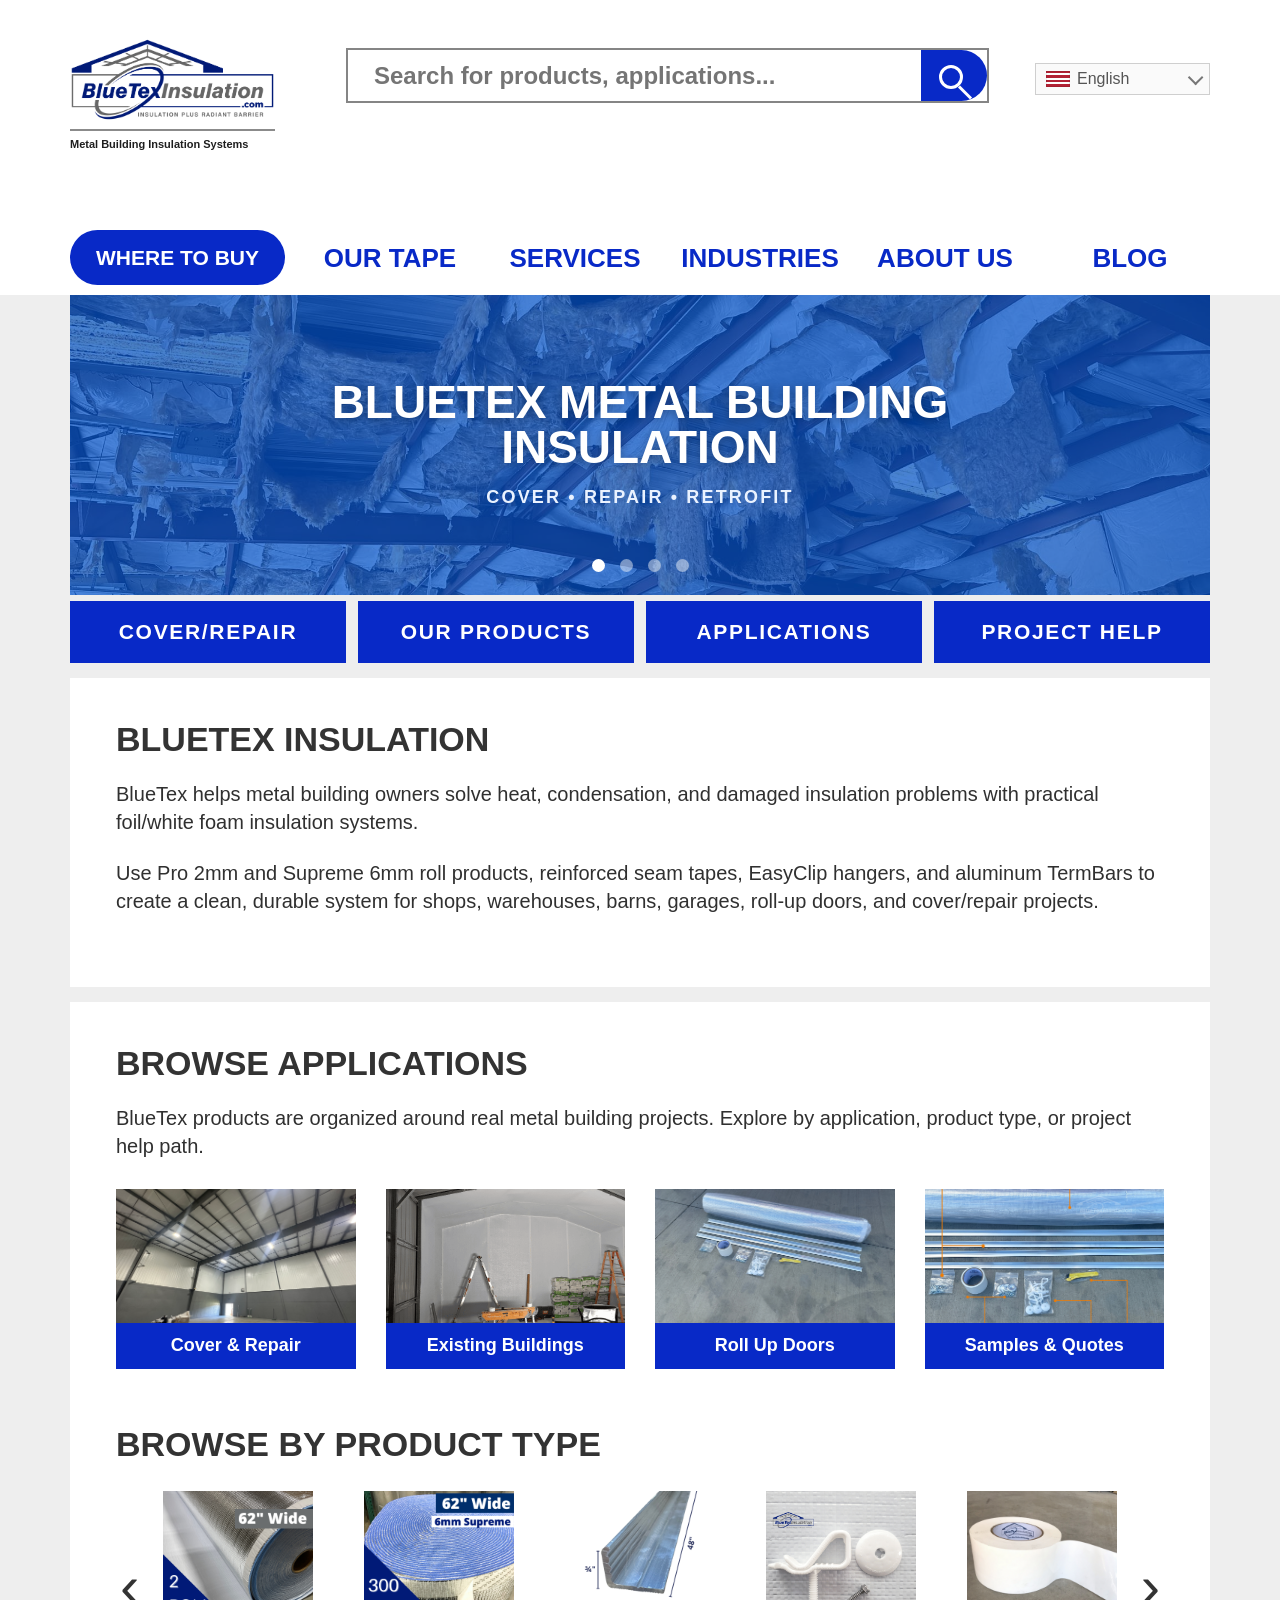
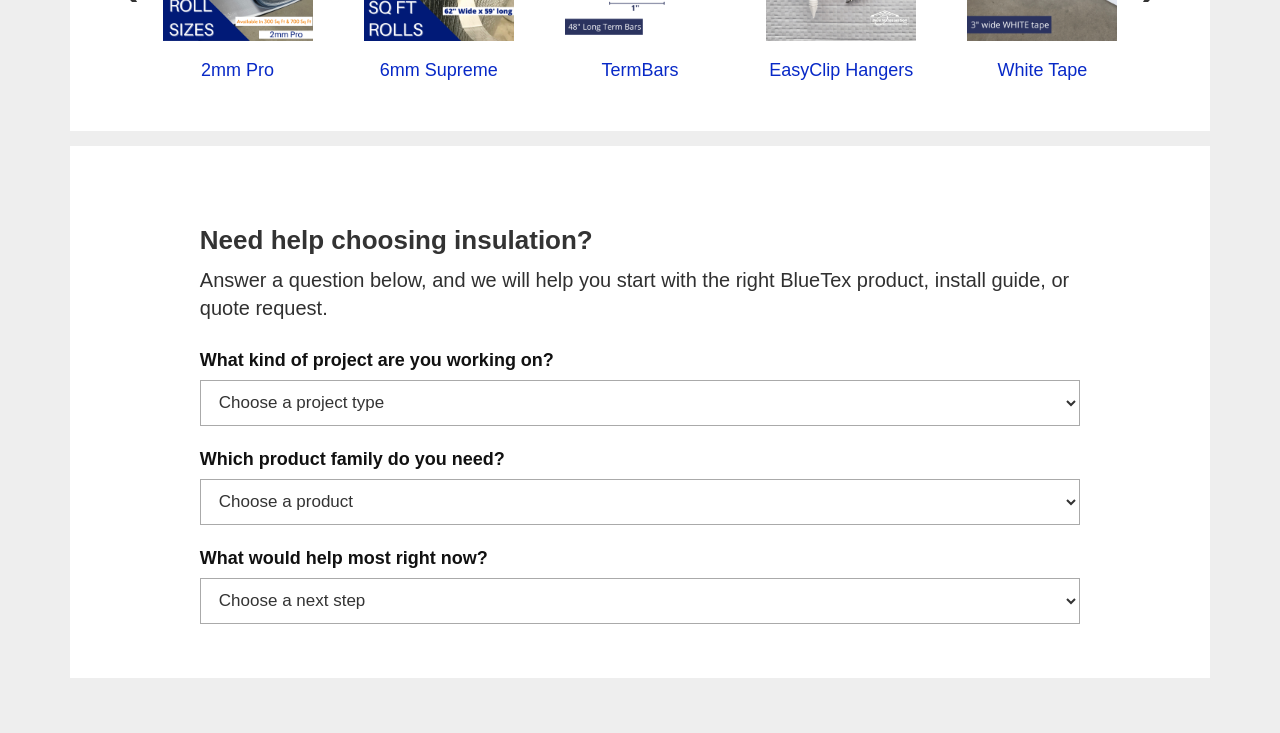
==== bluetex-homepage-protapes-style-mockup.html @ cf782f69 "Add local image assets for mockup" ====
<!doctype html>
<html lang="en">
<head>
  <meta charset="utf-8">
  <meta name="viewport" content="width=device-width, initial-scale=1">
  <title>BlueTex Insulation | ProTapes-Style Homepage Sandbox</title>
  <style>
    :root {
      --blue: #0829c7;
      --blue-dark: #001c86;
      --navy: #111044;
      --orange: #d58a13;
      --text: #2f3033;
      --page: #eeeeee;
      --gutter: #bfbfbf;
      --rail: 1140px;
    }

    * { box-sizing: border-box; }

    body {
      margin: 0;
      background: var(--page);
      color: var(--text);
      font-family: Arial, Helvetica, sans-serif;
      font-size: 18px;
      line-height: 1.45;
    }

    a { color: inherit; text-decoration: none; }
    img { display: block; max-width: 100%; }

    .page {
      min-width: 1180px;
      background:
        linear-gradient(90deg, var(--gutter) 0, var(--gutter) calc((100vw - var(--rail)) / 2), transparent calc((100vw - var(--rail)) / 2), transparent calc(100vw - (100vw - var(--rail)) / 2), var(--gutter) calc(100vw - (100vw - var(--rail)) / 2));
    }

    .rail {
      width: var(--rail);
      margin: 0 auto;
    }

    /* Header closely follows the ProTapes reference proportions */
    .site-header {
      position: relative;
      z-index: 20;
      background: #fff;
      padding: 38px 0 0;
    }

    .header-top {
      display: grid;
      grid-template-columns: 230px 1fr 175px;
      gap: 46px;
      align-items: start;
      width: var(--rail);
      margin: 0 auto;
    }

    .logo {
      width: 205px;
      min-height: 138px;
    }

    .logo img {
      width: 205px;
      height: auto;
      object-fit: contain;
    }

    .tagline {
      margin-top: 8px;
      padding-top: 7px;
      border-top: 2px solid #8b8b8b;
      color: #1e1e1e;
      font-size: 11px;
      font-weight: 800;
      line-height: 1.2;
      white-space: nowrap;
    }

    .search {
      display: grid;
      grid-template-columns: 1fr 66px;
      height: 55px;
      margin-top: 10px;
      border: 2px solid #858585;
      background: #fff;
    }

    .search input {
      min-width: 0;
      border: 0;
      padding: 0 26px;
      color: #737373;
      font-size: 24px;
      font-weight: 700;
      outline: 0;
    }

    .search button {
      position: relative;
      border: 0;
      border-radius: 0 28px 28px 0;
      background: var(--blue);
      cursor: pointer;
    }

    .search button::before {
      content: "";
      position: absolute;
      top: 15px;
      left: 18px;
      width: 18px;
      height: 18px;
      border: 3px solid #fff;
      border-radius: 50%;
    }

    .search button::after {
      content: "";
      position: absolute;
      top: 35px;
      left: 38px;
      width: 17px;
      height: 3px;
      background: #fff;
      transform: rotate(45deg);
      transform-origin: left center;
    }

    .language {
      display: flex;
      align-items: center;
      height: 32px;
      margin-top: 25px;
      border: 1px solid #cfcfcf;
      background: #fafafa;
      color: #555;
      font-size: 16px;
      font-weight: 500;
      padding: 0 10px;
    }

    .language span {
      display: inline-block;
      width: 24px;
      height: 16px;
      margin-right: 7px;
      background:
        linear-gradient(#b22234 0 14%, #fff 14% 28%, #b22234 28% 42%, #fff 42% 56%, #b22234 56% 70%, #fff 70% 84%, #b22234 84% 100%);
      box-shadow: inset 0 0 0 1px rgba(0,0,0,.08);
    }

    .language::after {
      content: "";
      margin-left: auto;
      width: 9px;
      height: 9px;
      border-right: 2px solid #777;
      border-bottom: 2px solid #777;
      transform: rotate(45deg) translateY(-3px);
    }

    .nav-wrap {
      position: relative;
      width: var(--rail);
      margin: 44px auto 0;
      min-height: 75px;
    }

    .main-nav {
      display: grid;
      grid-template-columns: 215px repeat(5, 1fr);
      gap: 25px;
      align-items: center;
    }

    .nav-item {
      position: static;
      display: flex;
      align-items: center;
      justify-content: center;
      min-height: 75px;
      color: var(--blue);
      font-size: 26px;
      line-height: 1;
      font-weight: 900;
      text-transform: uppercase;
      white-space: nowrap;
    }

    .nav-item:first-child {
      justify-content: flex-start;
    }

    .nav-button {
      display: inline-flex;
      align-items: center;
      justify-content: center;
      width: 215px;
      height: 55px;
      border-radius: 30px;
      background: var(--blue);
      color: #fff;
      font-size: 21px;
    }

    .nav-label {
      display: inline-flex;
      align-items: center;
      height: 75px;
    }

    .mega-panel {
      position: absolute;
      z-index: 30;
      top: 75px;
      left: 0;
      display: none;
      width: var(--rail);
      min-height: 335px;
      padding: 26px 62px 42px;
      background: #fff;
      color: #000;
      border-left: 6px solid var(--gutter);
      box-shadow: 0 2px 0 rgba(0,0,0,.08);
    }

    .nav-item:hover .mega-panel,
    .nav-item:focus-within .mega-panel {
      display: block;
    }

    .mega-panel::before {
      content: "";
      position: absolute;
      right: 0;
      bottom: 100%;
      left: 0;
      height: 14px;
    }

    .mega-layout {
      display: grid;
      grid-template-columns: 292px 1fr;
      gap: 34px;
      align-items: start;
    }

    .mega-preview {
      width: 292px;
    }

    .mega-preview img {
      width: 292px;
      height: 202px;
      object-fit: cover;
      background: #e8e8e8;
    }

    .mega-preview h3 {
      margin: 12px 0 1px;
      color: #000;
      font-size: 22px;
      line-height: 1.05;
      font-weight: 900;
      text-transform: uppercase;
    }

    .mega-preview p {
      margin: 0;
      color: #000;
      font-size: 18px;
      line-height: 1.25;
      font-weight: 400;
    }

    .mega-list {
      display: grid;
      grid-template-columns: repeat(2, minmax(0, 1fr));
      column-gap: 54px;
      row-gap: 0;
      padding-top: 0;
    }

    .mega-link {
      display: block;
      min-height: 47px;
      padding: 2px 0;
      color: #000;
      font-size: 22px;
      line-height: 1.05;
      font-weight: 900;
      text-transform: uppercase;
      outline: 0;
    }

    .mega-link:hover,
    .mega-link:focus,
    .mega-link.is-active {
      color: var(--blue);
    }

    .industry-mega .mega-layout {
      grid-template-columns: 1fr;
    }

    .industry-grid-mega {
      display: grid;
      grid-template-columns: repeat(4, 1fr);
      gap: 52px;
      padding: 0 0 4px;
    }

    .industry-mega-card img {
      width: 213px;
      height: 146px;
      object-fit: cover;
      background: #e8e8e8;
    }

    .industry-mega-card h3 {
      margin: 28px 0 0;
      color: #000;
      font-size: 22px;
      line-height: 1.05;
      font-weight: 900;
      text-transform: uppercase;
    }

    /* Hero and homepage blocks mirror ProTapes rhythm */
    .hero-shell {
      background: var(--page);
    }

    .hero {
      position: relative;
      height: 300px;
      overflow: hidden;
      background: var(--blue-dark);
    }

    .hero img {
      width: 100%;
      height: 100%;
      object-fit: cover;
    }

    .hero::after {
      content: "";
      position: absolute;
      inset: 0;
      background: rgba(4, 84, 205, .72);
    }

    .hero-copy {
      position: absolute;
      z-index: 1;
      inset: 0;
      display: flex;
      align-items: center;
      justify-content: center;
      text-align: center;
      color: #fff;
    }

    .hero-copy h1 {
      max-width: 630px;
      margin: 0;
      color: #fff;
      font-size: 46px;
      line-height: .98;
      font-weight: 900;
      text-transform: uppercase;
      text-shadow: 0 2px 10px rgba(0,0,0,.28);
    }

    .hero-copy span {
      display: block;
      margin-top: 13px;
      color: #eaf2ff;
      font-size: 18px;
      font-weight: 900;
      letter-spacing: .12em;
    }

    .dots {
      position: absolute;
      z-index: 2;
      left: 0;
      right: 0;
      bottom: 23px;
      display: flex;
      justify-content: center;
      gap: 15px;
    }

    .dots i {
      width: 13px;
      height: 13px;
      border-radius: 50%;
      background: rgba(255,255,255,.45);
    }

    .dots i:first-child { background: #fff; }

    .quick {
      display: grid;
      grid-template-columns: repeat(4, 1fr);
      gap: 12px;
      margin-top: 6px;
      padding-bottom: 15px;
      background: var(--page);
    }

    .quick a {
      display: flex;
      align-items: center;
      justify-content: center;
      height: 62px;
      background: var(--blue);
      color: #fff;
      font-size: 21px;
      font-weight: 900;
      letter-spacing: .08em;
      text-transform: uppercase;
    }

    .content-zone {
      padding-bottom: 40px;
      background: var(--page);
    }

    .white-box {
      margin-bottom: 15px;
      padding: 44px 46px 48px;
      background: #fff;
    }

    .white-box h2 {
      margin: 0 0 25px;
      color: #333;
      font-size: 34px;
      line-height: 1;
      font-weight: 900;
      text-transform: uppercase;
    }

    .white-box p {
      max-width: 1045px;
      margin: 0 0 24px;
      color: #303030;
      font-size: 20px;
      line-height: 1.38;
    }

    .app-grid {
      display: grid;
      grid-template-columns: repeat(4, 1fr);
      gap: 30px;
      margin-top: 28px;
    }

    .app-card img {
      width: 240px;
      height: 134px;
      object-fit: cover;
      background: #eee;
    }

    .app-card b {
      display: flex;
      align-items: center;
      justify-content: center;
      min-height: 46px;
      padding: 8px;
      background: var(--blue);
      color: #fff;
      font-size: 18px;
      line-height: 1.1;
      font-weight: 900;
      text-align: center;
      text-transform: none;
    }

    .product-row {
      position: relative;
      display: grid;
      grid-template-columns: repeat(5, 1fr);
      gap: 34px;
      margin-top: 30px;
      padding: 0 38px;
      text-align: center;
    }

    .product-row::before,
    .product-row::after {
      position: absolute;
      top: 66px;
      color: #333;
      font-size: 58px;
      line-height: 1;
    }

    .product-row::before { content: "‹"; left: 4px; }
    .product-row::after { content: "›"; right: 4px; }

    .product-tile img {
      width: 150px;
      height: 150px;
      margin: 0 auto 16px;
      object-fit: contain;
    }

    .product-tile a {
      color: var(--blue);
      font-size: 18px;
      line-height: 1.2;
      text-decoration: none;
    }

    .finder {
      width: 84%;
      margin: 0 auto;
      padding: 32px 0 6px;
    }

    .finder h3 {
      margin: 0 0 8px;
      color: #333;
      font-size: 26px;
      font-weight: 900;
      text-transform: none;
    }

    .finder label {
      display: block;
      margin: 20px 0 7px;
      color: #111;
      font-size: 18px;
      font-weight: 900;
    }

    .finder select {
      width: 100%;
      height: 46px;
      border: 1px solid #aaa;
      padding: 0 14px;
      color: #333;
      font-size: 17px;
      background: #fff;
    }
  </style>
</head>
<body>
  <div class="page">
    <header class="site-header">
      <div class="header-top">
        <a class="logo" href="#">
          <img src="images/bluetex-logo-med.png" alt="BlueTex Insulation">
          <div class="tagline">Metal Building Insulation Systems</div>
        </a>

        <form class="search">
          <input type="search" placeholder="Search for products, applications...">
          <button type="button" aria-label="Search"></button>
        </form>

        <div class="language"><span></span>English</div>
      </div>

      <div class="nav-wrap">
        <nav class="main-nav" aria-label="Primary navigation">
          <div class="nav-item">
            <a class="nav-button" href="#">Where to Buy</a>
            <div class="mega-panel">
              <div class="mega-layout">
                <aside class="mega-preview">
                  <img src="images/BTCoverRepairSampleBoxComponents.png" alt="Request a quote preview" data-preview-img>
                  <h3 data-preview-title>Request a Quote</h3>
                  <p data-preview-text>Send photos and rough dimensions so BlueTex can help size the project.</p>
                </aside>
                <div class="mega-list">
                  <a class="mega-link" href="#" data-img="images/BTCoverRepairSampleBoxComponents.png" data-title="Request a Quote" data-text="Send photos and rough dimensions so BlueTex can help size the project.">Request a Quote</a>
                  <a class="mega-link" href="#" data-img="images/BlueTexcoverrepairsamplebox.png" data-title="Order Test Kit" data-text="Handle BlueTex, tape, TermBar, screws, and clips before a full order.">Order Test Kit</a>
                  <a class="mega-link" href="#" data-img="images/termbars-install-photo.jpg" data-title="Measurement Guide" data-text="Use photos and rough dimensions to make the quote faster.">Measurement Guide</a>
                  <a class="mega-link" href="#" data-img="images/final-roof-wall-look.jpg" data-title="Contractor Pricing" data-text="Project help for contractors and larger installs.">Contractor Pricing</a>
                </div>
              </div>
            </div>
          </div>

          <div class="nav-item">
            <a class="nav-label" href="#">Our Tape</a>
            <div class="mega-panel">
              <div class="mega-layout">
                <aside class="mega-preview">
                  <img src="images/CopyofBlueTex2mm62inch700ProductThumbnail.png" alt="2mm Pro preview" data-preview-img>
                  <h3 data-preview-title>2mm Pro</h3>
                  <p data-preview-text>The core BlueTex foil/white + foam product path.</p>
                </aside>
                <div class="mega-list">
                  <a class="mega-link" href="#" data-img="images/CopyofBlueTex2mm62inch700ProductThumbnail.png" data-title="2mm Pro" data-text="The core BlueTex foil/white + foam product path.">2mm Pro</a>
                  <a class="mega-link" href="#" data-img="images/Oct2024BlueTex6mm62inchMainThumbnail.png" data-title="6mm Supreme" data-text="Thicker BlueTex roll option for more foam thickness.">6mm Supreme</a>
                  <a class="mega-link" href="#" data-img="images/BlueTex4FootTermBarsMainImage_1.png" data-title="TermBar Cover System" data-text="Mechanical fastening bars for cover and repair installs.">TermBar Cover System</a>
                  <a class="mega-link" href="#" data-img="images/BTEasyClipSet_1.png" data-title="EasyClip Hangers" data-text="Purlin clip hangers for selected roofline installs.">EasyClip Hangers</a>
                  <a class="mega-link" href="#" data-img="images/3wideBRIGHTWHITEtape.png" data-title="White Seam Tape" data-text="Bright white tape for seams and finished edges.">White Seam Tape</a>
                  <a class="mega-link" href="#" data-img="images/IMG_37763.jpg" data-title="Roll Up Door Kits" data-text="BlueTex kit path for hot metal roll-up doors.">Roll Up Door Kits</a>
                  <a class="mega-link" href="#" data-img="images/BlueTexcoverrepairsamplebox.png" data-title="Sample Box" data-text="Review material and system pieces before a large order.">Sample Box</a>
                  <a class="mega-link" href="#" data-img="images/BlueTexInsulation_Med.jpg" data-title="All BlueTex Products" data-text="Compare rolls, tapes, fasteners, radiant barrier, and kits.">All Products</a>
                </div>
              </div>
            </div>
          </div>

          <div class="nav-item">
            <a class="nav-label" href="#">Services</a>
            <div class="mega-panel">
              <div class="mega-layout">
                <aside class="mega-preview">
                  <img src="images/installing-termbars.jpg" alt="Install guide preview" data-preview-img>
                  <h3 data-preview-title>Install Guide</h3>
                  <p data-preview-text>Owner overview at top, contractor details below.</p>
                </aside>
                <div class="mega-list">
                  <a class="mega-link" href="#" data-img="images/installing-termbars.jpg" data-title="Install Guide" data-text="Owner overview at top, contractor details below.">Install Guide</a>
                  <a class="mega-link" href="#" data-img="images/final-roof-wall-look.jpg" data-title="Cover & Repair System" data-text="Cover old or torn insulation with a clean BlueTex finish.">Cover & Repair System</a>
                  <a class="mega-link" href="#" data-img="images/quiz-Existing_Building_Already_Built_Answer.png" data-title="Existing Buildings" data-text="Retrofit shops, warehouses, barns, and hangars.">Existing Buildings</a>
                  <a class="mega-link" href="#" data-img="images/quiz-Red_Iron_Style_PEMB_Answer.png" data-title="Red Iron Install" data-text="Routes for red iron walls, rooflines, and purlins.">Red Iron Install</a>
                  <a class="mega-link" href="#" data-img="images/termbars-install-photo.jpg" data-title="TermBar Install" data-text="Mechanically fasten BlueTex across purlins and girts.">TermBar Install</a>
                  <a class="mega-link" href="#" data-img="images/IMG_37653_c669f2aa-3dc2-4db2-b8b9-99d82b9bedd3.jpg" data-title="Door Install" data-text="Simple kit path for hot roll-up doors.">Door Install</a>
                  <a class="mega-link" href="#" data-img="images/BTCoverRepairSampleBoxComponents-1-.png" data-title="Supplies Checklist" data-text="Rolls, tape, TermBars, fasteners, clips, and tools.">Supplies Checklist</a>
                  <a class="mega-link" href="#" data-img="images/775b3c9bc32f4b92b8ac3aaf5ff733bd.thumbnail.0000000000_800x.jpg" data-title="Video Library" data-text="Watch product and install guidance.">Video Library</a>
                </div>
              </div>
            </div>
          </div>

          <div class="nav-item">
            <a class="nav-label" href="#">Industries</a>
            <div class="mega-panel industry-mega">
              <div class="industry-grid-mega">
                <a class="industry-mega-card" href="#">
                  <img src="images/final-roof-wall-look.jpg" alt="Cover repair system">
                  <h3>Cover &<br>Repair</h3>
                </a>
                <a class="industry-mega-card" href="#">
                  <img src="images/quiz-Existing_Building_Already_Built_Answer.png" alt="Existing metal buildings">
                  <h3>Existing Metal<br>Buildings</h3>
                </a>
                <a class="industry-mega-card" href="#">
                  <img src="images/IMG_37653_c669f2aa-3dc2-4db2-b8b9-99d82b9bedd3.jpg" alt="Roll up door insulation">
                  <h3>Roll Up Door<br>Insulation</h3>
                </a>
                <a class="industry-mega-card" href="#">
                  <img src="images/BlueTexcoverrepairsamplebox.png" alt="Samples">
                  <h3>Samples &<br>Project Help</h3>
                </a>
              </div>
            </div>
          </div>

          <div class="nav-item">
            <a class="nav-label" href="#">About Us</a>
            <div class="mega-panel">
              <div class="mega-layout">
                <aside class="mega-preview">
                  <img src="images/complete-wall-finish.jpg" alt="BlueTex history preview" data-preview-img>
                  <h3 data-preview-title>BlueTex History</h3>
                  <p data-preview-text>Product-focused insulation help for real metal building projects.</p>
                </aside>
                <div class="mega-list">
                  <a class="mega-link" href="#" data-img="images/complete-wall-finish.jpg" data-title="BlueTex History" data-text="Product-focused insulation help for real metal building projects.">BlueTex History</a>
                  <a class="mega-link" href="#" data-img="images/BT_blog_case_study_cover_system_after.webp" data-title="What We Do" data-text="Help owners choose products, install paths, samples, and quotes.">What We Do</a>
                  <a class="mega-link" href="#" data-img="images/Gemini_Generated_Image_98d8sy98d8sy98d8.jpg" data-title="Project Values" data-text="Practical, direct, installer-friendly guidance.">Project Values</a>
                  <a class="mega-link" href="#" data-img="images/BTCoverRepairSampleBoxComponents.png" data-title="Contact Us" data-text="Ask a product or project question.">Contact Us</a>
                  <a class="mega-link" href="#" data-img="images/installing-termbars.jpg" data-title="Install Support" data-text="Guidance for owners, contractors, and larger projects.">Install Support</a>
                  <a class="mega-link" href="#" data-img="images/BlueTexInsulation_Med.jpg" data-title="Warranty" data-text="Product information and support resources.">Warranty</a>
                </div>
              </div>
            </div>
          </div>

          <div class="nav-item">
            <a class="nav-label" href="#">Blog</a>
          </div>
        </nav>
      </div>
    </header>

    <section class="hero-shell">
      <div class="rail">
        <div class="hero">
          <img src="images/before-sagging-insulation.jpg" alt="BlueTex metal building insulation">
          <div class="hero-copy">
            <div>
              <h1>BlueTex Metal Building Insulation</h1>
              <span>COVER • REPAIR • RETROFIT</span>
            </div>
          </div>
          <div class="dots"><i></i><i></i><i></i><i></i></div>
        </div>
        <div class="quick">
          <a href="#">Cover/Repair</a>
          <a href="#">Our Products</a>
          <a href="#">Applications</a>
          <a href="#">Project Help</a>
        </div>
      </div>
    </section>

    <main class="content-zone">
      <section class="rail white-box">
        <h2>BlueTex Insulation</h2>
        <p>BlueTex helps metal building owners solve heat, condensation, and damaged insulation problems with practical foil/white foam insulation systems.</p>
        <p>Use Pro 2mm and Supreme 6mm roll products, reinforced seam tapes, EasyClip hangers, and aluminum TermBars to create a clean, durable system for shops, warehouses, barns, garages, roll-up doors, and cover/repair projects.</p>
      </section>

      <section class="rail white-box">
        <h2>Browse Applications</h2>
        <p>BlueTex products are organized around real metal building projects. Explore by application, product type, or project help path.</p>
        <div class="app-grid">
          <a class="app-card" href="#">
            <img src="images/final-roof-wall-look.jpg" alt="Cover and repair">
            <b>Cover &amp; Repair</b>
          </a>
          <a class="app-card" href="#">
            <img src="images/quiz-Existing_Building_Already_Built_Answer.png" alt="Existing buildings">
            <b>Existing Buildings</b>
          </a>
          <a class="app-card" href="#">
            <img src="images/IMG_37653_c669f2aa-3dc2-4db2-b8b9-99d82b9bedd3.jpg" alt="Roll up doors">
            <b>Roll Up Doors</b>
          </a>
          <a class="app-card" href="#">
            <img src="images/BTCoverRepairSampleBoxComponents.png" alt="Samples">
            <b>Samples &amp; Quotes</b>
          </a>
        </div>

        <h2 style="margin-top:58px;">Browse by Product Type</h2>
        <div class="product-row">
          <div class="product-tile">
            <img src="images/CopyofBlueTex2mm62inch700ProductThumbnail.png" alt="2mm Pro">
            <a href="#">2mm Pro</a>
          </div>
          <div class="product-tile">
            <img src="images/Oct2024BlueTex6mm62inchMainThumbnail.png" alt="6mm Supreme">
            <a href="#">6mm Supreme</a>
          </div>
          <div class="product-tile">
            <img src="images/BlueTex4FootTermBarsMainImage_1.png" alt="TermBars">
            <a href="#">TermBars</a>
          </div>
          <div class="product-tile">
            <img src="images/BTEasyClipSet_1.png" alt="EasyClip">
            <a href="#">EasyClip Hangers</a>
          </div>
          <div class="product-tile">
            <img src="images/3wideBRIGHTWHITEtape.png" alt="White tape">
            <a href="#">White Tape</a>
          </div>
        </div>
      </section>

      <section class="rail white-box">
        <div class="finder">
          <h3>Need help choosing insulation?</h3>
          <p>Answer a question below, and we will help you start with the right BlueTex product, install guide, or quote request.</p>
          <label for="project">What kind of project are you working on?</label>
          <select id="project"><option>Choose a project type</option><option>Covering or repairing old insulation</option><option>Insulating an existing metal building</option><option>Insulating a roll-up door</option></select>
          <label for="product">Which product family do you need?</label>
          <select id="product"><option>Choose a product</option><option>2mm Pro rolls</option><option>6mm Supreme rolls</option><option>TermBar Cover System</option><option>Tapes and accessories</option></select>
          <label for="next">What would help most right now?</label>
          <select id="next"><option>Choose a next step</option><option>Request Free Samples</option><option>Order Test Kit</option><option>See Install Guide</option><option>Request a Quote</option></select>
        </div>
      </section>
    </main>
  </div>

  <script>
    (() => {
      document.querySelectorAll('.mega-panel').forEach((panel) => {
        const img = panel.querySelector('[data-preview-img]');
        const title = panel.querySelector('[data-preview-title]');
        const text = panel.querySelector('[data-preview-text]');
        const links = Array.from(panel.querySelectorAll('.mega-link'));

        const activate = (link) => {
          links.forEach((item) => item.classList.toggle('is-active', item === link));
          if (!link) return;
          if (img && link.dataset.img) img.src = link.dataset.img;
          if (title) title.textContent = link.dataset.title || link.textContent.trim();
          if (text) text.textContent = link.dataset.text || '';
        };

        if (links[0]) activate(links[0]);
        links.forEach((link) => {
          link.addEventListener('mouseenter', () => activate(link));
          link.addEventListener('focus', () => activate(link));
        });
      });
    })();
  </script>
</body>
</html>
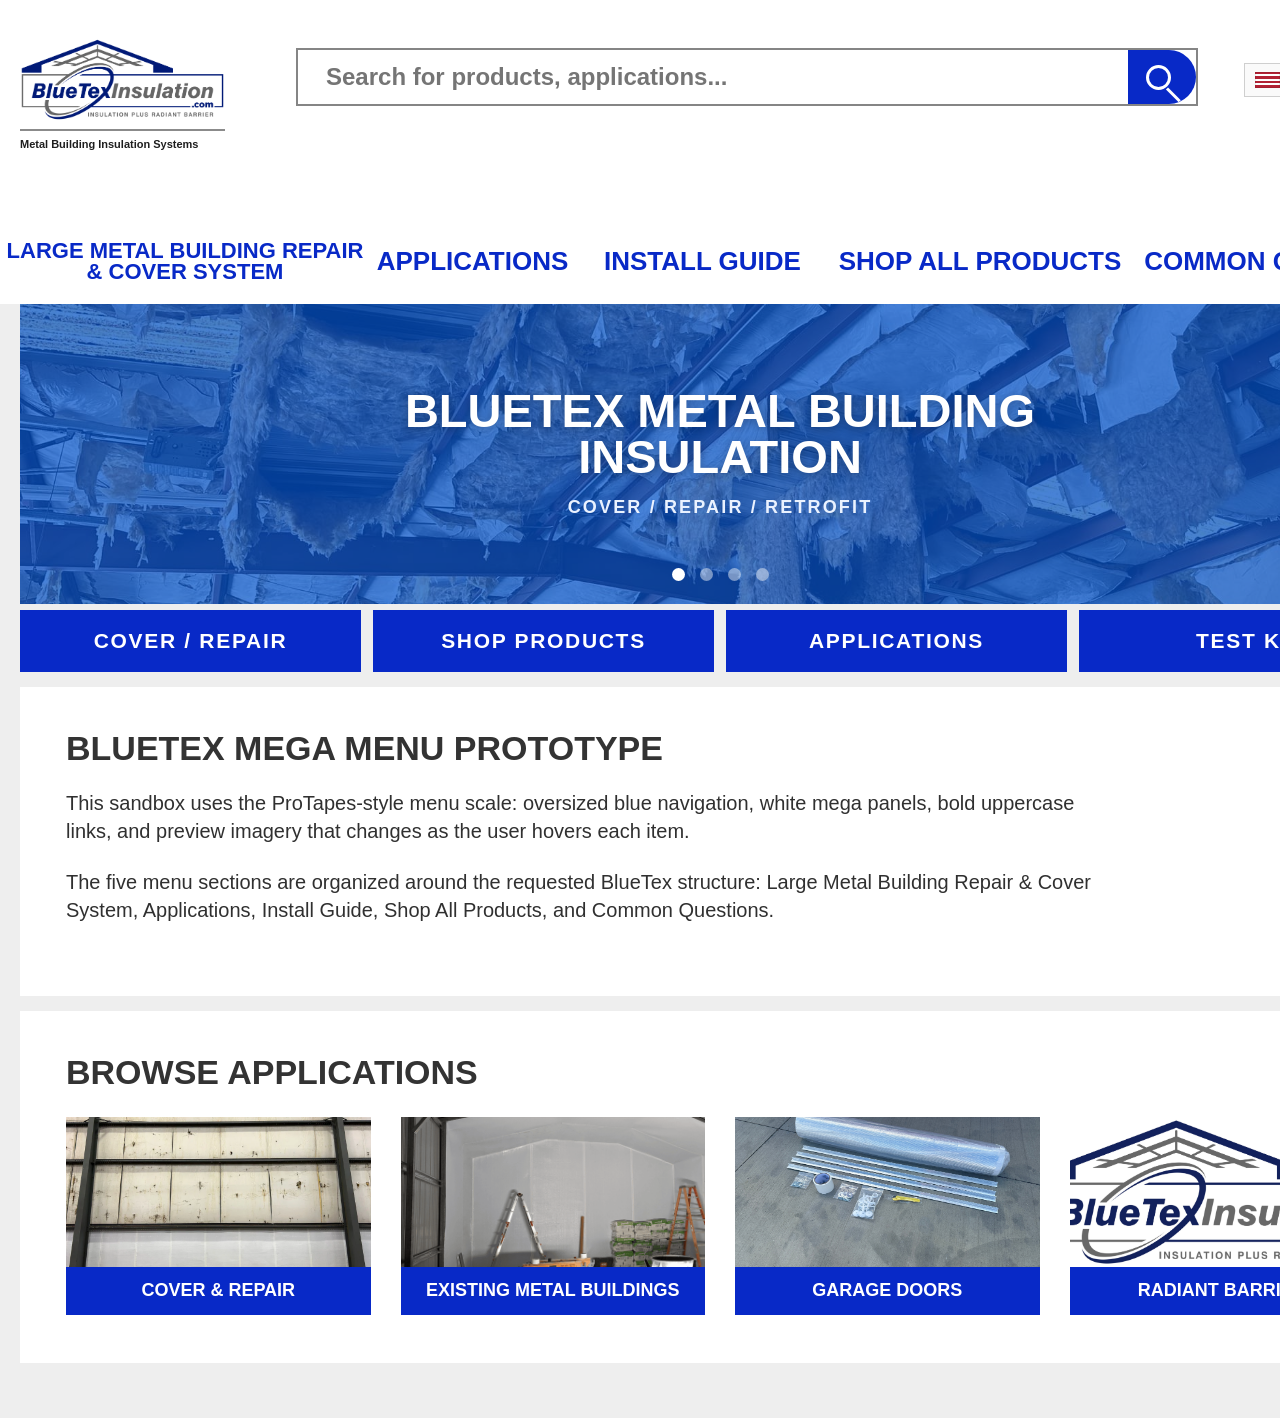
==== commit b41161a3: "Build BlueTex ProTapes-style mega menu" ====
--- a/bluetex-homepage-protapes-style-mockup.html
+++ b/bluetex-homepage-protapes-style-mockup.html
@@ -3,17 +3,17 @@
 <head>
   <meta charset="utf-8">
   <meta name="viewport" content="width=device-width, initial-scale=1">
-  <title>BlueTex Insulation | ProTapes-Style Homepage Sandbox</title>
+  <title>BlueTex Insulation | Mega Menu Sandbox</title>
   <style>
     :root {
       --blue: #0829c7;
-      --blue-dark: #001c86;
-      --navy: #111044;
+      --blue-dark: #071676;
       --orange: #d58a13;
-      --text: #2f3033;
+      --text: #24262a;
+      --muted: #5f6065;
       --page: #eeeeee;
       --gutter: #bfbfbf;
-      --rail: 1140px;
+      --rail: 1400px;
     }
 
     * { box-sizing: border-box; }
@@ -31,7 +31,7 @@
     img { display: block; max-width: 100%; }
 
     .page {
-      min-width: 1180px;
+      min-width: 1440px;
       background:
         linear-gradient(90deg, var(--gutter) 0, var(--gutter) calc((100vw - var(--rail)) / 2), transparent calc((100vw - var(--rail)) / 2), transparent calc(100vw - (100vw - var(--rail)) / 2), var(--gutter) calc(100vw - (100vw - var(--rail)) / 2));
     }
@@ -41,17 +41,16 @@
       margin: 0 auto;
     }
 
-    /* Header closely follows the ProTapes reference proportions */
     .site-header {
       position: relative;
-      z-index: 20;
+      z-index: 10;
       background: #fff;
       padding: 38px 0 0;
     }
 
     .header-top {
       display: grid;
-      grid-template-columns: 230px 1fr 175px;
+      grid-template-columns: 230px 1fr 176px;
       gap: 46px;
       align-items: start;
       width: var(--rail);
@@ -82,8 +81,8 @@
 
     .search {
       display: grid;
-      grid-template-columns: 1fr 66px;
-      height: 55px;
+      grid-template-columns: 1fr 68px;
+      height: 58px;
       margin-top: 10px;
       border: 2px solid #858585;
       background: #fff;
@@ -92,17 +91,17 @@
     .search input {
       min-width: 0;
       border: 0;
-      padding: 0 26px;
+      padding: 0 28px;
       color: #737373;
       font-size: 24px;
-      font-weight: 700;
+      font-weight: 800;
       outline: 0;
     }
 
     .search button {
       position: relative;
       border: 0;
-      border-radius: 0 28px 28px 0;
+      border-radius: 0 30px 30px 0;
       background: var(--blue);
       cursor: pointer;
     }
@@ -112,8 +111,8 @@
       position: absolute;
       top: 15px;
       left: 18px;
-      width: 18px;
-      height: 18px;
+      width: 19px;
+      height: 19px;
       border: 3px solid #fff;
       border-radius: 50%;
     }
@@ -121,9 +120,9 @@
     .search button::after {
       content: "";
       position: absolute;
-      top: 35px;
-      left: 38px;
-      width: 17px;
+      top: 37px;
+      left: 39px;
+      width: 18px;
       height: 3px;
       background: #fff;
       transform: rotate(45deg);
@@ -133,21 +132,21 @@
     .language {
       display: flex;
       align-items: center;
-      height: 32px;
+      height: 34px;
       margin-top: 25px;
       border: 1px solid #cfcfcf;
       background: #fafafa;
       color: #555;
       font-size: 16px;
-      font-weight: 500;
+      font-weight: 600;
       padding: 0 10px;
     }
 
     .language span {
       display: inline-block;
-      width: 24px;
+      width: 25px;
       height: 16px;
-      margin-right: 7px;
+      margin-right: 8px;
       background:
         linear-gradient(#b22234 0 14%, #fff 14% 28%, #b22234 28% 42%, #fff 42% 56%, #b22234 56% 70%, #fff 70% 84%, #b22234 84% 100%);
       box-shadow: inset 0 0 0 1px rgba(0,0,0,.08);
@@ -166,14 +165,14 @@
     .nav-wrap {
       position: relative;
       width: var(--rail);
-      margin: 44px auto 0;
-      min-height: 75px;
+      margin: 42px auto 0;
+      min-height: 86px;
     }
 
     .main-nav {
       display: grid;
-      grid-template-columns: 215px repeat(5, 1fr);
-      gap: 25px;
+      grid-template-columns: 330px 205px 215px 300px 270px;
+      gap: 20px;
       align-items: center;
     }
 
@@ -182,50 +181,45 @@
       display: flex;
       align-items: center;
       justify-content: center;
-      min-height: 75px;
+      min-height: 86px;
       color: var(--blue);
       font-size: 26px;
-      line-height: 1;
-      font-weight: 900;
+      line-height: .96;
+      font-weight: 900;
+      text-align: center;
       text-transform: uppercase;
       white-space: nowrap;
     }
 
-    .nav-item:first-child {
-      justify-content: flex-start;
-    }
-
-    .nav-button {
+    .nav-item--wide {
+      font-size: 22px;
+      white-space: nowrap;
+    }
+
+    .nav-label {
       display: inline-flex;
       align-items: center;
       justify-content: center;
-      width: 215px;
-      height: 55px;
-      border-radius: 30px;
-      background: var(--blue);
-      color: #fff;
-      font-size: 21px;
-    }
-
-    .nav-label {
-      display: inline-flex;
-      align-items: center;
-      height: 75px;
+      height: 86px;
+      width: 100%;
     }
 
     .mega-panel {
       position: absolute;
       z-index: 30;
-      top: 75px;
+      top: 86px;
       left: 0;
       display: none;
       width: var(--rail);
-      min-height: 335px;
-      padding: 26px 62px 42px;
+      min-height: 390px;
+      padding: 30px 62px 46px;
       background: #fff;
       color: #000;
       border-left: 6px solid var(--gutter);
       box-shadow: 0 2px 0 rgba(0,0,0,.08);
+      text-align: left;
+      text-transform: none;
+      white-space: normal;
     }
 
     .nav-item:hover .mega-panel,
@@ -239,31 +233,32 @@
       right: 0;
       bottom: 100%;
       left: 0;
-      height: 14px;
+      height: 16px;
     }
 
     .mega-layout {
       display: grid;
-      grid-template-columns: 292px 1fr;
-      gap: 34px;
+      grid-template-columns: 380px 1fr;
+      gap: 42px;
       align-items: start;
     }
 
     .mega-preview {
-      width: 292px;
+      display: block;
+      width: 380px;
     }
 
     .mega-preview img {
-      width: 292px;
-      height: 202px;
+      width: 380px;
+      height: 260px;
       object-fit: cover;
       background: #e8e8e8;
     }
 
     .mega-preview h3 {
-      margin: 12px 0 1px;
+      margin: 14px 0 2px;
       color: #000;
-      font-size: 22px;
+      font-size: 25px;
       line-height: 1.05;
       font-weight: 900;
       text-transform: uppercase;
@@ -271,26 +266,26 @@
 
     .mega-preview p {
       margin: 0;
-      color: #000;
-      font-size: 18px;
-      line-height: 1.25;
+      color: #111;
+      font-size: 19px;
+      line-height: 1.28;
       font-weight: 400;
     }
 
-    .mega-list {
+    .mega-link-grid {
       display: grid;
       grid-template-columns: repeat(2, minmax(0, 1fr));
-      column-gap: 54px;
+      column-gap: 60px;
       row-gap: 0;
-      padding-top: 0;
+      padding-top: 2px;
     }
 
     .mega-link {
       display: block;
-      min-height: 47px;
-      padding: 2px 0;
+      min-height: 54px;
+      padding: 4px 0;
       color: #000;
-      font-size: 22px;
+      font-size: 23px;
       line-height: 1.05;
       font-weight: 900;
       text-transform: uppercase;
@@ -303,34 +298,249 @@
       color: var(--blue);
     }
 
-    .industry-mega .mega-layout {
-      grid-template-columns: 1fr;
-    }
-
-    .industry-grid-mega {
-      display: grid;
-      grid-template-columns: repeat(4, 1fr);
-      gap: 52px;
-      padding: 0 0 4px;
-    }
-
-    .industry-mega-card img {
-      width: 213px;
-      height: 146px;
+    .applications-panel,
+    .products-panel {
+      padding-right: 54px;
+      padding-left: 54px;
+    }
+
+    .application-columns {
+      display: grid;
+      grid-template-columns: repeat(3, minmax(0, 1fr));
+      gap: 42px;
+    }
+
+    .mega-heading {
+      margin: 0 0 22px;
+      color: #000;
+      font-size: 27px;
+      line-height: 1;
+      font-weight: 900;
+      text-transform: uppercase;
+    }
+
+    .app-stack {
+      display: grid;
+      gap: 18px;
+    }
+
+    .app-card,
+    .product-card {
+      display: block;
+    }
+
+    .app-card img {
+      width: 100%;
+      height: 138px;
       object-fit: cover;
       background: #e8e8e8;
     }
 
-    .industry-mega-card h3 {
-      margin: 28px 0 0;
+    .app-card h4,
+    .product-card h4 {
+      margin: 14px 0 4px;
       color: #000;
-      font-size: 22px;
+      font-size: 20px;
+      line-height: 1.06;
+      font-weight: 900;
+      text-transform: uppercase;
+    }
+
+    .app-card p,
+    .product-card p {
+      margin: 0;
+      color: var(--muted);
+      font-size: 15px;
+      line-height: 1.24;
+      font-weight: 600;
+    }
+
+    .guide-panel {
+      min-height: 426px;
+      padding: 0;
+      overflow: hidden;
+    }
+
+    .guide-shell {
+      display: grid;
+      grid-template-columns: 390px 1fr;
+      min-height: 426px;
+    }
+
+    .guide-menu {
+      padding: 32px 36px 36px 56px;
+      background: #fff;
+    }
+
+    .guide-item {
+      position: static;
+      display: block;
+      color: #000;
+    }
+
+    .guide-main {
+      display: flex;
+      align-items: center;
+      min-height: 58px;
+      color: #000;
+      font-size: 23px;
       line-height: 1.05;
       font-weight: 900;
       text-transform: uppercase;
     }
 
-    /* Hero and homepage blocks mirror ProTapes rhythm */
+    .guide-main::after {
+      content: "";
+      width: 12px;
+      height: 12px;
+      margin-left: auto;
+      border-top: 3px solid currentColor;
+      border-right: 3px solid currentColor;
+      transform: rotate(45deg);
+    }
+
+    .guide-item:hover .guide-main,
+    .guide-item:focus-within .guide-main {
+      color: var(--blue);
+    }
+
+    .guide-flyout {
+      position: absolute;
+      top: 0;
+      right: 0;
+      bottom: 0;
+      display: none;
+      width: calc(var(--rail) - 390px);
+      padding: 32px 54px 42px;
+      background: #f8f8f8;
+      border-left: 1px solid #d8d8d8;
+    }
+
+    .guide-item:first-child .guide-flyout,
+    .guide-item:hover .guide-flyout,
+    .guide-item:focus-within .guide-flyout {
+      display: block;
+    }
+
+    .flyout-title {
+      margin: 0 0 21px;
+      color: #000;
+      font-size: 28px;
+      line-height: 1;
+      font-weight: 900;
+      text-transform: uppercase;
+    }
+
+    .flyout-grid {
+      display: grid;
+      grid-template-columns: 260px 1fr;
+      gap: 34px;
+      align-items: start;
+    }
+
+    .flyout-grid img {
+      width: 260px;
+      height: 180px;
+      object-fit: cover;
+      background: #e8e8e8;
+    }
+
+    .flyout-links {
+      display: grid;
+      gap: 14px;
+    }
+
+    .section-label {
+      display: block;
+      margin: 6px 0 3px;
+      color: var(--orange);
+      font-size: 16px;
+      line-height: 1;
+      font-weight: 900;
+      text-transform: uppercase;
+    }
+
+    .flyout-links a {
+      display: block;
+      color: #000;
+      font-size: 21px;
+      line-height: 1.08;
+      font-weight: 900;
+      text-transform: uppercase;
+    }
+
+    .flyout-links a:hover,
+    .flyout-links a:focus {
+      color: var(--blue);
+    }
+
+    .product-grid {
+      display: grid;
+      grid-template-columns: repeat(4, minmax(0, 1fr));
+      gap: 32px 36px;
+    }
+
+    .product-card img {
+      width: 100%;
+      height: 128px;
+      object-fit: cover;
+      background: #e8e8e8;
+    }
+
+    .product-card--popular {
+      position: relative;
+    }
+
+    .product-card--popular::before {
+      content: "Most Popular";
+      position: absolute;
+      top: 10px;
+      left: 10px;
+      display: inline-flex;
+      align-items: center;
+      height: 25px;
+      padding: 0 10px;
+      background: var(--orange);
+      color: #fff;
+      font-size: 12px;
+      font-weight: 900;
+      text-transform: uppercase;
+    }
+
+    .product-actions {
+      display: flex;
+      gap: 8px;
+      margin-top: 12px;
+    }
+
+    .product-actions a {
+      display: inline-flex;
+      align-items: center;
+      justify-content: center;
+      min-width: 58px;
+      height: 34px;
+      padding: 0 12px;
+      background: var(--blue);
+      color: #fff;
+      font-size: 14px;
+      font-weight: 900;
+      text-transform: uppercase;
+    }
+
+    .faq-panel .mega-layout {
+      grid-template-columns: 380px 1fr;
+    }
+
+    .faq-panel .mega-link-grid {
+      grid-template-columns: 1fr;
+      column-gap: 0;
+    }
+
+    .faq-panel .mega-link {
+      min-height: 38px;
+      font-size: 21px;
+    }
+
     .hero-shell {
       background: var(--page);
     }
@@ -367,10 +577,10 @@
     }
 
     .hero-copy h1 {
-      max-width: 630px;
+      max-width: 690px;
       margin: 0;
       color: #fff;
-      font-size: 46px;
+      font-size: 47px;
       line-height: .98;
       font-weight: 900;
       text-transform: uppercase;
@@ -384,6 +594,7 @@
       font-size: 18px;
       font-weight: 900;
       letter-spacing: .12em;
+      text-transform: uppercase;
     }
 
     .dots {
@@ -463,18 +674,18 @@
       margin-top: 28px;
     }
 
-    .app-card img {
-      width: 240px;
-      height: 134px;
+    .app-card-home img {
+      width: 100%;
+      height: 150px;
       object-fit: cover;
       background: #eee;
     }
 
-    .app-card b {
+    .app-card-home b {
       display: flex;
       align-items: center;
       justify-content: center;
-      min-height: 46px;
+      min-height: 48px;
       padding: 8px;
       background: var(--blue);
       color: #fff;
@@ -482,75 +693,7 @@
       line-height: 1.1;
       font-weight: 900;
       text-align: center;
-      text-transform: none;
-    }
-
-    .product-row {
-      position: relative;
-      display: grid;
-      grid-template-columns: repeat(5, 1fr);
-      gap: 34px;
-      margin-top: 30px;
-      padding: 0 38px;
-      text-align: center;
-    }
-
-    .product-row::before,
-    .product-row::after {
-      position: absolute;
-      top: 66px;
-      color: #333;
-      font-size: 58px;
-      line-height: 1;
-    }
-
-    .product-row::before { content: "‹"; left: 4px; }
-    .product-row::after { content: "›"; right: 4px; }
-
-    .product-tile img {
-      width: 150px;
-      height: 150px;
-      margin: 0 auto 16px;
-      object-fit: contain;
-    }
-
-    .product-tile a {
-      color: var(--blue);
-      font-size: 18px;
-      line-height: 1.2;
-      text-decoration: none;
-    }
-
-    .finder {
-      width: 84%;
-      margin: 0 auto;
-      padding: 32px 0 6px;
-    }
-
-    .finder h3 {
-      margin: 0 0 8px;
-      color: #333;
-      font-size: 26px;
-      font-weight: 900;
-      text-transform: none;
-    }
-
-    .finder label {
-      display: block;
-      margin: 20px 0 7px;
-      color: #111;
-      font-size: 18px;
-      font-weight: 900;
-    }
-
-    .finder select {
-      width: 100%;
-      height: 46px;
-      border: 1px solid #aaa;
-      padding: 0 14px;
-      color: #333;
-      font-size: 17px;
-      background: #fff;
+      text-transform: uppercase;
     }
   </style>
 </head>
@@ -558,12 +701,12 @@
   <div class="page">
     <header class="site-header">
       <div class="header-top">
-        <a class="logo" href="#">
+        <a class="logo" href="https://bluetexinsulation.com/">
           <img src="images/bluetex-logo-med.png" alt="BlueTex Insulation">
           <div class="tagline">Metal Building Insulation Systems</div>
         </a>
 
-        <form class="search">
+        <form class="search" role="search">
           <input type="search" placeholder="Search for products, applications...">
           <button type="button" aria-label="Search"></button>
         </form>
@@ -573,118 +716,241 @@
 
       <div class="nav-wrap">
         <nav class="main-nav" aria-label="Primary navigation">
-          <div class="nav-item">
-            <a class="nav-button" href="#">Where to Buy</a>
+          <div class="nav-item nav-item--wide">
+            <a class="nav-label" href="large-metal-building-repair-cover-system.html">Large Metal Building Repair<br>&amp; Cover System</a>
             <div class="mega-panel">
               <div class="mega-layout">
-                <aside class="mega-preview">
-                  <img src="images/BTCoverRepairSampleBoxComponents.png" alt="Request a quote preview" data-preview-img>
-                  <h3 data-preview-title>Request a Quote</h3>
-                  <p data-preview-text>Send photos and rough dimensions so BlueTex can help size the project.</p>
-                </aside>
-                <div class="mega-list">
-                  <a class="mega-link" href="#" data-img="images/BTCoverRepairSampleBoxComponents.png" data-title="Request a Quote" data-text="Send photos and rough dimensions so BlueTex can help size the project.">Request a Quote</a>
-                  <a class="mega-link" href="#" data-img="images/BlueTexcoverrepairsamplebox.png" data-title="Order Test Kit" data-text="Handle BlueTex, tape, TermBar, screws, and clips before a full order.">Order Test Kit</a>
-                  <a class="mega-link" href="#" data-img="images/termbars-install-photo.jpg" data-title="Measurement Guide" data-text="Use photos and rough dimensions to make the quote faster.">Measurement Guide</a>
-                  <a class="mega-link" href="#" data-img="images/final-roof-wall-look.jpg" data-title="Contractor Pricing" data-text="Project help for contractors and larger installs.">Contractor Pricing</a>
+                <a class="mega-preview" href="large-metal-building-repair-cover-system.html" data-preview-link>
+                  <img src="images/final-roof-wall-look.jpg" alt="System overview" data-preview-img>
+                  <h3 data-preview-title>System Overview</h3>
+                  <p data-preview-text>See the clean BlueTex cover system for large metal building walls and rooflines.</p>
+                </a>
+                <div class="mega-link-grid">
+                  <a class="mega-link" href="large-metal-building-repair-cover-system.html" data-img="images/final-roof-wall-look.jpg" data-title="System Overview" data-text="See the clean BlueTex cover system for large metal building walls and rooflines.">System Overview</a>
+                  <a class="mega-link" href="https://bluetexinsulation.com/pages/red-iron-building-insulation-how-to-retrofit-roof-in-existing-red-iron-buildings" data-img="images/installing-termbars.jpg" data-title="Install Guide" data-text="TermBar and retrofit install details for covering old insulation.">Install Guide</a>
+                  <a class="mega-link" href="https://bluetexinsulation.com/products/bluetex-cover-repair-system-sample-box" data-img="images/BTCoverRepairSampleBoxComponents.png" data-title="Order Test Kit" data-text="Fully redeemable sample box for previewing the cover and repair system.">Order Test Kit<br>(Fully Refundable)</a>
+                  <a class="mega-link" href="https://bluetexinsulation.com/pages/bluetex-metal-building-contractors-and-insulation-installers" data-img="images/BTCoverRepairSampleBoxComponents-1-.png" data-title="Request A Quote" data-text="Send project dimensions and photos for help sizing a large building job.">Request A Quote</a>
+                  <a class="mega-link" href="https://bluetexinsulation.com/blogs/case-studies" data-img="images/BT_blog_case_study_cover_system_after.webp" data-title="Case Studies" data-text="Real projects showing old insulation covered with a cleaner finished surface.">Case Studies</a>
+                  <a class="mega-link" href="https://bluetexinsulation.com/blogs/case-studies/case-study-covering-up-damaged-warehouse-insulation-with-bluetex" data-img="images/before-sagging-insulation.jpg" data-title="Before/After Pictures" data-text="Before and after examples for damaged warehouse and metal building insulation.">Before/After Pictures</a>
+                  <a class="mega-link" href="https://bluetexinsulation.com/pages/existing-retrofit-construction-how-to-install-choose-your-buidling" data-img="images/quiz-Red_Iron_Style_PEMB_Answer.png" data-title="Other Install Methods" data-text="Compare retrofit choices for red iron, tubular steel, wood frame, roof, and wall projects.">Other Install Methods</a>
                 </div>
               </div>
             </div>
           </div>
 
           <div class="nav-item">
-            <a class="nav-label" href="#">Our Tape</a>
-            <div class="mega-panel">
-              <div class="mega-layout">
-                <aside class="mega-preview">
-                  <img src="images/CopyofBlueTex2mm62inch700ProductThumbnail.png" alt="2mm Pro preview" data-preview-img>
-                  <h3 data-preview-title>2mm Pro</h3>
-                  <p data-preview-text>The core BlueTex foil/white + foam product path.</p>
-                </aside>
-                <div class="mega-list">
-                  <a class="mega-link" href="#" data-img="images/CopyofBlueTex2mm62inch700ProductThumbnail.png" data-title="2mm Pro" data-text="The core BlueTex foil/white + foam product path.">2mm Pro</a>
-                  <a class="mega-link" href="#" data-img="images/Oct2024BlueTex6mm62inchMainThumbnail.png" data-title="6mm Supreme" data-text="Thicker BlueTex roll option for more foam thickness.">6mm Supreme</a>
-                  <a class="mega-link" href="#" data-img="images/BlueTex4FootTermBarsMainImage_1.png" data-title="TermBar Cover System" data-text="Mechanical fastening bars for cover and repair installs.">TermBar Cover System</a>
-                  <a class="mega-link" href="#" data-img="images/BTEasyClipSet_1.png" data-title="EasyClip Hangers" data-text="Purlin clip hangers for selected roofline installs.">EasyClip Hangers</a>
-                  <a class="mega-link" href="#" data-img="images/3wideBRIGHTWHITEtape.png" data-title="White Seam Tape" data-text="Bright white tape for seams and finished edges.">White Seam Tape</a>
-                  <a class="mega-link" href="#" data-img="images/IMG_37763.jpg" data-title="Roll Up Door Kits" data-text="BlueTex kit path for hot metal roll-up doors.">Roll Up Door Kits</a>
-                  <a class="mega-link" href="#" data-img="images/BlueTexcoverrepairsamplebox.png" data-title="Sample Box" data-text="Review material and system pieces before a large order.">Sample Box</a>
-                  <a class="mega-link" href="#" data-img="images/BlueTexInsulation_Med.jpg" data-title="All BlueTex Products" data-text="Compare rolls, tapes, fasteners, radiant barrier, and kits.">All Products</a>
+            <a class="nav-label" href="https://bluetexinsulation.com/pages/help-me-choose-the-right-building-insulation">Applications</a>
+            <div class="mega-panel applications-panel">
+              <div class="application-columns">
+                <section>
+                  <h3 class="mega-heading">Metal Buildings</h3>
+                  <div class="app-stack">
+                    <a class="app-card" href="https://bluetexinsulation.com/pages/existing-construction-metal-framed-buildings-installation">
+                      <img src="images/quiz-Existing_Building_Already_Built_Answer.png" alt="Existing metal building retrofit">
+                      <h4>Existing Metal Building Retrofit</h4>
+                      <p>Tubular steel and metal-frame buildings with BlueTex installed over framing.</p>
+                    </a>
+                    <a class="app-card" href="large-metal-building-repair-cover-system.html">
+                      <img src="images/BT_blog_case_study_cover_system_after.webp" alt="Large building wall and roof repair">
+                      <h4>Large Building Wall And Roof Repair</h4>
+                      <p>TermBar cover system overview for old, stained, or torn insulation.</p>
+                    </a>
+                  </div>
+                </section>
+
+                <section>
+                  <h3 class="mega-heading">Doors</h3>
+                  <div class="app-stack">
+                    <a class="app-card" href="https://bluetexinsulation.com/blogs/installations/commercial-roll-up-garage-door-installation">
+                      <img src="images/IMG_37653_c669f2aa-3dc2-4db2-b8b9-99d82b9bedd3.jpg" alt="Roll up doors">
+                      <h4>Roll Up Doors</h4>
+                      <p>Commercial roll-up door guide with future calculator/product layout space.</p>
+                    </a>
+                    <a class="app-card" href="https://bluetexinsulation.com/products/bluetex-22-wide-pro-residential-garage-door-kit">
+                      <img src="images/IMG_37763.jpg" alt="Residential garage doors">
+                      <h4>Residential Doors</h4>
+                      <p>Panel-style garage door kit path for residential doors.</p>
+                    </a>
+                  </div>
+                </section>
+
+                <section>
+                  <h3 class="mega-heading">Other Applications</h3>
+                  <div class="app-stack">
+                    <a class="app-card" href="https://bluetexinsulation.com/pages/existing-retrofit-construction-how-to-install-choose-your-buidling">
+                      <img src="images/complete-wall-finish.jpg" alt="Existing buildings">
+                      <h4>Existing Buildings</h4>
+                      <p>Retrofit choice page with metal building path intended to move to the top.</p>
+                    </a>
+                    <a class="app-card" href="https://bluetexinsulation.com/pages/new-construction-how-to-install-choose-your-building-type">
+                      <img src="images/quiz-Red_Iron_Style_PEMB_Answer.png" alt="New construction">
+                      <h4>New Construction</h4>
+                      <p>Choose the right install path before metal panels go on.</p>
+                    </a>
+                    <a class="app-card" href="https://bluetexinsulation.com/blogs/case-studies">
+                      <img src="images/BT_blog_case_study_cover_system_after.webp" alt="Case studies">
+                      <h4>Case Studies</h4>
+                      <p>Real BlueTex applications and finished project examples.</p>
+                    </a>
+                  </div>
+                </section>
+              </div>
+            </div>
+          </div>
+
+          <div class="nav-item">
+            <a class="nav-label" href="https://bluetexinsulation.com/pages/install-guide">Install Guide</a>
+            <div class="mega-panel guide-panel">
+              <div class="guide-shell">
+                <div class="guide-menu">
+                  <div class="guide-item">
+                    <a class="guide-main" href="https://bluetexinsulation.com/blogs/installations/commercial-roll-up-garage-door-installation">Garage Door Insulation</a>
+                    <div class="guide-flyout">
+                      <h3 class="flyout-title">Garage Door Insulation</h3>
+                      <div class="flyout-grid">
+                        <img src="images/IMG_37653_c669f2aa-3dc2-4db2-b8b9-99d82b9bedd3.jpg" alt="Garage door insulation">
+                        <div class="flyout-links">
+                          <a href="https://bluetexinsulation.com/blogs/installations/commercial-roll-up-garage-door-installation">Commercial Roll Up Door Install</a>
+                          <a href="https://bluetexinsulation.com/products/bluetex-2mm-pro-roll-up-garage-door-kit">Roll Up Door Kits</a>
+                          <a href="garage-door-insulation.html">New Garage Door Overview Page</a>
+                          <a href="https://bluetexinsulation.com/products/bluetex-22-wide-pro-residential-garage-door-kit">Residential Door Kits</a>
+                        </div>
+                      </div>
+                    </div>
+                  </div>
+
+                  <div class="guide-item">
+                    <a class="guide-main" href="https://bluetexinsulation.com/pages/existing-retrofit-construction-how-to-install-choose-your-buidling">Existing / Retrofit</a>
+                    <div class="guide-flyout">
+                      <h3 class="flyout-title">Existing / Retrofit</h3>
+                      <div class="flyout-grid">
+                        <img src="images/quiz-Existing_Building_Already_Built_Answer.png" alt="Existing retrofit">
+                        <div class="flyout-links">
+                          <a href="https://bluetexinsulation.com/pages/existing-retrofit-construction-how-to-install-choose-your-buidling">Choose Existing Building Type</a>
+                          <a href="https://bluetexinsulation.com/pages/existing-construction-metal-framed-buildings-installation">Existing Metal Building Retrofit</a>
+                          <a href="https://bluetexinsulation.com/pages/existing-construction-wood-framed-buildings-installation">Existing Wood Frame / Pole Barn</a>
+                          <a href="https://bluetexinsulation.com/pages/insulating-non-conditioned-buildings-vs-conditioned-buildings">Conditioned Vs. Non-Conditioned</a>
+                        </div>
+                      </div>
+                    </div>
+                  </div>
+
+                  <div class="guide-item">
+                    <a class="guide-main" href="https://bluetexinsulation.com/pages/red-iron-building-insulation-how-to-retrofit-roof-in-existing-red-iron-buildings">Covering / Repairing Old Insulation</a>
+                    <div class="guide-flyout">
+                      <h3 class="flyout-title">Covering / Repairing Old Insulation</h3>
+                      <div class="flyout-grid">
+                        <img src="images/installing-termbars.jpg" alt="TermBar system">
+                        <div class="flyout-links">
+                          <span class="section-label">TermBar System</span>
+                          <a href="https://bluetexinsulation.com/pages/red-iron-building-insulation-how-to-retrofit-roof-in-existing-red-iron-buildings">Covering Old Wall Insulation - Girts Visible</a>
+                          <a href="https://bluetexinsulation.com/pages/repair-old-torn-ceiling-insulation-in-red-iron-metal-buildings">Covering Old Roof Insulation - Girts Visible</a>
+                          <span class="section-label">Girts Hidden</span>
+                          <a href="https://bluetexinsulation.com/pages/easyclip-roof-system-covers-hides-purlins">EasyClip Roof System - Covers/Hides Purlins</a>
+                          <a href="https://bluetexinsulation.com/pages/covering-wall-insulation-girts-hidden">Covering Wall Insulation - Girts Hidden</a>
+                        </div>
+                      </div>
+                    </div>
+                  </div>
+
+                  <div class="guide-item">
+                    <a class="guide-main" href="https://bluetexinsulation.com/pages/new-construction-how-to-install-choose-your-building-type">New Construction</a>
+                    <div class="guide-flyout">
+                      <h3 class="flyout-title">New Construction</h3>
+                      <div class="flyout-grid">
+                        <img src="images/quiz-Red_Iron_Style_PEMB_Answer.png" alt="New construction guide">
+                        <div class="flyout-links">
+                          <a href="https://bluetexinsulation.com/pages/new-construction-how-to-install-choose-your-building-type">Choose Building Type</a>
+                          <a href="https://bluetexinsulation.com/pages/new-construction-metal-framed-buildings-installation">Metal Framed Buildings</a>
+                          <a href="https://bluetexinsulation.com/pages/new-construction-wood-framed-buildings-installation">Wood Framed Buildings</a>
+                          <a href="https://bluetexinsulation.com/pages/resource-page-installation-supplies">Installation Supplies</a>
+                        </div>
+                      </div>
+                    </div>
+                  </div>
                 </div>
               </div>
             </div>
           </div>
 
           <div class="nav-item">
-            <a class="nav-label" href="#">Services</a>
-            <div class="mega-panel">
-              <div class="mega-layout">
-                <aside class="mega-preview">
-                  <img src="images/installing-termbars.jpg" alt="Install guide preview" data-preview-img>
-                  <h3 data-preview-title>Install Guide</h3>
-                  <p data-preview-text>Owner overview at top, contractor details below.</p>
-                </aside>
-                <div class="mega-list">
-                  <a class="mega-link" href="#" data-img="images/installing-termbars.jpg" data-title="Install Guide" data-text="Owner overview at top, contractor details below.">Install Guide</a>
-                  <a class="mega-link" href="#" data-img="images/final-roof-wall-look.jpg" data-title="Cover & Repair System" data-text="Cover old or torn insulation with a clean BlueTex finish.">Cover & Repair System</a>
-                  <a class="mega-link" href="#" data-img="images/quiz-Existing_Building_Already_Built_Answer.png" data-title="Existing Buildings" data-text="Retrofit shops, warehouses, barns, and hangars.">Existing Buildings</a>
-                  <a class="mega-link" href="#" data-img="images/quiz-Red_Iron_Style_PEMB_Answer.png" data-title="Red Iron Install" data-text="Routes for red iron walls, rooflines, and purlins.">Red Iron Install</a>
-                  <a class="mega-link" href="#" data-img="images/termbars-install-photo.jpg" data-title="TermBar Install" data-text="Mechanically fasten BlueTex across purlins and girts.">TermBar Install</a>
-                  <a class="mega-link" href="#" data-img="images/IMG_37653_c669f2aa-3dc2-4db2-b8b9-99d82b9bedd3.jpg" data-title="Door Install" data-text="Simple kit path for hot roll-up doors.">Door Install</a>
-                  <a class="mega-link" href="#" data-img="images/BTCoverRepairSampleBoxComponents-1-.png" data-title="Supplies Checklist" data-text="Rolls, tape, TermBars, fasteners, clips, and tools.">Supplies Checklist</a>
-                  <a class="mega-link" href="#" data-img="images/775b3c9bc32f4b92b8ac3aaf5ff733bd.thumbnail.0000000000_800x.jpg" data-title="Video Library" data-text="Watch product and install guidance.">Video Library</a>
+            <a class="nav-label" href="https://bluetexinsulation.com/collections/all">Shop All Products</a>
+            <div class="mega-panel products-panel">
+              <div class="product-grid">
+                <a class="product-card" href="https://bluetexinsulation.com/pages/help-me-choose-the-right-building-insulation">
+                  <img src="images/BTCoverRepairSampleBoxComponents.png" alt="Help me decide">
+                  <h4>Help Me Decide</h4>
+                  <p>Start with the right product or system path.</p>
+                </a>
+                <a class="product-card" href="garage-door-insulation.html">
+                  <img src="images/IMG_37653_c669f2aa-3dc2-4db2-b8b9-99d82b9bedd3.jpg" alt="Garage door insulation">
+                  <h4>Garage Door Insulation</h4>
+                  <p>New chooser page for roll up and residential doors.</p>
+                </a>
+                <div class="product-card product-card--popular">
+                  <img src="images/CopyofBlueTex2mm62inch700ProductThumbnail.png" alt="Pro 2mm foil white">
+                  <h4>Pro 2mm Foil/White</h4>
+                  <p>Core foil/white foam insulation roll.</p>
+                  <div class="product-actions">
+                    <a href="https://bluetexinsulation.com/collections/frontpage/products/bluetex-pro-2mm-50-wide-foil-white-foam-insulation">50 inch</a>
+                    <a href="https://bluetexinsulation.com/products/bluetex-pro-2mm-super-wide-62-inch">62 inch</a>
+                  </div>
                 </div>
-              </div>
-            </div>
-          </div>
-
-          <div class="nav-item">
-            <a class="nav-label" href="#">Industries</a>
-            <div class="mega-panel industry-mega">
-              <div class="industry-grid-mega">
-                <a class="industry-mega-card" href="#">
-                  <img src="images/final-roof-wall-look.jpg" alt="Cover repair system">
-                  <h3>Cover &<br>Repair</h3>
+                <div class="product-card">
+                  <img src="images/Oct2024BlueTex6mm62inchMainThumbnail.png" alt="Supreme 6mm foil white">
+                  <h4>Supreme 6mm Foil/White</h4>
+                  <p>Thicker foam option for stronger moisture control.</p>
+                  <div class="product-actions">
+                    <a href="https://bluetexinsulation.com/products/bluetex-6mm-supreme-50-wide">50 inch</a>
+                    <a href="https://bluetexinsulation.com/products/bluetex%E2%84%A2-supreme-6mm-62-wide-foil-white-foam-insulation-300-sq-ft">62 inch</a>
+                  </div>
+                </div>
+                <a class="product-card" href="https://bluetexinsulation.com/pages/bluetex-vapor-barrier-white-tapes">
+                  <img src="images/3wideBRIGHTWHITEtape.png" alt="Tapes">
+                  <h4>Tapes</h4>
+                  <p>White vapor barrier seam and repair tapes.</p>
                 </a>
-                <a class="industry-mega-card" href="#">
-                  <img src="images/quiz-Existing_Building_Already_Built_Answer.png" alt="Existing metal buildings">
-                  <h3>Existing Metal<br>Buildings</h3>
+                <a class="product-card" href="https://bluetexinsulation.com/collections/fasteners?&view=ls">
+                  <img src="images/BlueTex4FootTermBarsMainImage_1.png" alt="Fasteners">
+                  <h4>Fasteners</h4>
+                  <p>Screws, washers, TermBars, and install hardware.</p>
                 </a>
-                <a class="industry-mega-card" href="#">
-                  <img src="images/IMG_37653_c669f2aa-3dc2-4db2-b8b9-99d82b9bedd3.jpg" alt="Roll up door insulation">
-                  <h3>Roll Up Door<br>Insulation</h3>
+                <a class="product-card" href="https://bluetexinsulation.com/products/double-sided-tape">
+                  <img src="images/BTEasyClipSet_1.png" alt="Double sided tape">
+                  <h4>Double Sided Tape</h4>
+                  <p>Future 4, 8, and 16 count pack support.</p>
                 </a>
-                <a class="industry-mega-card" href="#">
-                  <img src="images/BlueTexcoverrepairsamplebox.png" alt="Samples">
-                  <h3>Samples &<br>Project Help</h3>
+                <a class="product-card" href="radiant-barrier-products.html">
+                  <img src="images/BlueTexInsulation_Med.jpg" alt="Radiant barrier products">
+                  <h4>Radiant Barrier Products</h4>
+                  <p>New page for foil/foil, foil/white, and Thermal Wrap.</p>
                 </a>
               </div>
             </div>
           </div>
 
           <div class="nav-item">
-            <a class="nav-label" href="#">About Us</a>
-            <div class="mega-panel">
+            <a class="nav-label" href="https://bluetexinsulation.com/a/detective-faq">Common Questions</a>
+            <div class="mega-panel faq-panel">
               <div class="mega-layout">
-                <aside class="mega-preview">
-                  <img src="images/complete-wall-finish.jpg" alt="BlueTex history preview" data-preview-img>
-                  <h3 data-preview-title>BlueTex History</h3>
-                  <p data-preview-text>Product-focused insulation help for real metal building projects.</p>
-                </aside>
-                <div class="mega-list">
-                  <a class="mega-link" href="#" data-img="images/complete-wall-finish.jpg" data-title="BlueTex History" data-text="Product-focused insulation help for real metal building projects.">BlueTex History</a>
-                  <a class="mega-link" href="#" data-img="images/BT_blog_case_study_cover_system_after.webp" data-title="What We Do" data-text="Help owners choose products, install paths, samples, and quotes.">What We Do</a>
-                  <a class="mega-link" href="#" data-img="images/Gemini_Generated_Image_98d8sy98d8sy98d8.jpg" data-title="Project Values" data-text="Practical, direct, installer-friendly guidance.">Project Values</a>
-                  <a class="mega-link" href="#" data-img="images/BTCoverRepairSampleBoxComponents.png" data-title="Contact Us" data-text="Ask a product or project question.">Contact Us</a>
-                  <a class="mega-link" href="#" data-img="images/installing-termbars.jpg" data-title="Install Support" data-text="Guidance for owners, contractors, and larger projects.">Install Support</a>
-                  <a class="mega-link" href="#" data-img="images/BlueTexInsulation_Med.jpg" data-title="Warranty" data-text="Product information and support resources.">Warranty</a>
+                <a class="mega-preview" href="https://bluetexinsulation.com/pages/r-value-of-bluetex-insulation" data-preview-link>
+                  <img src="images/BlueTexInsulation_Med.jpg" alt="R-value FAQ" data-preview-img>
+                  <h3 data-preview-title>R-Value - All About It</h3>
+                  <p data-preview-text>Plain-English explanation of what BlueTex does and does not claim for R-value.</p>
+                </a>
+                <div class="mega-link-grid">
+                  <a class="mega-link" href="https://bluetexinsulation.com/pages/r-value-of-bluetex-insulation" data-img="images/BlueTexInsulation_Med.jpg" data-title="R-Value - All About It" data-text="Plain-English explanation of what BlueTex does and does not claim for R-value.">R-Value - All About It</a>
+                  <a class="mega-link" href="https://bluetexinsulation.com/pages/moisture-in-metal-buildings-causes/1000" data-img="images/before-sagging-insulation.jpg" data-title="Moisture/Condensation Causes - Part 1" data-text="Why metal buildings sweat and what conditions create moisture problems.">Moisture/Condensation Causes - Part 1</a>
+                  <a class="mega-link" href="https://bluetexinsulation.com/pages/moisture-in-metal-buildings-prevention/1000" data-img="images/final-roof-wall-look.jpg" data-title="Moisture/Condensation Prevention - Part 2" data-text="How to prevent or eliminate condensation with the right system.">Moisture/Condensation Prevention - Part 2</a>
+                  <a class="mega-link" href="https://bluetexinsulation.com/pages/insulating-non-conditioned-buildings-vs-conditioned-buildings" data-img="images/quiz-Red_Iron_Style_PEMB_Answer.png" data-title="Conditioned Vs. Non-Conditioned Buildings" data-text="Match the install method to how the building is actually used.">Conditioned Vs. Non-Conditioned Buildings</a>
+                  <a class="mega-link" href="https://bluetexinsulation.com/pages/bubble-foil-fails" data-img="images/Gemini_Generated_Image_98d8sy98d8sy98d8.jpg" data-title="Bubble Foil vs. BlueTex" data-text="Durability and material differences between BlueTex and bubble foil.">Bubble Foil vs. BlueTex</a>
+                  <a class="mega-link" href="https://bluetexinsulation.com/pages/existing-construction-wood-framed-buildings-installation" data-img="images/complete-wall-finish.jpg" data-title="Can I Paint Or Cover BlueTex?" data-text="See finish options, exposed interiors, and ways to cover fasteners.">Can I Paint Or Cover BlueTex?</a>
+                  <a class="mega-link" href="https://bluetexinsulation.com/pages/bluetex-metal-building-contractors-and-insulation-installers" data-img="images/BTCoverRepairSampleBoxComponents-1-.png" data-title="Contractor/Installer Pricing" data-text="Contractor tiers, larger projects, local pickup, and bulk-order support.">Contractor/Installer Pricing</a>
+                  <a class="mega-link" href="https://bluetexinsulation.com/pages/warranty" data-img="images/BlueTex4FootTermBarsMainImage_1.png" data-title="Lifetime Warranty" data-text="BlueTex roll warranty information for metal building applications.">Lifetime Warranty</a>
+                  <a class="mega-link" href="https://bluetexinsulation.com/a/detective-faq" data-img="images/BTCoverRepairSampleBoxComponents.png" data-title="Other FAQ - Searchable" data-text="Search across the full FAQ library for product, install, and ordering questions.">Other FAQ - Searchable</a>
                 </div>
               </div>
             </div>
-          </div>
-
-          <div class="nav-item">
-            <a class="nav-label" href="#">Blog</a>
           </div>
         </nav>
       </div>
@@ -697,84 +963,46 @@
           <div class="hero-copy">
             <div>
               <h1>BlueTex Metal Building Insulation</h1>
-              <span>COVER • REPAIR • RETROFIT</span>
+              <span>Cover / Repair / Retrofit</span>
             </div>
           </div>
           <div class="dots"><i></i><i></i><i></i><i></i></div>
         </div>
         <div class="quick">
-          <a href="#">Cover/Repair</a>
-          <a href="#">Our Products</a>
-          <a href="#">Applications</a>
-          <a href="#">Project Help</a>
+          <a href="large-metal-building-repair-cover-system.html">Cover / Repair</a>
+          <a href="https://bluetexinsulation.com/collections/all">Shop Products</a>
+          <a href="https://bluetexinsulation.com/pages/help-me-choose-the-right-building-insulation">Applications</a>
+          <a href="https://bluetexinsulation.com/products/bluetex-cover-repair-system-sample-box">Test Kit</a>
         </div>
       </div>
     </section>
 
     <main class="content-zone">
       <section class="rail white-box">
-        <h2>BlueTex Insulation</h2>
-        <p>BlueTex helps metal building owners solve heat, condensation, and damaged insulation problems with practical foil/white foam insulation systems.</p>
-        <p>Use Pro 2mm and Supreme 6mm roll products, reinforced seam tapes, EasyClip hangers, and aluminum TermBars to create a clean, durable system for shops, warehouses, barns, garages, roll-up doors, and cover/repair projects.</p>
+        <h2>BlueTex Mega Menu Prototype</h2>
+        <p>This sandbox uses the ProTapes-style menu scale: oversized blue navigation, white mega panels, bold uppercase links, and preview imagery that changes as the user hovers each item.</p>
+        <p>The five menu sections are organized around the requested BlueTex structure: Large Metal Building Repair &amp; Cover System, Applications, Install Guide, Shop All Products, and Common Questions.</p>
       </section>
 
       <section class="rail white-box">
         <h2>Browse Applications</h2>
-        <p>BlueTex products are organized around real metal building projects. Explore by application, product type, or project help path.</p>
         <div class="app-grid">
-          <a class="app-card" href="#">
-            <img src="images/final-roof-wall-look.jpg" alt="Cover and repair">
+          <a class="app-card-home" href="large-metal-building-repair-cover-system.html">
+            <img src="images/BT_blog_case_study_cover_system_after.webp" alt="Cover and repair">
             <b>Cover &amp; Repair</b>
           </a>
-          <a class="app-card" href="#">
-            <img src="images/quiz-Existing_Building_Already_Built_Answer.png" alt="Existing buildings">
-            <b>Existing Buildings</b>
+          <a class="app-card-home" href="https://bluetexinsulation.com/pages/existing-construction-metal-framed-buildings-installation">
+            <img src="images/quiz-Existing_Building_Already_Built_Answer.png" alt="Existing metal buildings">
+            <b>Existing Metal Buildings</b>
           </a>
-          <a class="app-card" href="#">
-            <img src="images/IMG_37653_c669f2aa-3dc2-4db2-b8b9-99d82b9bedd3.jpg" alt="Roll up doors">
-            <b>Roll Up Doors</b>
+          <a class="app-card-home" href="garage-door-insulation.html">
+            <img src="images/IMG_37653_c669f2aa-3dc2-4db2-b8b9-99d82b9bedd3.jpg" alt="Garage door insulation">
+            <b>Garage Doors</b>
           </a>
-          <a class="app-card" href="#">
-            <img src="images/BTCoverRepairSampleBoxComponents.png" alt="Samples">
-            <b>Samples &amp; Quotes</b>
+          <a class="app-card-home" href="radiant-barrier-products.html">
+            <img src="images/BlueTexInsulation_Med.jpg" alt="Radiant barrier products">
+            <b>Radiant Barrier</b>
           </a>
-        </div>
-
-        <h2 style="margin-top:58px;">Browse by Product Type</h2>
-        <div class="product-row">
-          <div class="product-tile">
-            <img src="images/CopyofBlueTex2mm62inch700ProductThumbnail.png" alt="2mm Pro">
-            <a href="#">2mm Pro</a>
-          </div>
-          <div class="product-tile">
-            <img src="images/Oct2024BlueTex6mm62inchMainThumbnail.png" alt="6mm Supreme">
-            <a href="#">6mm Supreme</a>
-          </div>
-          <div class="product-tile">
-            <img src="images/BlueTex4FootTermBarsMainImage_1.png" alt="TermBars">
-            <a href="#">TermBars</a>
-          </div>
-          <div class="product-tile">
-            <img src="images/BTEasyClipSet_1.png" alt="EasyClip">
-            <a href="#">EasyClip Hangers</a>
-          </div>
-          <div class="product-tile">
-            <img src="images/3wideBRIGHTWHITEtape.png" alt="White tape">
-            <a href="#">White Tape</a>
-          </div>
-        </div>
-      </section>
-
-      <section class="rail white-box">
-        <div class="finder">
-          <h3>Need help choosing insulation?</h3>
-          <p>Answer a question below, and we will help you start with the right BlueTex product, install guide, or quote request.</p>
-          <label for="project">What kind of project are you working on?</label>
-          <select id="project"><option>Choose a project type</option><option>Covering or repairing old insulation</option><option>Insulating an existing metal building</option><option>Insulating a roll-up door</option></select>
-          <label for="product">Which product family do you need?</label>
-          <select id="product"><option>Choose a product</option><option>2mm Pro rolls</option><option>6mm Supreme rolls</option><option>TermBar Cover System</option><option>Tapes and accessories</option></select>
-          <label for="next">What would help most right now?</label>
-          <select id="next"><option>Choose a next step</option><option>Request Free Samples</option><option>Order Test Kit</option><option>See Install Guide</option><option>Request a Quote</option></select>
         </div>
       </section>
     </main>
@@ -783,6 +1011,7 @@
   <script>
     (() => {
       document.querySelectorAll('.mega-panel').forEach((panel) => {
+        const previewLink = panel.querySelector('[data-preview-link]');
         const img = panel.querySelector('[data-preview-img]');
         const title = panel.querySelector('[data-preview-title]');
         const text = panel.querySelector('[data-preview-text]');
@@ -791,6 +1020,7 @@
         const activate = (link) => {
           links.forEach((item) => item.classList.toggle('is-active', item === link));
           if (!link) return;
+          if (previewLink && link.href) previewLink.href = link.href;
           if (img && link.dataset.img) img.src = link.dataset.img;
           if (title) title.textContent = link.dataset.title || link.textContent.trim();
           if (text) text.textContent = link.dataset.text || '';
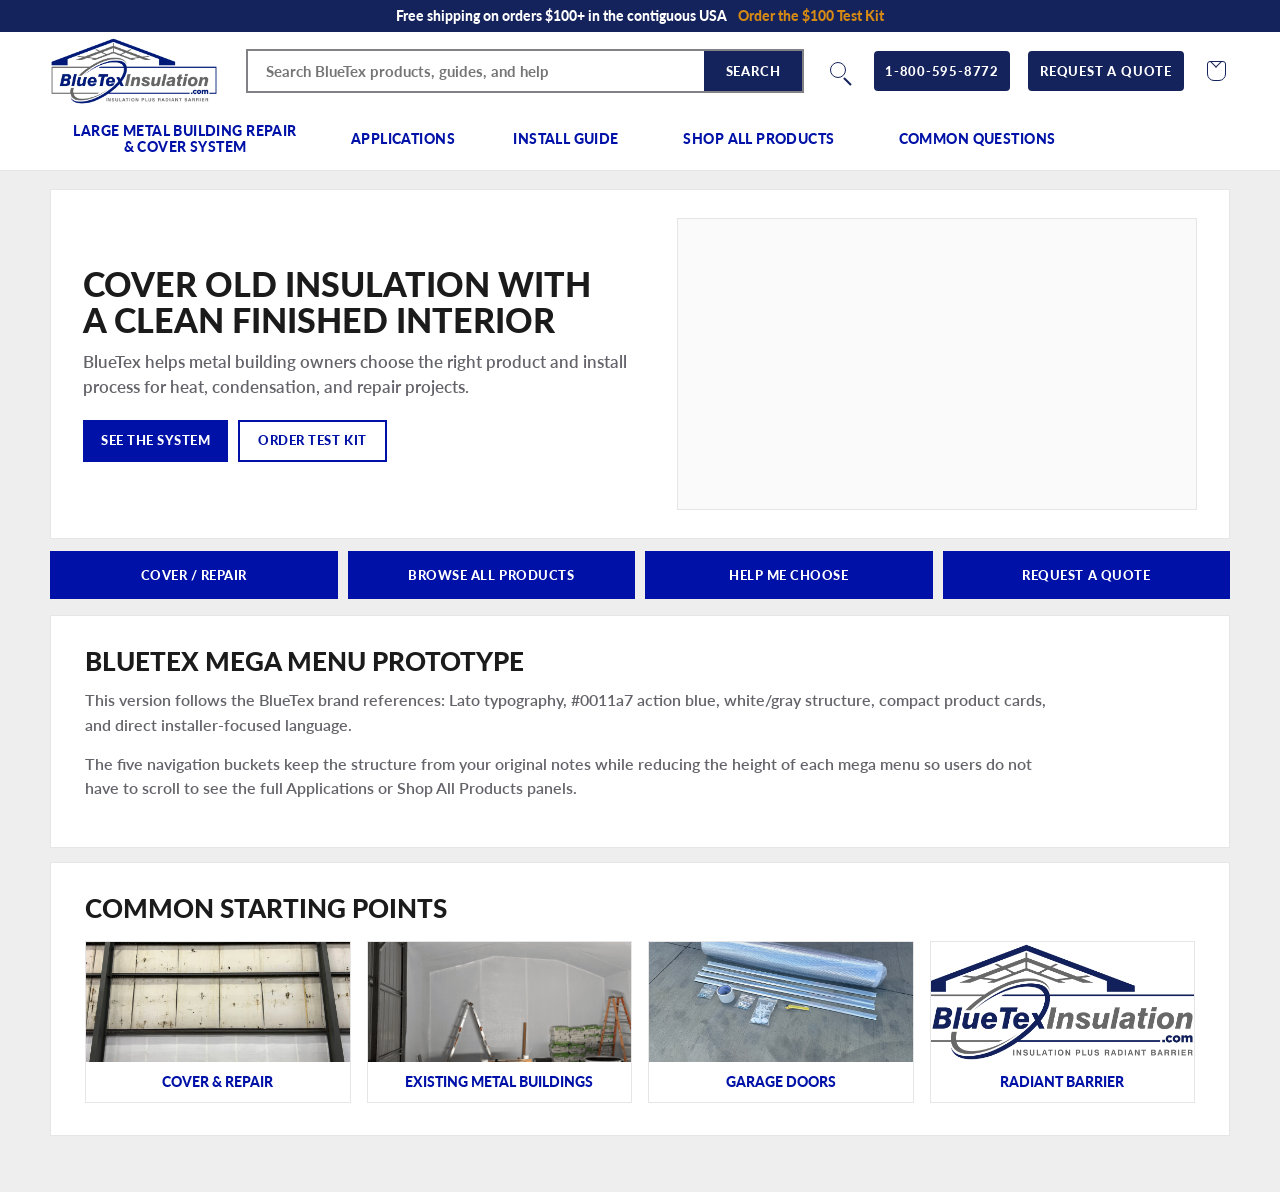
==== commit feae52f5: "Refine mega menu with BlueTex branding" ====
--- a/bluetex-homepage-protapes-style-mockup.html
+++ b/bluetex-homepage-protapes-style-mockup.html
@@ -4,16 +4,22 @@
   <meta charset="utf-8">
   <meta name="viewport" content="width=device-width, initial-scale=1">
   <title>BlueTex Insulation | Mega Menu Sandbox</title>
+  <link rel="preconnect" href="https://fonts.googleapis.com">
+  <link rel="preconnect" href="https://fonts.gstatic.com" crossorigin>
+  <link href="https://fonts.googleapis.com/css2?family=Lato:wght@400;600;700;800;900&display=swap" rel="stylesheet">
   <style>
     :root {
-      --blue: #0829c7;
-      --blue-dark: #071676;
+      --blue: #0011a7;
+      --blue-2: #3f62c5;
+      --navy: #15235c;
       --orange: #d58a13;
-      --text: #24262a;
-      --muted: #5f6065;
+      --text: #1b1b1b;
+      --muted: #65636a;
+      --line: #e6e6e7;
+      --panel: #ffffff;
+      --soft: #fafafa;
       --page: #eeeeee;
-      --gutter: #bfbfbf;
-      --rail: 1400px;
+      --rail: 1180px;
     }
 
     * { box-sizing: border-box; }
@@ -22,210 +28,231 @@
       margin: 0;
       background: var(--page);
       color: var(--text);
-      font-family: Arial, Helvetica, sans-serif;
-      font-size: 18px;
+      font-family: Lato, Arial, Helvetica, sans-serif;
+      font-size: 16px;
       line-height: 1.45;
     }
 
     a { color: inherit; text-decoration: none; }
-    img { display: block; max-width: 100%; }
-
-    .page {
-      min-width: 1440px;
-      background:
-        linear-gradient(90deg, var(--gutter) 0, var(--gutter) calc((100vw - var(--rail)) / 2), transparent calc((100vw - var(--rail)) / 2), transparent calc(100vw - (100vw - var(--rail)) / 2), var(--gutter) calc(100vw - (100vw - var(--rail)) / 2));
-    }
-
-    .rail {
-      width: var(--rail);
-      margin: 0 auto;
-    }
+    img, video { display: block; max-width: 100%; }
+    [hidden] { display: none !important; }
+
+    .page { min-width: 1180px; }
+    .rail { width: var(--rail); margin: 0 auto; }
 
     .site-header {
       position: relative;
-      z-index: 10;
+      z-index: 20;
       background: #fff;
-      padding: 38px 0 0;
-    }
-
-    .header-top {
-      display: grid;
-      grid-template-columns: 230px 1fr 176px;
-      gap: 46px;
-      align-items: start;
-      width: var(--rail);
-      margin: 0 auto;
-    }
-
-    .logo {
-      width: 205px;
-      min-height: 138px;
-    }
-
-    .logo img {
-      width: 205px;
-      height: auto;
-      object-fit: contain;
-    }
-
-    .tagline {
-      margin-top: 8px;
-      padding-top: 7px;
-      border-top: 2px solid #8b8b8b;
-      color: #1e1e1e;
-      font-size: 11px;
-      font-weight: 800;
-      line-height: 1.2;
+      border-bottom: 1px solid var(--line);
+    }
+
+    .announce {
+      height: 32px;
+      background: var(--navy);
+      color: #fff;
+      font-size: 14px;
+      font-weight: 900;
+      line-height: 32px;
+      text-align: center;
+    }
+
+    .announce a {
+      color: var(--orange);
+      margin-left: 8px;
       white-space: nowrap;
     }
 
+    .utility {
+      display: grid;
+      grid-template-columns: 178px 1fr 34px 136px 156px 28px;
+      gap: 18px;
+      align-items: center;
+      min-height: 78px;
+    }
+
+    .logo img { width: 168px; height: auto; }
+
     .search {
       display: grid;
-      grid-template-columns: 1fr 68px;
-      height: 58px;
-      margin-top: 10px;
-      border: 2px solid #858585;
+      grid-template-columns: 1fr 98px;
+      height: 44px;
+      border: 2px solid #828186;
       background: #fff;
     }
 
     .search input {
       min-width: 0;
       border: 0;
-      padding: 0 28px;
-      color: #737373;
-      font-size: 24px;
-      font-weight: 800;
+      padding: 0 18px;
+      color: var(--text);
+      font: 700 15px/1 Lato, Arial, sans-serif;
       outline: 0;
     }
 
-    .search button {
+    .search button,
+    .phone,
+    .quote {
+      border: 0;
+      background: var(--navy);
+      color: #fff;
+      font: 900 13px/1 Lato, Arial, sans-serif;
+      letter-spacing: .06em;
+      text-transform: uppercase;
+    }
+
+    .search button { cursor: pointer; }
+
+    .icon-btn {
       position: relative;
-      border: 0;
-      border-radius: 0 30px 30px 0;
-      background: var(--blue);
-      cursor: pointer;
-    }
-
-    .search button::before {
+      width: 34px;
+      height: 44px;
+      color: var(--navy);
+    }
+
+    .icon-btn--search::before {
       content: "";
       position: absolute;
-      top: 15px;
-      left: 18px;
-      width: 19px;
-      height: 19px;
-      border: 3px solid #fff;
+      top: 13px;
+      left: 8px;
+      width: 14px;
+      height: 14px;
+      border: 1.8px solid currentColor;
       border-radius: 50%;
     }
 
-    .search button::after {
+    .icon-btn--search::after {
       content: "";
       position: absolute;
-      top: 37px;
-      left: 39px;
-      width: 18px;
-      height: 3px;
-      background: #fff;
+      top: 28px;
+      left: 22px;
+      width: 10px;
+      height: 1.8px;
+      background: currentColor;
       transform: rotate(45deg);
       transform-origin: left center;
     }
 
-    .language {
-      display: flex;
-      align-items: center;
-      height: 34px;
-      margin-top: 25px;
-      border: 1px solid #cfcfcf;
-      background: #fafafa;
-      color: #555;
-      font-size: 16px;
-      font-weight: 600;
-      padding: 0 10px;
-    }
-
-    .language span {
-      display: inline-block;
-      width: 25px;
-      height: 16px;
-      margin-right: 8px;
-      background:
-        linear-gradient(#b22234 0 14%, #fff 14% 28%, #b22234 28% 42%, #fff 42% 56%, #b22234 56% 70%, #fff 70% 84%, #b22234 84% 100%);
-      box-shadow: inset 0 0 0 1px rgba(0,0,0,.08);
-    }
-
-    .language::after {
+    .icon-btn--account::before {
       content: "";
-      margin-left: auto;
-      width: 9px;
-      height: 9px;
-      border-right: 2px solid #777;
-      border-bottom: 2px solid #777;
-      transform: rotate(45deg) translateY(-3px);
+      position: absolute;
+      top: 10px;
+      left: 13px;
+      width: 8px;
+      height: 8px;
+      border: 1.5px solid currentColor;
+      border-radius: 50%;
+    }
+
+    .icon-btn--account::after {
+      content: "";
+      position: absolute;
+      right: 8px;
+      bottom: 10px;
+      left: 8px;
+      height: 11px;
+      border: 1.5px solid currentColor;
+      border-radius: 10px 10px 3px 3px;
+    }
+
+    .cart {
+      position: relative;
+      width: 28px;
+      height: 44px;
+      color: var(--navy);
+    }
+
+    .cart::before {
+      content: "";
+      position: absolute;
+      top: 12px;
+      left: 5px;
+      width: 17px;
+      height: 18px;
+      border: 1.6px solid currentColor;
+      border-radius: 3px 3px 7px 7px;
+    }
+
+    .cart::after {
+      content: "";
+      position: absolute;
+      top: 9px;
+      left: 10px;
+      width: 7px;
+      height: 7px;
+      border-right: 1.5px solid currentColor;
+      border-bottom: 1.5px solid currentColor;
+      transform: rotate(45deg);
+    }
+
+    .phone,
+    .quote {
+      display: inline-flex;
+      align-items: center;
+      justify-content: center;
+      height: 40px;
+      border-radius: 4px;
     }
 
     .nav-wrap {
       position: relative;
       width: var(--rail);
-      margin: 42px auto 0;
-      min-height: 86px;
+      margin: 0 auto;
     }
 
     .main-nav {
       display: grid;
-      grid-template-columns: 330px 205px 215px 300px 270px;
-      gap: 20px;
-      align-items: center;
+      grid-template-columns: 270px 150px 160px 210px 210px;
+      gap: 8px;
+      align-items: stretch;
+      height: 60px;
     }
 
     .nav-item {
       position: static;
+      min-width: 0;
+    }
+
+    .nav-label {
       display: flex;
       align-items: center;
       justify-content: center;
-      min-height: 86px;
+      height: 60px;
+      padding: 0 10px;
       color: var(--blue);
-      font-size: 26px;
-      line-height: .96;
-      font-weight: 900;
+      border-bottom: 3px solid transparent;
+      font-size: 14px;
+      line-height: 1.12;
+      font-weight: 900;
+      letter-spacing: .03em;
       text-align: center;
       text-transform: uppercase;
-      white-space: nowrap;
-    }
-
-    .nav-item--wide {
-      font-size: 22px;
-      white-space: nowrap;
-    }
-
-    .nav-label {
-      display: inline-flex;
-      align-items: center;
-      justify-content: center;
-      height: 86px;
-      width: 100%;
+    }
+
+    .nav-item:hover .nav-label,
+    .nav-item:focus-within .nav-label {
+      background: #fafafa;
+      border-color: var(--orange);
     }
 
     .mega-panel {
       position: absolute;
       z-index: 30;
-      top: 86px;
+      top: 60px;
       left: 0;
       display: none;
       width: var(--rail);
-      min-height: 390px;
-      padding: 30px 62px 46px;
-      background: #fff;
-      color: #000;
-      border-left: 6px solid var(--gutter);
-      box-shadow: 0 2px 0 rgba(0,0,0,.08);
+      min-height: 326px;
+      padding: 24px 30px 28px;
+      background: var(--panel);
+      border: 1px solid var(--line);
+      box-shadow: 0 18px 38px rgba(0,0,0,.12);
+      color: var(--text);
       text-align: left;
-      text-transform: none;
-      white-space: normal;
     }
 
     .nav-item:hover .mega-panel,
-    .nav-item:focus-within .mega-panel {
-      display: block;
-    }
+    .nav-item:focus-within .mega-panel { display: block; }
 
     .mega-panel::before {
       content: "";
@@ -233,32 +260,34 @@
       right: 0;
       bottom: 100%;
       left: 0;
-      height: 16px;
-    }
-
-    .mega-layout {
-      display: grid;
-      grid-template-columns: 380px 1fr;
-      gap: 42px;
+      height: 10px;
+    }
+
+    .system-layout,
+    .faq-layout {
+      display: grid;
+      grid-template-columns: 360px 1fr;
+      gap: 32px;
       align-items: start;
     }
 
     .mega-preview {
       display: block;
-      width: 380px;
-    }
-
-    .mega-preview img {
-      width: 380px;
-      height: 260px;
+      min-width: 0;
+    }
+
+    .preview-media {
+      width: 360px;
+      height: 203px;
       object-fit: cover;
-      background: #e8e8e8;
+      background: var(--soft);
+      border: 1px solid var(--line);
     }
 
     .mega-preview h3 {
-      margin: 14px 0 2px;
-      color: #000;
-      font-size: 25px;
+      margin: 12px 0 3px;
+      color: var(--text);
+      font-size: 18px;
       line-height: 1.05;
       font-weight: 900;
       text-transform: uppercase;
@@ -266,27 +295,27 @@
 
     .mega-preview p {
       margin: 0;
-      color: #111;
-      font-size: 19px;
-      line-height: 1.28;
-      font-weight: 400;
-    }
-
-    .mega-link-grid {
+      color: var(--muted);
+      font-size: 14px;
+      line-height: 1.35;
+      font-weight: 600;
+    }
+
+    .link-grid {
       display: grid;
       grid-template-columns: repeat(2, minmax(0, 1fr));
-      column-gap: 60px;
-      row-gap: 0;
+      column-gap: 34px;
+      row-gap: 8px;
       padding-top: 2px;
     }
 
     .mega-link {
       display: block;
-      min-height: 54px;
-      padding: 4px 0;
-      color: #000;
-      font-size: 23px;
-      line-height: 1.05;
+      padding: 8px 0;
+      color: var(--text);
+      border-bottom: 1px solid var(--line);
+      font-size: 16px;
+      line-height: 1.12;
       font-weight: 900;
       text-transform: uppercase;
       outline: 0;
@@ -294,54 +323,49 @@
 
     .mega-link:hover,
     .mega-link:focus,
-    .mega-link.is-active {
-      color: var(--blue);
-    }
-
-    .applications-panel,
-    .products-panel {
-      padding-right: 54px;
-      padding-left: 54px;
-    }
+    .mega-link.is-active { color: var(--blue); }
 
     .application-columns {
       display: grid;
       grid-template-columns: repeat(3, minmax(0, 1fr));
-      gap: 42px;
+      gap: 30px;
     }
 
     .mega-heading {
-      margin: 0 0 22px;
-      color: #000;
-      font-size: 27px;
+      margin: 0 0 12px;
+      color: var(--text);
+      font-size: 18px;
       line-height: 1;
       font-weight: 900;
       text-transform: uppercase;
     }
 
-    .app-stack {
-      display: grid;
-      gap: 18px;
-    }
-
-    .app-card,
-    .product-card {
-      display: block;
+    .app-stack { display: grid; gap: 10px; }
+
+    .app-card {
+      display: grid;
+      grid-template-columns: 104px 1fr;
+      gap: 12px;
+      align-items: center;
+      min-height: 78px;
+      padding: 8px;
+      border: 1px solid var(--line);
+      background: #fff;
     }
 
     .app-card img {
-      width: 100%;
-      height: 138px;
+      width: 104px;
+      height: 62px;
       object-fit: cover;
-      background: #e8e8e8;
+      background: var(--soft);
     }
 
     .app-card h4,
     .product-card h4 {
-      margin: 14px 0 4px;
-      color: #000;
-      font-size: 20px;
-      line-height: 1.06;
+      margin: 0 0 3px;
+      color: var(--text);
+      font-size: 14px;
+      line-height: 1.08;
       font-weight: 900;
       text-transform: uppercase;
     }
@@ -350,59 +374,51 @@
     .product-card p {
       margin: 0;
       color: var(--muted);
-      font-size: 15px;
-      line-height: 1.24;
+      font-size: 12px;
+      line-height: 1.25;
       font-weight: 600;
     }
 
-    .guide-panel {
-      min-height: 426px;
-      padding: 0;
-      overflow: hidden;
-    }
+    .guide-panel { min-height: 326px; padding: 0; overflow: hidden; }
 
     .guide-shell {
       display: grid;
-      grid-template-columns: 390px 1fr;
-      min-height: 426px;
+      grid-template-columns: 330px 1fr;
+      min-height: 326px;
     }
 
     .guide-menu {
-      padding: 32px 36px 36px 56px;
+      padding: 20px 24px;
       background: #fff;
-    }
-
-    .guide-item {
-      position: static;
-      display: block;
-      color: #000;
-    }
+      border-right: 1px solid var(--line);
+    }
+
+    .guide-item { position: static; }
 
     .guide-main {
       display: flex;
       align-items: center;
-      min-height: 58px;
-      color: #000;
-      font-size: 23px;
-      line-height: 1.05;
+      min-height: 46px;
+      color: var(--text);
+      border-bottom: 1px solid var(--line);
+      font-size: 16px;
+      line-height: 1.08;
       font-weight: 900;
       text-transform: uppercase;
     }
 
     .guide-main::after {
       content: "";
-      width: 12px;
-      height: 12px;
+      width: 9px;
+      height: 9px;
       margin-left: auto;
-      border-top: 3px solid currentColor;
-      border-right: 3px solid currentColor;
+      border-top: 2px solid currentColor;
+      border-right: 2px solid currentColor;
       transform: rotate(45deg);
     }
 
     .guide-item:hover .guide-main,
-    .guide-item:focus-within .guide-main {
-      color: var(--blue);
-    }
+    .guide-item:focus-within .guide-main { color: var(--blue); }
 
     .guide-flyout {
       position: absolute;
@@ -410,22 +426,19 @@
       right: 0;
       bottom: 0;
       display: none;
-      width: calc(var(--rail) - 390px);
-      padding: 32px 54px 42px;
-      background: #f8f8f8;
-      border-left: 1px solid #d8d8d8;
+      width: calc(var(--rail) - 330px);
+      padding: 22px 30px;
+      background: #fafafa;
     }
 
     .guide-item:first-child .guide-flyout,
     .guide-item:hover .guide-flyout,
-    .guide-item:focus-within .guide-flyout {
-      display: block;
-    }
+    .guide-item:focus-within .guide-flyout { display: block; }
 
     .flyout-title {
-      margin: 0 0 21px;
-      color: #000;
-      font-size: 28px;
+      margin: 0 0 14px;
+      color: var(--text);
+      font-size: 20px;
       line-height: 1;
       font-weight: 900;
       text-transform: uppercase;
@@ -433,263 +446,241 @@
 
     .flyout-grid {
       display: grid;
-      grid-template-columns: 260px 1fr;
-      gap: 34px;
+      grid-template-columns: 230px 1fr;
+      gap: 24px;
       align-items: start;
     }
 
     .flyout-grid img {
-      width: 260px;
-      height: 180px;
+      width: 230px;
+      height: 142px;
       object-fit: cover;
-      background: #e8e8e8;
-    }
-
-    .flyout-links {
-      display: grid;
-      gap: 14px;
-    }
+      border: 1px solid var(--line);
+    }
+
+    .flyout-links { display: grid; gap: 8px; }
 
     .section-label {
       display: block;
-      margin: 6px 0 3px;
+      margin-top: 4px;
       color: var(--orange);
-      font-size: 16px;
+      font-size: 12px;
       line-height: 1;
       font-weight: 900;
+      letter-spacing: .04em;
       text-transform: uppercase;
     }
 
     .flyout-links a {
       display: block;
-      color: #000;
-      font-size: 21px;
-      line-height: 1.08;
+      color: var(--text);
+      font-size: 15px;
+      line-height: 1.15;
       font-weight: 900;
       text-transform: uppercase;
     }
 
     .flyout-links a:hover,
-    .flyout-links a:focus {
-      color: var(--blue);
-    }
+    .flyout-links a:focus { color: var(--blue); }
 
     .product-grid {
       display: grid;
       grid-template-columns: repeat(4, minmax(0, 1fr));
-      gap: 32px 36px;
+      gap: 14px 18px;
+    }
+
+    .product-card {
+      position: relative;
+      display: grid;
+      grid-template-columns: 94px 1fr;
+      gap: 12px;
+      min-height: 100px;
+      padding: 10px;
+      border: 1px solid var(--line);
+      background: #fff;
     }
 
     .product-card img {
-      width: 100%;
-      height: 128px;
+      width: 94px;
+      height: 76px;
       object-fit: cover;
-      background: #e8e8e8;
-    }
-
-    .product-card--popular {
-      position: relative;
+      background: var(--soft);
     }
 
     .product-card--popular::before {
       content: "Most Popular";
       position: absolute;
-      top: 10px;
-      left: 10px;
+      top: 8px;
+      left: 8px;
       display: inline-flex;
       align-items: center;
-      height: 25px;
-      padding: 0 10px;
+      height: 20px;
+      padding: 0 8px;
       background: var(--orange);
       color: #fff;
-      font-size: 12px;
+      font-size: 10px;
       font-weight: 900;
       text-transform: uppercase;
     }
 
     .product-actions {
       display: flex;
-      gap: 8px;
-      margin-top: 12px;
+      gap: 6px;
+      margin-top: 8px;
     }
 
     .product-actions a {
       display: inline-flex;
       align-items: center;
       justify-content: center;
-      min-width: 58px;
-      height: 34px;
-      padding: 0 12px;
+      height: 26px;
+      min-width: 48px;
+      padding: 0 8px;
       background: var(--blue);
       color: #fff;
-      font-size: 14px;
-      font-weight: 900;
-      text-transform: uppercase;
-    }
-
-    .faq-panel .mega-layout {
-      grid-template-columns: 380px 1fr;
-    }
-
-    .faq-panel .mega-link-grid {
-      grid-template-columns: 1fr;
-      column-gap: 0;
-    }
-
-    .faq-panel .mega-link {
-      min-height: 38px;
-      font-size: 21px;
-    }
-
-    .hero-shell {
-      background: var(--page);
-    }
+      font-size: 11px;
+      font-weight: 900;
+      text-transform: uppercase;
+    }
+
+    .faq-layout { grid-template-columns: 330px 1fr; }
+    .faq-layout .preview-media { width: 330px; height: 186px; }
+    .faq-layout .link-grid { grid-template-columns: 1fr; row-gap: 4px; }
+    .faq-layout .mega-link { padding: 6px 0; font-size: 15px; }
+
+    .hero-shell { background: var(--page); padding: 18px 0 0; }
 
     .hero {
-      position: relative;
-      height: 300px;
-      overflow: hidden;
-      background: var(--blue-dark);
-    }
-
-    .hero img {
-      width: 100%;
-      height: 100%;
+      display: grid;
+      grid-template-columns: 1fr 520px;
+      gap: 28px;
+      align-items: center;
+      padding: 28px 32px;
+      background: #fff;
+      border: 1px solid var(--line);
+    }
+
+    .hero h1 {
+      max-width: 520px;
+      margin: 0 0 12px;
+      color: var(--text);
+      font-size: 34px;
+      line-height: 1.06;
+      font-weight: 900;
+      text-transform: uppercase;
+    }
+
+    .hero p {
+      max-width: 560px;
+      margin: 0 0 20px;
+      color: var(--muted);
+      font-size: 17px;
+      line-height: 1.45;
+      font-weight: 600;
+    }
+
+    .hero-actions { display: flex; gap: 10px; flex-wrap: wrap; }
+
+    .cta {
+      display: inline-flex;
+      align-items: center;
+      justify-content: center;
+      min-height: 42px;
+      padding: 0 18px;
+      background: var(--blue);
+      color: #fff;
+      font-size: 13px;
+      font-weight: 900;
+      letter-spacing: .04em;
+      text-transform: uppercase;
+    }
+
+    .cta--secondary {
+      background: #fff;
+      color: var(--blue);
+      border: 2px solid var(--blue);
+    }
+
+    .hero-video {
+      width: 520px;
+      height: 292px;
       object-fit: cover;
-    }
-
-    .hero::after {
-      content: "";
-      position: absolute;
-      inset: 0;
-      background: rgba(4, 84, 205, .72);
-    }
-
-    .hero-copy {
-      position: absolute;
-      z-index: 1;
-      inset: 0;
-      display: flex;
-      align-items: center;
-      justify-content: center;
-      text-align: center;
-      color: #fff;
-    }
-
-    .hero-copy h1 {
-      max-width: 690px;
-      margin: 0;
-      color: #fff;
-      font-size: 47px;
-      line-height: .98;
-      font-weight: 900;
-      text-transform: uppercase;
-      text-shadow: 0 2px 10px rgba(0,0,0,.28);
-    }
-
-    .hero-copy span {
-      display: block;
-      margin-top: 13px;
-      color: #eaf2ff;
-      font-size: 18px;
-      font-weight: 900;
-      letter-spacing: .12em;
-      text-transform: uppercase;
-    }
-
-    .dots {
-      position: absolute;
-      z-index: 2;
-      left: 0;
-      right: 0;
-      bottom: 23px;
-      display: flex;
-      justify-content: center;
-      gap: 15px;
-    }
-
-    .dots i {
-      width: 13px;
-      height: 13px;
-      border-radius: 50%;
-      background: rgba(255,255,255,.45);
-    }
-
-    .dots i:first-child { background: #fff; }
+      border: 1px solid var(--line);
+      background: var(--soft);
+    }
 
     .quick {
       display: grid;
       grid-template-columns: repeat(4, 1fr);
-      gap: 12px;
-      margin-top: 6px;
-      padding-bottom: 15px;
-      background: var(--page);
+      gap: 10px;
+      margin-top: 12px;
     }
 
     .quick a {
       display: flex;
       align-items: center;
       justify-content: center;
-      height: 62px;
+      min-height: 48px;
       background: var(--blue);
       color: #fff;
-      font-size: 21px;
-      font-weight: 900;
-      letter-spacing: .08em;
-      text-transform: uppercase;
-    }
-
-    .content-zone {
-      padding-bottom: 40px;
-      background: var(--page);
-    }
+      font-size: 13px;
+      font-weight: 900;
+      letter-spacing: .04em;
+      text-align: center;
+      text-transform: uppercase;
+    }
+
+    .content-zone { padding: 16px 0 42px; }
 
     .white-box {
-      margin-bottom: 15px;
-      padding: 44px 46px 48px;
+      margin-bottom: 14px;
+      padding: 32px 34px;
       background: #fff;
+      border: 1px solid var(--line);
     }
 
     .white-box h2 {
-      margin: 0 0 25px;
-      color: #333;
-      font-size: 34px;
+      margin: 0 0 14px;
+      color: var(--text);
+      font-size: 26px;
       line-height: 1;
       font-weight: 900;
       text-transform: uppercase;
     }
 
     .white-box p {
-      max-width: 1045px;
-      margin: 0 0 24px;
-      color: #303030;
-      font-size: 20px;
-      line-height: 1.38;
-    }
-
-    .app-grid {
+      max-width: 980px;
+      margin: 0 0 14px;
+      color: var(--muted);
+      font-size: 16px;
+      line-height: 1.55;
+      font-weight: 600;
+    }
+
+    .mini-grid {
       display: grid;
       grid-template-columns: repeat(4, 1fr);
-      gap: 30px;
-      margin-top: 28px;
-    }
-
-    .app-card-home img {
+      gap: 16px;
+      margin-top: 20px;
+    }
+
+    .mini-card {
+      display: block;
+      border: 1px solid var(--line);
+      background: #fff;
+    }
+
+    .mini-card img {
       width: 100%;
-      height: 150px;
+      height: 120px;
       object-fit: cover;
-      background: #eee;
-    }
-
-    .app-card-home b {
-      display: flex;
-      align-items: center;
-      justify-content: center;
-      min-height: 48px;
-      padding: 8px;
-      background: var(--blue);
-      color: #fff;
-      font-size: 18px;
+    }
+
+    .mini-card b {
+      display: block;
+      padding: 12px;
+      color: var(--blue);
+      font-size: 14px;
       line-height: 1.1;
       font-weight: 900;
       text-align: center;
@@ -700,38 +691,39 @@
 <body>
   <div class="page">
     <header class="site-header">
-      <div class="header-top">
+      <div class="announce">Free shipping on orders $100+ in the contiguous USA <a href="https://bluetexinsulation.com/products/bluetex-cover-repair-system-sample-box">Order the $100 Test Kit</a></div>
+      <div class="rail utility">
         <a class="logo" href="https://bluetexinsulation.com/">
           <img src="images/bluetex-logo-med.png" alt="BlueTex Insulation">
-          <div class="tagline">Metal Building Insulation Systems</div>
         </a>
-
         <form class="search" role="search">
-          <input type="search" placeholder="Search for products, applications...">
-          <button type="button" aria-label="Search"></button>
+          <input type="search" placeholder="Search BlueTex products, guides, and help">
+          <button type="button">Search</button>
         </form>
-
-        <div class="language"><span></span>English</div>
+        <a class="icon-btn icon-btn--search" href="https://bluetexinsulation.com/search" aria-label="Search"></a>
+        <a class="phone" href="tel:18005958772">1-800-595-8772</a>
+        <a class="quote" href="https://bluetexinsulation.com/pages/bluetex-metal-building-contractors-and-insulation-installers">Request A Quote</a>
+        <a class="cart" href="https://bluetexinsulation.com/cart" aria-label="Cart"></a>
       </div>
 
       <div class="nav-wrap">
         <nav class="main-nav" aria-label="Primary navigation">
-          <div class="nav-item nav-item--wide">
+          <div class="nav-item">
             <a class="nav-label" href="large-metal-building-repair-cover-system.html">Large Metal Building Repair<br>&amp; Cover System</a>
             <div class="mega-panel">
-              <div class="mega-layout">
+              <div class="system-layout">
                 <a class="mega-preview" href="large-metal-building-repair-cover-system.html" data-preview-link>
-                  <img src="images/final-roof-wall-look.jpg" alt="System overview" data-preview-img>
+                  <img class="preview-media" src="images/final-roof-wall-look.jpg" alt="System preview" data-preview-img>
                   <h3 data-preview-title>System Overview</h3>
-                  <p data-preview-text>See the clean BlueTex cover system for large metal building walls and rooflines.</p>
+                  <p data-preview-text>See the cover system for old, stained, or torn insulation in large metal buildings.</p>
                 </a>
-                <div class="mega-link-grid">
-                  <a class="mega-link" href="large-metal-building-repair-cover-system.html" data-img="images/final-roof-wall-look.jpg" data-title="System Overview" data-text="See the clean BlueTex cover system for large metal building walls and rooflines.">System Overview</a>
+                <div class="link-grid">
+                  <a class="mega-link" href="large-metal-building-repair-cover-system.html" data-img="images/final-roof-wall-look.jpg" data-title="System Overview" data-text="See the cover system for old, stained, or torn insulation in large metal buildings.">System Overview</a>
                   <a class="mega-link" href="https://bluetexinsulation.com/pages/red-iron-building-insulation-how-to-retrofit-roof-in-existing-red-iron-buildings" data-img="images/installing-termbars.jpg" data-title="Install Guide" data-text="TermBar and retrofit install details for covering old insulation.">Install Guide</a>
-                  <a class="mega-link" href="https://bluetexinsulation.com/products/bluetex-cover-repair-system-sample-box" data-img="images/BTCoverRepairSampleBoxComponents.png" data-title="Order Test Kit" data-text="Fully redeemable sample box for previewing the cover and repair system.">Order Test Kit<br>(Fully Refundable)</a>
-                  <a class="mega-link" href="https://bluetexinsulation.com/pages/bluetex-metal-building-contractors-and-insulation-installers" data-img="images/BTCoverRepairSampleBoxComponents-1-.png" data-title="Request A Quote" data-text="Send project dimensions and photos for help sizing a large building job.">Request A Quote</a>
-                  <a class="mega-link" href="https://bluetexinsulation.com/blogs/case-studies" data-img="images/BT_blog_case_study_cover_system_after.webp" data-title="Case Studies" data-text="Real projects showing old insulation covered with a cleaner finished surface.">Case Studies</a>
-                  <a class="mega-link" href="https://bluetexinsulation.com/blogs/case-studies/case-study-covering-up-damaged-warehouse-insulation-with-bluetex" data-img="images/before-sagging-insulation.jpg" data-title="Before/After Pictures" data-text="Before and after examples for damaged warehouse and metal building insulation.">Before/After Pictures</a>
+                  <a class="mega-link" href="https://bluetexinsulation.com/products/bluetex-cover-repair-system-sample-box" data-img="images/BTCoverRepairSampleBoxComponents.png" data-title="Order Test Kit" data-text="Sample the system before a large order. The kit cost can be applied to a qualifying order.">Order Test Kit</a>
+                  <a class="mega-link" href="https://bluetexinsulation.com/pages/bluetex-metal-building-contractors-and-insulation-installers" data-img="images/BTCoverRepairSampleBoxComponents-1-.png" data-title="Request A Quote" data-text="Send project photos and dimensions for help sizing a larger job.">Request A Quote</a>
+                  <a class="mega-link" href="https://bluetexinsulation.com/blogs/case-studies" data-img="images/BT_blog_case_study_cover_system_after.webp" data-title="Case Studies" data-text="Real BlueTex applications and finished project examples.">Case Studies</a>
+                  <a class="mega-link" href="https://bluetexinsulation.com/blogs/case-studies/case-study-covering-up-damaged-warehouse-insulation-with-bluetex" data-img="images/before-sagging-insulation.jpg" data-title="Before/After Pictures" data-text="Before and after examples for damaged warehouse insulation.">Before/After Pictures</a>
                   <a class="mega-link" href="https://bluetexinsulation.com/pages/existing-retrofit-construction-how-to-install-choose-your-buidling" data-img="images/quiz-Red_Iron_Style_PEMB_Answer.png" data-title="Other Install Methods" data-text="Compare retrofit choices for red iron, tubular steel, wood frame, roof, and wall projects.">Other Install Methods</a>
                 </div>
               </div>
@@ -740,58 +732,28 @@
 
           <div class="nav-item">
             <a class="nav-label" href="https://bluetexinsulation.com/pages/help-me-choose-the-right-building-insulation">Applications</a>
-            <div class="mega-panel applications-panel">
+            <div class="mega-panel">
               <div class="application-columns">
                 <section>
                   <h3 class="mega-heading">Metal Buildings</h3>
                   <div class="app-stack">
-                    <a class="app-card" href="https://bluetexinsulation.com/pages/existing-construction-metal-framed-buildings-installation">
-                      <img src="images/quiz-Existing_Building_Already_Built_Answer.png" alt="Existing metal building retrofit">
-                      <h4>Existing Metal Building Retrofit</h4>
-                      <p>Tubular steel and metal-frame buildings with BlueTex installed over framing.</p>
-                    </a>
-                    <a class="app-card" href="large-metal-building-repair-cover-system.html">
-                      <img src="images/BT_blog_case_study_cover_system_after.webp" alt="Large building wall and roof repair">
-                      <h4>Large Building Wall And Roof Repair</h4>
-                      <p>TermBar cover system overview for old, stained, or torn insulation.</p>
-                    </a>
+                    <a class="app-card" href="https://bluetexinsulation.com/pages/existing-construction-metal-framed-buildings-installation"><img src="images/quiz-Existing_Building_Already_Built_Answer.png" alt="Existing metal building retrofit"><span><h4>Existing Metal Building Retrofit</h4><p>Tubular steel and metal-frame retrofit path.</p></span></a>
+                    <a class="app-card" href="large-metal-building-repair-cover-system.html"><img src="images/BT_blog_case_study_cover_system_after.webp" alt="Large building wall and roof repair"><span><h4>Large Building Wall And Roof Repair</h4><p>TermBar cover system overview.</p></span></a>
                   </div>
                 </section>
-
                 <section>
                   <h3 class="mega-heading">Doors</h3>
                   <div class="app-stack">
-                    <a class="app-card" href="https://bluetexinsulation.com/blogs/installations/commercial-roll-up-garage-door-installation">
-                      <img src="images/IMG_37653_c669f2aa-3dc2-4db2-b8b9-99d82b9bedd3.jpg" alt="Roll up doors">
-                      <h4>Roll Up Doors</h4>
-                      <p>Commercial roll-up door guide with future calculator/product layout space.</p>
-                    </a>
-                    <a class="app-card" href="https://bluetexinsulation.com/products/bluetex-22-wide-pro-residential-garage-door-kit">
-                      <img src="images/IMG_37763.jpg" alt="Residential garage doors">
-                      <h4>Residential Doors</h4>
-                      <p>Panel-style garage door kit path for residential doors.</p>
-                    </a>
+                    <a class="app-card" href="https://bluetexinsulation.com/blogs/installations/commercial-roll-up-garage-door-installation"><img src="images/IMG_37653_c669f2aa-3dc2-4db2-b8b9-99d82b9bedd3.jpg" alt="Roll up doors"><span><h4>Roll Up Doors</h4><p>Commercial door install guide.</p></span></a>
+                    <a class="app-card" href="https://bluetexinsulation.com/products/bluetex-22-wide-pro-residential-garage-door-kit"><img src="images/IMG_37763.jpg" alt="Residential garage doors"><span><h4>Residential Doors</h4><p>Panel-style residential kits.</p></span></a>
                   </div>
                 </section>
-
                 <section>
                   <h3 class="mega-heading">Other Applications</h3>
                   <div class="app-stack">
-                    <a class="app-card" href="https://bluetexinsulation.com/pages/existing-retrofit-construction-how-to-install-choose-your-buidling">
-                      <img src="images/complete-wall-finish.jpg" alt="Existing buildings">
-                      <h4>Existing Buildings</h4>
-                      <p>Retrofit choice page with metal building path intended to move to the top.</p>
-                    </a>
-                    <a class="app-card" href="https://bluetexinsulation.com/pages/new-construction-how-to-install-choose-your-building-type">
-                      <img src="images/quiz-Red_Iron_Style_PEMB_Answer.png" alt="New construction">
-                      <h4>New Construction</h4>
-                      <p>Choose the right install path before metal panels go on.</p>
-                    </a>
-                    <a class="app-card" href="https://bluetexinsulation.com/blogs/case-studies">
-                      <img src="images/BT_blog_case_study_cover_system_after.webp" alt="Case studies">
-                      <h4>Case Studies</h4>
-                      <p>Real BlueTex applications and finished project examples.</p>
-                    </a>
+                    <a class="app-card" href="https://bluetexinsulation.com/pages/existing-retrofit-construction-how-to-install-choose-your-buidling"><img src="images/complete-wall-finish.jpg" alt="Existing buildings"><span><h4>Existing Buildings</h4><p>Choose the right retrofit method.</p></span></a>
+                    <a class="app-card" href="https://bluetexinsulation.com/pages/new-construction-how-to-install-choose-your-building-type"><img src="images/quiz-Red_Iron_Style_PEMB_Answer.png" alt="New construction"><span><h4>New Construction</h4><p>Pick the path before panels go on.</p></span></a>
+                    <a class="app-card" href="https://bluetexinsulation.com/blogs/case-studies"><img src="images/before-sagging-insulation.jpg" alt="Case studies"><span><h4>Case Studies</h4><p>See real application examples.</p></span></a>
                   </div>
                 </section>
               </div>
@@ -803,71 +765,10 @@
             <div class="mega-panel guide-panel">
               <div class="guide-shell">
                 <div class="guide-menu">
-                  <div class="guide-item">
-                    <a class="guide-main" href="https://bluetexinsulation.com/blogs/installations/commercial-roll-up-garage-door-installation">Garage Door Insulation</a>
-                    <div class="guide-flyout">
-                      <h3 class="flyout-title">Garage Door Insulation</h3>
-                      <div class="flyout-grid">
-                        <img src="images/IMG_37653_c669f2aa-3dc2-4db2-b8b9-99d82b9bedd3.jpg" alt="Garage door insulation">
-                        <div class="flyout-links">
-                          <a href="https://bluetexinsulation.com/blogs/installations/commercial-roll-up-garage-door-installation">Commercial Roll Up Door Install</a>
-                          <a href="https://bluetexinsulation.com/products/bluetex-2mm-pro-roll-up-garage-door-kit">Roll Up Door Kits</a>
-                          <a href="garage-door-insulation.html">New Garage Door Overview Page</a>
-                          <a href="https://bluetexinsulation.com/products/bluetex-22-wide-pro-residential-garage-door-kit">Residential Door Kits</a>
-                        </div>
-                      </div>
-                    </div>
-                  </div>
-
-                  <div class="guide-item">
-                    <a class="guide-main" href="https://bluetexinsulation.com/pages/existing-retrofit-construction-how-to-install-choose-your-buidling">Existing / Retrofit</a>
-                    <div class="guide-flyout">
-                      <h3 class="flyout-title">Existing / Retrofit</h3>
-                      <div class="flyout-grid">
-                        <img src="images/quiz-Existing_Building_Already_Built_Answer.png" alt="Existing retrofit">
-                        <div class="flyout-links">
-                          <a href="https://bluetexinsulation.com/pages/existing-retrofit-construction-how-to-install-choose-your-buidling">Choose Existing Building Type</a>
-                          <a href="https://bluetexinsulation.com/pages/existing-construction-metal-framed-buildings-installation">Existing Metal Building Retrofit</a>
-                          <a href="https://bluetexinsulation.com/pages/existing-construction-wood-framed-buildings-installation">Existing Wood Frame / Pole Barn</a>
-                          <a href="https://bluetexinsulation.com/pages/insulating-non-conditioned-buildings-vs-conditioned-buildings">Conditioned Vs. Non-Conditioned</a>
-                        </div>
-                      </div>
-                    </div>
-                  </div>
-
-                  <div class="guide-item">
-                    <a class="guide-main" href="https://bluetexinsulation.com/pages/red-iron-building-insulation-how-to-retrofit-roof-in-existing-red-iron-buildings">Covering / Repairing Old Insulation</a>
-                    <div class="guide-flyout">
-                      <h3 class="flyout-title">Covering / Repairing Old Insulation</h3>
-                      <div class="flyout-grid">
-                        <img src="images/installing-termbars.jpg" alt="TermBar system">
-                        <div class="flyout-links">
-                          <span class="section-label">TermBar System</span>
-                          <a href="https://bluetexinsulation.com/pages/red-iron-building-insulation-how-to-retrofit-roof-in-existing-red-iron-buildings">Covering Old Wall Insulation - Girts Visible</a>
-                          <a href="https://bluetexinsulation.com/pages/repair-old-torn-ceiling-insulation-in-red-iron-metal-buildings">Covering Old Roof Insulation - Girts Visible</a>
-                          <span class="section-label">Girts Hidden</span>
-                          <a href="https://bluetexinsulation.com/pages/easyclip-roof-system-covers-hides-purlins">EasyClip Roof System - Covers/Hides Purlins</a>
-                          <a href="https://bluetexinsulation.com/pages/covering-wall-insulation-girts-hidden">Covering Wall Insulation - Girts Hidden</a>
-                        </div>
-                      </div>
-                    </div>
-                  </div>
-
-                  <div class="guide-item">
-                    <a class="guide-main" href="https://bluetexinsulation.com/pages/new-construction-how-to-install-choose-your-building-type">New Construction</a>
-                    <div class="guide-flyout">
-                      <h3 class="flyout-title">New Construction</h3>
-                      <div class="flyout-grid">
-                        <img src="images/quiz-Red_Iron_Style_PEMB_Answer.png" alt="New construction guide">
-                        <div class="flyout-links">
-                          <a href="https://bluetexinsulation.com/pages/new-construction-how-to-install-choose-your-building-type">Choose Building Type</a>
-                          <a href="https://bluetexinsulation.com/pages/new-construction-metal-framed-buildings-installation">Metal Framed Buildings</a>
-                          <a href="https://bluetexinsulation.com/pages/new-construction-wood-framed-buildings-installation">Wood Framed Buildings</a>
-                          <a href="https://bluetexinsulation.com/pages/resource-page-installation-supplies">Installation Supplies</a>
-                        </div>
-                      </div>
-                    </div>
-                  </div>
+                  <div class="guide-item"><a class="guide-main" href="https://bluetexinsulation.com/blogs/installations/commercial-roll-up-garage-door-installation">Garage Door Insulation</a><div class="guide-flyout"><h3 class="flyout-title">Garage Door Insulation</h3><div class="flyout-grid"><img src="images/IMG_37653_c669f2aa-3dc2-4db2-b8b9-99d82b9bedd3.jpg" alt="Garage door insulation"><div class="flyout-links"><a href="https://bluetexinsulation.com/blogs/installations/commercial-roll-up-garage-door-installation">Commercial Roll Up Door</a><a href="https://bluetexinsulation.com/products/bluetex-2mm-pro-roll-up-garage-door-kit">Roll Up Door Kits</a><a href="garage-door-insulation.html">Garage Door Overview</a><a href="https://bluetexinsulation.com/products/bluetex-22-wide-pro-residential-garage-door-kit">Residential Panel Door Kits</a></div></div></div></div>
+                  <div class="guide-item"><a class="guide-main" href="https://bluetexinsulation.com/pages/existing-retrofit-construction-how-to-install-choose-your-buidling">Existing / Retrofit</a><div class="guide-flyout"><h3 class="flyout-title">Existing / Retrofit</h3><div class="flyout-grid"><img src="images/quiz-Existing_Building_Already_Built_Answer.png" alt="Existing retrofit"><div class="flyout-links"><a href="https://bluetexinsulation.com/pages/existing-retrofit-construction-how-to-install-choose-your-buidling">Choose Existing Building Type</a><a href="https://bluetexinsulation.com/pages/existing-construction-metal-framed-buildings-installation">Existing Metal Building Retrofit</a><a href="https://bluetexinsulation.com/pages/existing-construction-wood-framed-buildings-installation">Existing Wood Frame / Pole Barn</a><a href="https://bluetexinsulation.com/pages/insulating-non-conditioned-buildings-vs-conditioned-buildings">Conditioned Vs. Non-Conditioned</a></div></div></div></div>
+                  <div class="guide-item"><a class="guide-main" href="https://bluetexinsulation.com/pages/red-iron-building-insulation-how-to-retrofit-roof-in-existing-red-iron-buildings">Covering / Repairing Old Insulation</a><div class="guide-flyout"><h3 class="flyout-title">Covering / Repairing Old Insulation</h3><div class="flyout-grid"><img src="images/installing-termbars.jpg" alt="TermBar system"><div class="flyout-links"><span class="section-label">TermBar System</span><a href="https://bluetexinsulation.com/pages/red-iron-building-insulation-how-to-retrofit-roof-in-existing-red-iron-buildings">Covering Old Wall Insulation - Girts Visible</a><a href="https://bluetexinsulation.com/pages/repair-old-torn-ceiling-insulation-in-red-iron-metal-buildings">Covering Old Roof Insulation - Girts Visible</a><span class="section-label">Girts Hidden</span><a href="https://bluetexinsulation.com/pages/easyclip-roof-system-covers-hides-purlins">EasyClip Roof System - Covers/Hides Purlins</a><a href="https://bluetexinsulation.com/pages/covering-wall-insulation-girts-hidden">Covering Wall Insulation - Girts Hidden</a></div></div></div></div>
+                  <div class="guide-item"><a class="guide-main" href="https://bluetexinsulation.com/pages/new-construction-how-to-install-choose-your-building-type">New Construction</a><div class="guide-flyout"><h3 class="flyout-title">New Construction</h3><div class="flyout-grid"><img src="images/quiz-Red_Iron_Style_PEMB_Answer.png" alt="New construction guide"><div class="flyout-links"><a href="https://bluetexinsulation.com/pages/new-construction-how-to-install-choose-your-building-type">Choose Building Type</a><a href="https://bluetexinsulation.com/pages/new-construction-metal-framed-buildings-installation">Metal Framed Buildings</a><a href="https://bluetexinsulation.com/pages/new-construction-wood-framed-buildings-installation">Wood Framed Buildings</a><a href="https://bluetexinsulation.com/pages/resource-page-installation-supplies">Installation Supplies</a></div></div></div></div>
                 </div>
               </div>
             </div>
@@ -875,79 +776,39 @@
 
           <div class="nav-item">
             <a class="nav-label" href="https://bluetexinsulation.com/collections/all">Shop All Products</a>
-            <div class="mega-panel products-panel">
+            <div class="mega-panel">
               <div class="product-grid">
-                <a class="product-card" href="https://bluetexinsulation.com/pages/help-me-choose-the-right-building-insulation">
-                  <img src="images/BTCoverRepairSampleBoxComponents.png" alt="Help me decide">
-                  <h4>Help Me Decide</h4>
-                  <p>Start with the right product or system path.</p>
-                </a>
-                <a class="product-card" href="garage-door-insulation.html">
-                  <img src="images/IMG_37653_c669f2aa-3dc2-4db2-b8b9-99d82b9bedd3.jpg" alt="Garage door insulation">
-                  <h4>Garage Door Insulation</h4>
-                  <p>New chooser page for roll up and residential doors.</p>
-                </a>
-                <div class="product-card product-card--popular">
-                  <img src="images/CopyofBlueTex2mm62inch700ProductThumbnail.png" alt="Pro 2mm foil white">
-                  <h4>Pro 2mm Foil/White</h4>
-                  <p>Core foil/white foam insulation roll.</p>
-                  <div class="product-actions">
-                    <a href="https://bluetexinsulation.com/collections/frontpage/products/bluetex-pro-2mm-50-wide-foil-white-foam-insulation">50 inch</a>
-                    <a href="https://bluetexinsulation.com/products/bluetex-pro-2mm-super-wide-62-inch">62 inch</a>
-                  </div>
-                </div>
-                <div class="product-card">
-                  <img src="images/Oct2024BlueTex6mm62inchMainThumbnail.png" alt="Supreme 6mm foil white">
-                  <h4>Supreme 6mm Foil/White</h4>
-                  <p>Thicker foam option for stronger moisture control.</p>
-                  <div class="product-actions">
-                    <a href="https://bluetexinsulation.com/products/bluetex-6mm-supreme-50-wide">50 inch</a>
-                    <a href="https://bluetexinsulation.com/products/bluetex%E2%84%A2-supreme-6mm-62-wide-foil-white-foam-insulation-300-sq-ft">62 inch</a>
-                  </div>
-                </div>
-                <a class="product-card" href="https://bluetexinsulation.com/pages/bluetex-vapor-barrier-white-tapes">
-                  <img src="images/3wideBRIGHTWHITEtape.png" alt="Tapes">
-                  <h4>Tapes</h4>
-                  <p>White vapor barrier seam and repair tapes.</p>
-                </a>
-                <a class="product-card" href="https://bluetexinsulation.com/collections/fasteners?&view=ls">
-                  <img src="images/BlueTex4FootTermBarsMainImage_1.png" alt="Fasteners">
-                  <h4>Fasteners</h4>
-                  <p>Screws, washers, TermBars, and install hardware.</p>
-                </a>
-                <a class="product-card" href="https://bluetexinsulation.com/products/double-sided-tape">
-                  <img src="images/BTEasyClipSet_1.png" alt="Double sided tape">
-                  <h4>Double Sided Tape</h4>
-                  <p>Future 4, 8, and 16 count pack support.</p>
-                </a>
-                <a class="product-card" href="radiant-barrier-products.html">
-                  <img src="images/BlueTexInsulation_Med.jpg" alt="Radiant barrier products">
-                  <h4>Radiant Barrier Products</h4>
-                  <p>New page for foil/foil, foil/white, and Thermal Wrap.</p>
-                </a>
+                <a class="product-card" href="https://bluetexinsulation.com/pages/help-me-choose-the-right-building-insulation"><img src="images/BTCoverRepairSampleBoxComponents.png" alt="Help me decide"><span><h4>Help Me Decide</h4><p>Start with the right product path.</p></span></a>
+                <a class="product-card" href="garage-door-insulation.html"><img src="images/IMG_37653_c669f2aa-3dc2-4db2-b8b9-99d82b9bedd3.jpg" alt="Garage door insulation"><span><h4>Garage Door Insulation</h4><p>Roll up and residential doors.</p></span></a>
+                <div class="product-card product-card--popular"><img src="images/CopyofBlueTex2mm62inch700ProductThumbnail.png" alt="Pro 2mm foil white"><span><h4>Pro 2mm Foil/White</h4><p>Core foam roll.</p><span class="product-actions"><a href="https://bluetexinsulation.com/collections/frontpage/products/bluetex-pro-2mm-50-wide-foil-white-foam-insulation">50 in</a><a href="https://bluetexinsulation.com/products/bluetex-pro-2mm-super-wide-62-inch">62 in</a></span></span></div>
+                <div class="product-card"><img src="images/Oct2024BlueTex6mm62inchMainThumbnail.png" alt="Supreme 6mm foil white"><span><h4>Supreme 6mm Foil/White</h4><p>Thicker foam option.</p><span class="product-actions"><a href="https://bluetexinsulation.com/products/bluetex-6mm-supreme-50-wide">50 in</a><a href="https://bluetexinsulation.com/products/bluetex%E2%84%A2-supreme-6mm-62-wide-foil-white-foam-insulation-300-sq-ft">62 in</a></span></span></div>
+                <a class="product-card" href="https://bluetexinsulation.com/pages/bluetex-vapor-barrier-white-tapes"><img src="images/3wideBRIGHTWHITEtape.png" alt="Tapes"><span><h4>Tapes</h4><p>White seam and repair tapes.</p></span></a>
+                <a class="product-card" href="https://bluetexinsulation.com/collections/fasteners?&view=ls"><img src="images/BlueTex4FootTermBarsMainImage_1.png" alt="Fasteners"><span><h4>Fasteners</h4><p>Screws, washers, TermBars.</p></span></a>
+                <a class="product-card" href="https://bluetexinsulation.com/products/double-sided-tape"><img src="images/BTEasyClipSet_1.png" alt="Double sided tape"><span><h4>Double Sided Tape</h4><p>Future 4, 8, and 16 counts.</p></span></a>
+                <a class="product-card" href="radiant-barrier-products.html"><img src="images/BlueTexInsulation_Med.jpg" alt="Radiant barrier products"><span><h4>Radiant Barrier Products</h4><p>Foil/Foil, Foil/White, Thermal Wrap.</p></span></a>
               </div>
             </div>
           </div>
 
           <div class="nav-item">
             <a class="nav-label" href="https://bluetexinsulation.com/a/detective-faq">Common Questions</a>
-            <div class="mega-panel faq-panel">
-              <div class="mega-layout">
+            <div class="mega-panel">
+              <div class="faq-layout">
                 <a class="mega-preview" href="https://bluetexinsulation.com/pages/r-value-of-bluetex-insulation" data-preview-link>
-                  <img src="images/BlueTexInsulation_Med.jpg" alt="R-value FAQ" data-preview-img>
-                  <h3 data-preview-title>R-Value - All About It</h3>
-                  <p data-preview-text>Plain-English explanation of what BlueTex does and does not claim for R-value.</p>
+                  <img class="preview-media" src="images/BlueTexInsulation_Med.jpg" alt="R-value FAQ" data-preview-img>
+                  <h3 data-preview-title>R-Value</h3>
+                  <p data-preview-text>Simple explanation of what R-value means for thin foil/foam products.</p>
                 </a>
-                <div class="mega-link-grid">
-                  <a class="mega-link" href="https://bluetexinsulation.com/pages/r-value-of-bluetex-insulation" data-img="images/BlueTexInsulation_Med.jpg" data-title="R-Value - All About It" data-text="Plain-English explanation of what BlueTex does and does not claim for R-value.">R-Value - All About It</a>
-                  <a class="mega-link" href="https://bluetexinsulation.com/pages/moisture-in-metal-buildings-causes/1000" data-img="images/before-sagging-insulation.jpg" data-title="Moisture/Condensation Causes - Part 1" data-text="Why metal buildings sweat and what conditions create moisture problems.">Moisture/Condensation Causes - Part 1</a>
-                  <a class="mega-link" href="https://bluetexinsulation.com/pages/moisture-in-metal-buildings-prevention/1000" data-img="images/final-roof-wall-look.jpg" data-title="Moisture/Condensation Prevention - Part 2" data-text="How to prevent or eliminate condensation with the right system.">Moisture/Condensation Prevention - Part 2</a>
-                  <a class="mega-link" href="https://bluetexinsulation.com/pages/insulating-non-conditioned-buildings-vs-conditioned-buildings" data-img="images/quiz-Red_Iron_Style_PEMB_Answer.png" data-title="Conditioned Vs. Non-Conditioned Buildings" data-text="Match the install method to how the building is actually used.">Conditioned Vs. Non-Conditioned Buildings</a>
+                <div class="link-grid">
+                  <a class="mega-link" href="https://bluetexinsulation.com/pages/r-value-of-bluetex-insulation" data-img="images/BlueTexInsulation_Med.jpg" data-title="R-Value" data-text="Simple explanation of what R-value means for thin foil/foam products.">R-Value - All About It</a>
+                  <a class="mega-link" href="https://bluetexinsulation.com/pages/moisture-in-metal-buildings-causes/1000" data-img="images/before-sagging-insulation.jpg" data-title="Moisture Causes" data-text="Why metal buildings sweat and what conditions create moisture problems.">Moisture/Condensation Causes - Part 1</a>
+                  <a class="mega-link" href="https://bluetexinsulation.com/pages/moisture-in-metal-buildings-prevention/1000" data-img="images/final-roof-wall-look.jpg" data-title="Moisture Prevention" data-text="How to prevent or eliminate condensation with the right system.">Moisture/Condensation Prevention - Part 2</a>
+                  <a class="mega-link" href="https://bluetexinsulation.com/pages/insulating-non-conditioned-buildings-vs-conditioned-buildings" data-img="images/quiz-Red_Iron_Style_PEMB_Answer.png" data-title="Conditioned Vs. Non-Conditioned" data-text="Match the install method to how the building is actually used.">Conditioned Vs. Non-Conditioned Buildings</a>
                   <a class="mega-link" href="https://bluetexinsulation.com/pages/bubble-foil-fails" data-img="images/Gemini_Generated_Image_98d8sy98d8sy98d8.jpg" data-title="Bubble Foil vs. BlueTex" data-text="Durability and material differences between BlueTex and bubble foil.">Bubble Foil vs. BlueTex</a>
                   <a class="mega-link" href="https://bluetexinsulation.com/pages/existing-construction-wood-framed-buildings-installation" data-img="images/complete-wall-finish.jpg" data-title="Can I Paint Or Cover BlueTex?" data-text="See finish options, exposed interiors, and ways to cover fasteners.">Can I Paint Or Cover BlueTex?</a>
-                  <a class="mega-link" href="https://bluetexinsulation.com/pages/bluetex-metal-building-contractors-and-insulation-installers" data-img="images/BTCoverRepairSampleBoxComponents-1-.png" data-title="Contractor/Installer Pricing" data-text="Contractor tiers, larger projects, local pickup, and bulk-order support.">Contractor/Installer Pricing</a>
+                  <a class="mega-link" href="https://bluetexinsulation.com/pages/bluetex-metal-building-contractors-and-insulation-installers" data-img="images/BTCoverRepairSampleBoxComponents-1-.png" data-title="Contractor/Installer Pricing" data-text="Contractor tiers and larger-project support.">Contractor/Installer Pricing</a>
                   <a class="mega-link" href="https://bluetexinsulation.com/pages/warranty" data-img="images/BlueTex4FootTermBarsMainImage_1.png" data-title="Lifetime Warranty" data-text="BlueTex roll warranty information for metal building applications.">Lifetime Warranty</a>
-                  <a class="mega-link" href="https://bluetexinsulation.com/a/detective-faq" data-img="images/BTCoverRepairSampleBoxComponents.png" data-title="Other FAQ - Searchable" data-text="Search across the full FAQ library for product, install, and ordering questions.">Other FAQ - Searchable</a>
+                  <a class="mega-link" href="https://bluetexinsulation.com/a/detective-faq" data-img="images/BTCoverRepairSampleBoxComponents.png" data-title="Other FAQ" data-text="Search the full FAQ library for product, install, and ordering questions.">Other FAQ - Searchable</a>
                 </div>
               </div>
             </div>
@@ -959,20 +820,18 @@
     <section class="hero-shell">
       <div class="rail">
         <div class="hero">
-          <img src="images/before-sagging-insulation.jpg" alt="BlueTex metal building insulation">
-          <div class="hero-copy">
-            <div>
-              <h1>BlueTex Metal Building Insulation</h1>
-              <span>Cover / Repair / Retrofit</span>
-            </div>
+          <div>
+            <h1>Cover old insulation with a clean finished interior</h1>
+            <p>BlueTex helps metal building owners choose the right product and install process for heat, condensation, and repair projects.</p>
+            <div class="hero-actions"><a class="cta" href="large-metal-building-repair-cover-system.html">See The System</a><a class="cta cta--secondary" href="https://bluetexinsulation.com/products/bluetex-cover-repair-system-sample-box">Order Test Kit</a></div>
           </div>
-          <div class="dots"><i></i><i></i><i></i><i></i></div>
+          <video class="hero-video" src="media/BlueTexHorizontalAd-cropped.mp4" autoplay muted loop playsinline></video>
         </div>
         <div class="quick">
           <a href="large-metal-building-repair-cover-system.html">Cover / Repair</a>
-          <a href="https://bluetexinsulation.com/collections/all">Shop Products</a>
-          <a href="https://bluetexinsulation.com/pages/help-me-choose-the-right-building-insulation">Applications</a>
-          <a href="https://bluetexinsulation.com/products/bluetex-cover-repair-system-sample-box">Test Kit</a>
+          <a href="https://bluetexinsulation.com/collections/all">Browse All Products</a>
+          <a href="https://bluetexinsulation.com/pages/help-me-choose-the-right-building-insulation">Help Me Choose</a>
+          <a href="https://bluetexinsulation.com/pages/bluetex-metal-building-contractors-and-insulation-installers">Request A Quote</a>
         </div>
       </div>
     </section>
@@ -980,29 +839,16 @@
     <main class="content-zone">
       <section class="rail white-box">
         <h2>BlueTex Mega Menu Prototype</h2>
-        <p>This sandbox uses the ProTapes-style menu scale: oversized blue navigation, white mega panels, bold uppercase links, and preview imagery that changes as the user hovers each item.</p>
-        <p>The five menu sections are organized around the requested BlueTex structure: Large Metal Building Repair &amp; Cover System, Applications, Install Guide, Shop All Products, and Common Questions.</p>
+        <p>This version follows the BlueTex brand references: Lato typography, #0011a7 action blue, white/gray structure, compact product cards, and direct installer-focused language.</p>
+        <p>The five navigation buckets keep the structure from your original notes while reducing the height of each mega menu so users do not have to scroll to see the full Applications or Shop All Products panels.</p>
       </section>
-
       <section class="rail white-box">
-        <h2>Browse Applications</h2>
-        <div class="app-grid">
-          <a class="app-card-home" href="large-metal-building-repair-cover-system.html">
-            <img src="images/BT_blog_case_study_cover_system_after.webp" alt="Cover and repair">
-            <b>Cover &amp; Repair</b>
-          </a>
-          <a class="app-card-home" href="https://bluetexinsulation.com/pages/existing-construction-metal-framed-buildings-installation">
-            <img src="images/quiz-Existing_Building_Already_Built_Answer.png" alt="Existing metal buildings">
-            <b>Existing Metal Buildings</b>
-          </a>
-          <a class="app-card-home" href="garage-door-insulation.html">
-            <img src="images/IMG_37653_c669f2aa-3dc2-4db2-b8b9-99d82b9bedd3.jpg" alt="Garage door insulation">
-            <b>Garage Doors</b>
-          </a>
-          <a class="app-card-home" href="radiant-barrier-products.html">
-            <img src="images/BlueTexInsulation_Med.jpg" alt="Radiant barrier products">
-            <b>Radiant Barrier</b>
-          </a>
+        <h2>Common Starting Points</h2>
+        <div class="mini-grid">
+          <a class="mini-card" href="large-metal-building-repair-cover-system.html"><img src="images/BT_blog_case_study_cover_system_after.webp" alt="Cover and repair"><b>Cover &amp; Repair</b></a>
+          <a class="mini-card" href="https://bluetexinsulation.com/pages/existing-construction-metal-framed-buildings-installation"><img src="images/quiz-Existing_Building_Already_Built_Answer.png" alt="Existing metal buildings"><b>Existing Metal Buildings</b></a>
+          <a class="mini-card" href="garage-door-insulation.html"><img src="images/IMG_37653_c669f2aa-3dc2-4db2-b8b9-99d82b9bedd3.jpg" alt="Garage door insulation"><b>Garage Doors</b></a>
+          <a class="mini-card" href="radiant-barrier-products.html"><img src="images/BlueTexInsulation_Med.jpg" alt="Radiant barrier products"><b>Radiant Barrier</b></a>
         </div>
       </section>
     </main>
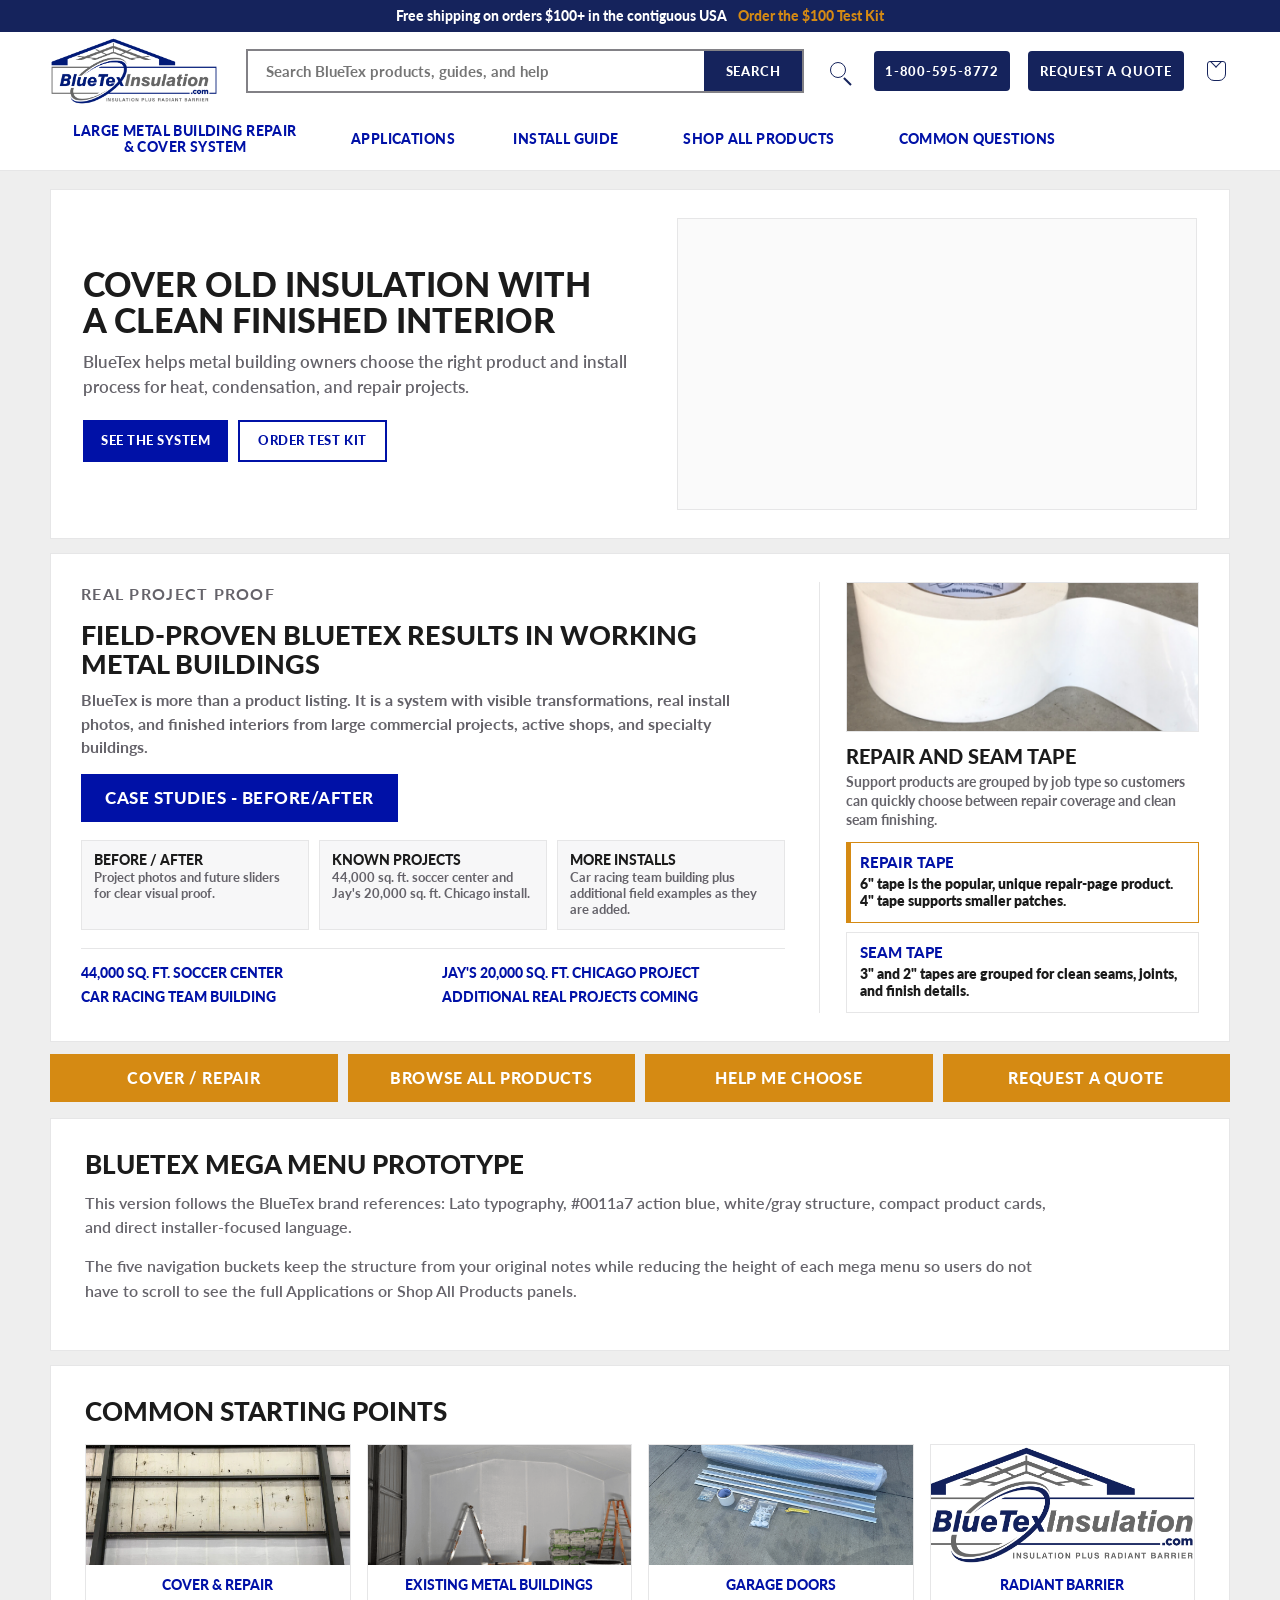
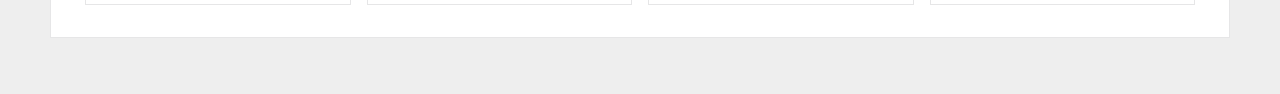
==== commit 57369186: "Refine BlueTex mega menus and homepage proof section" ====
--- a/bluetex-homepage-protapes-style-mockup.html
+++ b/bluetex-homepage-protapes-style-mockup.html
@@ -325,10 +325,68 @@
     .mega-link:focus,
     .mega-link.is-active { color: var(--blue); }
 
-    .application-columns {
-      display: grid;
-      grid-template-columns: repeat(3, minmax(0, 1fr));
-      gap: 30px;
+    .system-layout .link-grid {
+      grid-auto-flow: column;
+      grid-template-rows: repeat(4, auto);
+    }
+
+    .hover-preview-layout {
+      display: grid;
+      grid-template-columns: 380px 1fr;
+      gap: 38px;
+      align-items: start;
+    }
+
+    .hover-preview-layout .preview-media {
+      width: 380px;
+      height: 214px;
+    }
+
+    .hover-preview-layout .mega-preview h3 {
+      margin-top: 14px;
+      font-size: 20px;
+    }
+
+    .hover-preview-layout .mega-preview p {
+      max-width: 340px;
+      font-size: 15px;
+    }
+
+    .hover-link-grid {
+      display: grid;
+      grid-template-columns: repeat(2, minmax(0, 1fr));
+      column-gap: 42px;
+      row-gap: 0;
+      padding-top: 10px;
+    }
+
+    .hover-link-grid--products { padding-top: 4px; }
+
+    .hover-link-grid .mega-link {
+      min-height: 72px;
+      padding: 14px 0 12px;
+      font-size: 19px;
+      line-height: 1.06;
+      border-bottom: 1px solid #d9d9dc;
+    }
+
+    .menu-copy,
+    .menu-note {
+      display: block;
+      margin-top: 5px;
+      color: var(--muted);
+      font-size: 14px;
+      line-height: 1.24;
+      font-weight: 700;
+      text-transform: none;
+    }
+
+    .menu-note {
+      color: var(--blue);
+      font-size: 12px;
+      font-weight: 900;
+      letter-spacing: .04em;
+      text-transform: uppercase;
     }
 
     .mega-heading {
@@ -418,7 +476,8 @@
     }
 
     .guide-item:hover .guide-main,
-    .guide-item:focus-within .guide-main { color: var(--blue); }
+    .guide-item:focus-within .guide-main,
+    .guide-item.is-active .guide-main { color: var(--blue); }
 
     .guide-flyout {
       position: absolute;
@@ -431,8 +490,7 @@
       background: #fafafa;
     }
 
-    .guide-item:first-child .guide-flyout,
-    .guide-item:hover .guide-flyout,
+    .guide-item.is-active .guide-flyout,
     .guide-item:focus-within .guide-flyout { display: block; }
 
     .flyout-title {
@@ -621,13 +679,189 @@
       align-items: center;
       justify-content: center;
       min-height: 48px;
+      padding: 0 14px;
+      background: var(--orange);
+      color: #fff;
+      font-size: 16px;
+      font-weight: 900;
+      letter-spacing: .04em;
+      text-align: center;
+      text-transform: uppercase;
+    }
+
+    .proof-section {
+      margin-top: 14px;
+      padding: 28px 30px;
+      background: #fff;
+      border: 1px solid var(--line);
+    }
+
+    .proof-grid {
+      display: grid;
+      grid-template-columns: 1fr 380px;
+      gap: 34px;
+      align-items: stretch;
+    }
+
+    .eyebrow {
+      margin: 0 0 8px;
+      color: var(--orange);
+      font-size: 12px;
+      line-height: 1;
+      font-weight: 900;
+      letter-spacing: .08em;
+      text-transform: uppercase;
+    }
+
+    .proof-copy h2 {
+      max-width: 620px;
+      margin: 0 0 10px;
+      color: var(--text);
+      font-size: 27px;
+      line-height: 1.06;
+      font-weight: 900;
+      text-transform: uppercase;
+    }
+
+    .proof-copy p {
+      max-width: 680px;
+      margin: 0 0 16px;
+      color: var(--muted);
+      font-size: 16px;
+      line-height: 1.45;
+      font-weight: 700;
+    }
+
+    .case-study-cta {
+      display: inline-flex;
+      align-items: center;
+      justify-content: center;
+      min-height: 48px;
+      padding: 0 24px;
       background: var(--blue);
       color: #fff;
+      font-size: 17px;
+      line-height: 1;
+      font-weight: 900;
+      letter-spacing: .03em;
+      text-transform: uppercase;
+    }
+
+    .proof-points {
+      display: grid;
+      grid-template-columns: repeat(3, minmax(0, 1fr));
+      gap: 10px;
+      margin-top: 18px;
+    }
+
+    .proof-point {
+      min-height: 74px;
+      padding: 11px 12px;
+      background: #f7f7f8;
+      border: 1px solid var(--line);
+    }
+
+    .proof-point b {
+      display: block;
+      margin-bottom: 3px;
+      color: var(--text);
+      font-size: 14px;
+      line-height: 1.1;
+      font-weight: 900;
+      text-transform: uppercase;
+    }
+
+    .proof-point span {
+      display: block;
+      color: var(--muted);
       font-size: 13px;
-      font-weight: 900;
-      letter-spacing: .04em;
-      text-align: center;
-      text-transform: uppercase;
+      line-height: 1.22;
+      font-weight: 700;
+    }
+
+    .project-list {
+      display: grid;
+      grid-template-columns: repeat(2, minmax(0, 1fr));
+      gap: 8px 18px;
+      margin-top: 18px;
+      padding-top: 16px;
+      border-top: 1px solid var(--line);
+    }
+
+    .project-list a,
+    .project-list span {
+      color: var(--blue);
+      font-size: 14px;
+      line-height: 1.15;
+      font-weight: 900;
+      text-transform: uppercase;
+    }
+
+    .tape-proof {
+      display: grid;
+      grid-template-rows: auto 1fr;
+      gap: 14px;
+      padding-left: 26px;
+      border-left: 1px solid var(--line);
+    }
+
+    .tape-proof img {
+      width: 100%;
+      height: 150px;
+      object-fit: cover;
+      border: 1px solid var(--line);
+      background: var(--soft);
+    }
+
+    .tape-proof h3 {
+      margin: 0 0 7px;
+      color: var(--text);
+      font-size: 20px;
+      line-height: 1;
+      font-weight: 900;
+      text-transform: uppercase;
+    }
+
+    .tape-proof p {
+      margin: 0 0 12px;
+      color: var(--muted);
+      font-size: 14px;
+      line-height: 1.35;
+      font-weight: 700;
+    }
+
+    .tape-groups {
+      display: grid;
+      gap: 9px;
+    }
+
+    .tape-group {
+      padding: 12px 13px;
+      background: #fff;
+      border: 1px solid var(--line);
+    }
+
+    .tape-group strong {
+      display: block;
+      margin-bottom: 5px;
+      color: var(--blue);
+      font-size: 15px;
+      line-height: 1;
+      font-weight: 900;
+      text-transform: uppercase;
+    }
+
+    .tape-group span {
+      display: block;
+      color: var(--text);
+      font-size: 14px;
+      line-height: 1.25;
+      font-weight: 800;
+    }
+
+    .tape-group--featured {
+      border-color: var(--orange);
+      box-shadow: inset 4px 0 0 var(--orange);
     }
 
     .content-zone { padding: 16px 0 42px; }
@@ -720,7 +954,7 @@
                 <div class="link-grid">
                   <a class="mega-link" href="large-metal-building-repair-cover-system.html" data-img="images/final-roof-wall-look.jpg" data-title="System Overview" data-text="See the cover system for old, stained, or torn insulation in large metal buildings.">System Overview</a>
                   <a class="mega-link" href="https://bluetexinsulation.com/pages/red-iron-building-insulation-how-to-retrofit-roof-in-existing-red-iron-buildings" data-img="images/installing-termbars.jpg" data-title="Install Guide" data-text="TermBar and retrofit install details for covering old insulation.">Install Guide</a>
-                  <a class="mega-link" href="https://bluetexinsulation.com/products/bluetex-cover-repair-system-sample-box" data-img="images/BTCoverRepairSampleBoxComponents.png" data-title="Order Test Kit" data-text="Sample the system before a large order. The kit cost can be applied to a qualifying order.">Order Test Kit</a>
+                  <a class="mega-link" href="https://bluetexinsulation.com/products/bluetex-cover-repair-system-sample-box" data-img="images/BTCoverRepairSampleBoxComponents.png" data-title="Order Test Kit" data-text="Sample the system before a large order. The kit cost can be applied to a qualifying order.">Order Test Kit (Fully Refundable)</a>
                   <a class="mega-link" href="https://bluetexinsulation.com/pages/bluetex-metal-building-contractors-and-insulation-installers" data-img="images/BTCoverRepairSampleBoxComponents-1-.png" data-title="Request A Quote" data-text="Send project photos and dimensions for help sizing a larger job.">Request A Quote</a>
                   <a class="mega-link" href="https://bluetexinsulation.com/blogs/case-studies" data-img="images/BT_blog_case_study_cover_system_after.webp" data-title="Case Studies" data-text="Real BlueTex applications and finished project examples.">Case Studies</a>
                   <a class="mega-link" href="https://bluetexinsulation.com/blogs/case-studies/case-study-covering-up-damaged-warehouse-insulation-with-bluetex" data-img="images/before-sagging-insulation.jpg" data-title="Before/After Pictures" data-text="Before and after examples for damaged warehouse insulation.">Before/After Pictures</a>
@@ -733,29 +967,20 @@
           <div class="nav-item">
             <a class="nav-label" href="https://bluetexinsulation.com/pages/help-me-choose-the-right-building-insulation">Applications</a>
             <div class="mega-panel">
-              <div class="application-columns">
-                <section>
-                  <h3 class="mega-heading">Metal Buildings</h3>
-                  <div class="app-stack">
-                    <a class="app-card" href="https://bluetexinsulation.com/pages/existing-construction-metal-framed-buildings-installation"><img src="images/quiz-Existing_Building_Already_Built_Answer.png" alt="Existing metal building retrofit"><span><h4>Existing Metal Building Retrofit</h4><p>Tubular steel and metal-frame retrofit path.</p></span></a>
-                    <a class="app-card" href="large-metal-building-repair-cover-system.html"><img src="images/BT_blog_case_study_cover_system_after.webp" alt="Large building wall and roof repair"><span><h4>Large Building Wall And Roof Repair</h4><p>TermBar cover system overview.</p></span></a>
-                  </div>
-                </section>
-                <section>
-                  <h3 class="mega-heading">Doors</h3>
-                  <div class="app-stack">
-                    <a class="app-card" href="https://bluetexinsulation.com/blogs/installations/commercial-roll-up-garage-door-installation"><img src="images/IMG_37653_c669f2aa-3dc2-4db2-b8b9-99d82b9bedd3.jpg" alt="Roll up doors"><span><h4>Roll Up Doors</h4><p>Commercial door install guide.</p></span></a>
-                    <a class="app-card" href="https://bluetexinsulation.com/products/bluetex-22-wide-pro-residential-garage-door-kit"><img src="images/IMG_37763.jpg" alt="Residential garage doors"><span><h4>Residential Doors</h4><p>Panel-style residential kits.</p></span></a>
-                  </div>
-                </section>
-                <section>
-                  <h3 class="mega-heading">Other Applications</h3>
-                  <div class="app-stack">
-                    <a class="app-card" href="https://bluetexinsulation.com/pages/existing-retrofit-construction-how-to-install-choose-your-buidling"><img src="images/complete-wall-finish.jpg" alt="Existing buildings"><span><h4>Existing Buildings</h4><p>Choose the right retrofit method.</p></span></a>
-                    <a class="app-card" href="https://bluetexinsulation.com/pages/new-construction-how-to-install-choose-your-building-type"><img src="images/quiz-Red_Iron_Style_PEMB_Answer.png" alt="New construction"><span><h4>New Construction</h4><p>Pick the path before panels go on.</p></span></a>
-                    <a class="app-card" href="https://bluetexinsulation.com/blogs/case-studies"><img src="images/before-sagging-insulation.jpg" alt="Case studies"><span><h4>Case Studies</h4><p>See real application examples.</p></span></a>
-                  </div>
-                </section>
+              <div class="hover-preview-layout">
+                <a class="mega-preview" href="https://bluetexinsulation.com/pages/existing-construction-metal-framed-buildings-installation" data-preview-link>
+                  <img class="preview-media" src="images/quiz-Existing_Building_Already_Built_Answer.png" alt="Existing metal building retrofit" data-preview-img>
+                  <h3 data-preview-title>Existing Metal Building Retrofit</h3>
+                  <p data-preview-text>Tubular steel and metal-frame retrofit path.</p>
+                </a>
+                <div class="hover-link-grid">
+                  <a class="mega-link" href="https://bluetexinsulation.com/pages/existing-construction-metal-framed-buildings-installation" data-img="images/quiz-Existing_Building_Already_Built_Answer.png" data-title="Existing Metal Building Retrofit" data-text="Tubular steel and metal-frame retrofit path.">Existing Metal Building Retrofit<span class="menu-copy">Tubular steel and metal-frame retrofit path.</span></a>
+                  <a class="mega-link" href="large-metal-building-repair-cover-system.html" data-img="images/BT_blog_case_study_cover_system_after.webp" data-title="Large Building Wall And Roof Repair" data-text="TermBar cover system overview for old, stained, or torn insulation.">Large Building Wall And Roof Repair<span class="menu-copy">TermBar cover system overview.</span></a>
+                  <a class="mega-link" href="https://bluetexinsulation.com/blogs/installations/commercial-roll-up-garage-door-installation" data-img="images/IMG_37653_c669f2aa-3dc2-4db2-b8b9-99d82b9bedd3.jpg" data-title="Roll Up Doors" data-text="Commercial roll up door install guide.">Roll Up Doors<span class="menu-copy">Commercial door install guide.</span></a>
+                  <a class="mega-link" href="https://bluetexinsulation.com/products/bluetex-22-wide-pro-residential-garage-door-kit" data-img="images/IMG_37763.jpg" data-title="Residential Doors" data-text="Panel-style residential door kits.">Residential Doors<span class="menu-copy">Panel-style residential kits.</span></a>
+                  <a class="mega-link" href="https://bluetexinsulation.com/pages/new-construction-how-to-install-choose-your-building-type" data-img="images/quiz-Red_Iron_Style_PEMB_Answer.png" data-title="New Construction" data-text="Pick the path before panels go on.">New Construction<span class="menu-copy">Pick the path before panels go on.</span></a>
+                  <a class="mega-link" href="https://bluetexinsulation.com/blogs/case-studies" data-img="images/before-sagging-insulation.jpg" data-title="Case Studies" data-text="See real application examples and finished project proof.">Case Studies<span class="menu-copy">See real application examples.</span></a>
+                </div>
               </div>
             </div>
           </div>
@@ -765,7 +990,7 @@
             <div class="mega-panel guide-panel">
               <div class="guide-shell">
                 <div class="guide-menu">
-                  <div class="guide-item"><a class="guide-main" href="https://bluetexinsulation.com/blogs/installations/commercial-roll-up-garage-door-installation">Garage Door Insulation</a><div class="guide-flyout"><h3 class="flyout-title">Garage Door Insulation</h3><div class="flyout-grid"><img src="images/IMG_37653_c669f2aa-3dc2-4db2-b8b9-99d82b9bedd3.jpg" alt="Garage door insulation"><div class="flyout-links"><a href="https://bluetexinsulation.com/blogs/installations/commercial-roll-up-garage-door-installation">Commercial Roll Up Door</a><a href="https://bluetexinsulation.com/products/bluetex-2mm-pro-roll-up-garage-door-kit">Roll Up Door Kits</a><a href="garage-door-insulation.html">Garage Door Overview</a><a href="https://bluetexinsulation.com/products/bluetex-22-wide-pro-residential-garage-door-kit">Residential Panel Door Kits</a></div></div></div></div>
+                  <div class="guide-item is-active"><a class="guide-main" href="https://bluetexinsulation.com/blogs/installations/commercial-roll-up-garage-door-installation">Garage Door Insulation</a><div class="guide-flyout"><h3 class="flyout-title">Garage Door Insulation</h3><div class="flyout-grid"><img src="images/IMG_37653_c669f2aa-3dc2-4db2-b8b9-99d82b9bedd3.jpg" alt="Garage door insulation"><div class="flyout-links"><a href="https://bluetexinsulation.com/blogs/installations/commercial-roll-up-garage-door-installation">Commercial Roll Up Door</a><a href="https://bluetexinsulation.com/products/bluetex-2mm-pro-roll-up-garage-door-kit">Roll Up Door Kits</a><a href="garage-door-insulation.html">Garage Door Overview</a><a href="https://bluetexinsulation.com/products/bluetex-22-wide-pro-residential-garage-door-kit">Residential Panel Door Kits</a></div></div></div></div>
                   <div class="guide-item"><a class="guide-main" href="https://bluetexinsulation.com/pages/existing-retrofit-construction-how-to-install-choose-your-buidling">Existing / Retrofit</a><div class="guide-flyout"><h3 class="flyout-title">Existing / Retrofit</h3><div class="flyout-grid"><img src="images/quiz-Existing_Building_Already_Built_Answer.png" alt="Existing retrofit"><div class="flyout-links"><a href="https://bluetexinsulation.com/pages/existing-retrofit-construction-how-to-install-choose-your-buidling">Choose Existing Building Type</a><a href="https://bluetexinsulation.com/pages/existing-construction-metal-framed-buildings-installation">Existing Metal Building Retrofit</a><a href="https://bluetexinsulation.com/pages/existing-construction-wood-framed-buildings-installation">Existing Wood Frame / Pole Barn</a><a href="https://bluetexinsulation.com/pages/insulating-non-conditioned-buildings-vs-conditioned-buildings">Conditioned Vs. Non-Conditioned</a></div></div></div></div>
                   <div class="guide-item"><a class="guide-main" href="https://bluetexinsulation.com/pages/red-iron-building-insulation-how-to-retrofit-roof-in-existing-red-iron-buildings">Covering / Repairing Old Insulation</a><div class="guide-flyout"><h3 class="flyout-title">Covering / Repairing Old Insulation</h3><div class="flyout-grid"><img src="images/installing-termbars.jpg" alt="TermBar system"><div class="flyout-links"><span class="section-label">TermBar System</span><a href="https://bluetexinsulation.com/pages/red-iron-building-insulation-how-to-retrofit-roof-in-existing-red-iron-buildings">Covering Old Wall Insulation - Girts Visible</a><a href="https://bluetexinsulation.com/pages/repair-old-torn-ceiling-insulation-in-red-iron-metal-buildings">Covering Old Roof Insulation - Girts Visible</a><span class="section-label">Girts Hidden</span><a href="https://bluetexinsulation.com/pages/easyclip-roof-system-covers-hides-purlins">EasyClip Roof System - Covers/Hides Purlins</a><a href="https://bluetexinsulation.com/pages/covering-wall-insulation-girts-hidden">Covering Wall Insulation - Girts Hidden</a></div></div></div></div>
                   <div class="guide-item"><a class="guide-main" href="https://bluetexinsulation.com/pages/new-construction-how-to-install-choose-your-building-type">New Construction</a><div class="guide-flyout"><h3 class="flyout-title">New Construction</h3><div class="flyout-grid"><img src="images/quiz-Red_Iron_Style_PEMB_Answer.png" alt="New construction guide"><div class="flyout-links"><a href="https://bluetexinsulation.com/pages/new-construction-how-to-install-choose-your-building-type">Choose Building Type</a><a href="https://bluetexinsulation.com/pages/new-construction-metal-framed-buildings-installation">Metal Framed Buildings</a><a href="https://bluetexinsulation.com/pages/new-construction-wood-framed-buildings-installation">Wood Framed Buildings</a><a href="https://bluetexinsulation.com/pages/resource-page-installation-supplies">Installation Supplies</a></div></div></div></div>
@@ -777,15 +1002,22 @@
           <div class="nav-item">
             <a class="nav-label" href="https://bluetexinsulation.com/collections/all">Shop All Products</a>
             <div class="mega-panel">
-              <div class="product-grid">
-                <a class="product-card" href="https://bluetexinsulation.com/pages/help-me-choose-the-right-building-insulation"><img src="images/BTCoverRepairSampleBoxComponents.png" alt="Help me decide"><span><h4>Help Me Decide</h4><p>Start with the right product path.</p></span></a>
-                <a class="product-card" href="garage-door-insulation.html"><img src="images/IMG_37653_c669f2aa-3dc2-4db2-b8b9-99d82b9bedd3.jpg" alt="Garage door insulation"><span><h4>Garage Door Insulation</h4><p>Roll up and residential doors.</p></span></a>
-                <div class="product-card product-card--popular"><img src="images/CopyofBlueTex2mm62inch700ProductThumbnail.png" alt="Pro 2mm foil white"><span><h4>Pro 2mm Foil/White</h4><p>Core foam roll.</p><span class="product-actions"><a href="https://bluetexinsulation.com/collections/frontpage/products/bluetex-pro-2mm-50-wide-foil-white-foam-insulation">50 in</a><a href="https://bluetexinsulation.com/products/bluetex-pro-2mm-super-wide-62-inch">62 in</a></span></span></div>
-                <div class="product-card"><img src="images/Oct2024BlueTex6mm62inchMainThumbnail.png" alt="Supreme 6mm foil white"><span><h4>Supreme 6mm Foil/White</h4><p>Thicker foam option.</p><span class="product-actions"><a href="https://bluetexinsulation.com/products/bluetex-6mm-supreme-50-wide">50 in</a><a href="https://bluetexinsulation.com/products/bluetex%E2%84%A2-supreme-6mm-62-wide-foil-white-foam-insulation-300-sq-ft">62 in</a></span></span></div>
-                <a class="product-card" href="https://bluetexinsulation.com/pages/bluetex-vapor-barrier-white-tapes"><img src="images/3wideBRIGHTWHITEtape.png" alt="Tapes"><span><h4>Tapes</h4><p>White seam and repair tapes.</p></span></a>
-                <a class="product-card" href="https://bluetexinsulation.com/collections/fasteners?&view=ls"><img src="images/BlueTex4FootTermBarsMainImage_1.png" alt="Fasteners"><span><h4>Fasteners</h4><p>Screws, washers, TermBars.</p></span></a>
-                <a class="product-card" href="https://bluetexinsulation.com/products/double-sided-tape"><img src="images/BTEasyClipSet_1.png" alt="Double sided tape"><span><h4>Double Sided Tape</h4><p>Future 4, 8, and 16 counts.</p></span></a>
-                <a class="product-card" href="radiant-barrier-products.html"><img src="images/BlueTexInsulation_Med.jpg" alt="Radiant barrier products"><span><h4>Radiant Barrier Products</h4><p>Foil/Foil, Foil/White, Thermal Wrap.</p></span></a>
+              <div class="hover-preview-layout">
+                <a class="mega-preview" href="https://bluetexinsulation.com/pages/help-me-choose-the-right-building-insulation" data-preview-link>
+                  <img class="preview-media" src="images/BTCoverRepairSampleBoxComponents.png" alt="Help me decide" data-preview-img>
+                  <h3 data-preview-title>Help Me Decide</h3>
+                  <p data-preview-text>Start with the right product path.</p>
+                </a>
+                <div class="hover-link-grid hover-link-grid--products">
+                  <a class="mega-link" href="https://bluetexinsulation.com/pages/help-me-choose-the-right-building-insulation" data-img="images/BTCoverRepairSampleBoxComponents.png" data-title="Help Me Decide" data-text="Start with the right product path.">Help Me Decide<span class="menu-copy">Start with the right product path.</span></a>
+                  <a class="mega-link" href="garage-door-insulation.html" data-img="images/IMG_37653_c669f2aa-3dc2-4db2-b8b9-99d82b9bedd3.jpg" data-title="Garage Door Insulation" data-text="Roll up and residential doors.">Garage Door Insulation<span class="menu-copy">Roll up and residential doors.</span></a>
+                  <a class="mega-link" href="https://bluetexinsulation.com/products/bluetex-pro-2mm-super-wide-62-inch" data-img="images/CopyofBlueTex2mm62inch700ProductThumbnail.png" data-title="Pro 2mm Foil/White" data-text="Core foam roll available in 50 in and 62 in widths.">Pro 2mm Foil/White<span class="menu-note">Most popular</span><span class="menu-copy">Core foam roll. 50 in and 62 in.</span></a>
+                  <a class="mega-link" href="https://bluetexinsulation.com/products/bluetex%E2%84%A2-supreme-6mm-62-wide-foil-white-foam-insulation-300-sq-ft" data-img="images/Oct2024BlueTex6mm62inchMainThumbnail.png" data-title="Supreme 6mm Foil/White" data-text="Thicker foam option available in 50 in and 62 in widths.">Supreme 6mm Foil/White<span class="menu-copy">Thicker foam option. 50 in and 62 in.</span></a>
+                  <a class="mega-link" href="https://bluetexinsulation.com/pages/bluetex-vapor-barrier-white-tapes" data-img="images/3wideBRIGHTWHITEtape.png" data-title="Repair And Seam Tape" data-text="White repair and seam tapes for finishing, patching, and sealing BlueTex projects.">Repair And Seam Tape<span class="menu-copy">6 in and 4 in repair. 3 in and 2 in seam.</span></a>
+                  <a class="mega-link" href="https://bluetexinsulation.com/collections/fasteners?&view=ls" data-img="images/BlueTex4FootTermBarsMainImage_1.png" data-title="Fasteners" data-text="Screws, washers, TermBars, and support parts.">Fasteners<span class="menu-copy">Screws, washers, TermBars.</span></a>
+                  <a class="mega-link" href="https://bluetexinsulation.com/products/double-sided-tape" data-img="images/BTEasyClipSet_1.png" data-title="Double Sided Tape" data-text="Future 4, 8, and 16 counts.">Double Sided Tape<span class="menu-copy">Future 4, 8, and 16 counts.</span></a>
+                  <a class="mega-link" href="radiant-barrier-products.html" data-img="images/BlueTexInsulation_Med.jpg" data-title="Radiant Barrier Products" data-text="Foil/Foil, Foil/White, and Thermal Wrap options.">Radiant Barrier Products<span class="menu-copy">Foil/Foil, Foil/White, Thermal Wrap.</span></a>
+                </div>
               </div>
             </div>
           </div>
@@ -827,6 +1059,38 @@
           </div>
           <video class="hero-video" src="media/BlueTexHorizontalAd-cropped.mp4" autoplay muted loop playsinline></video>
         </div>
+        <section class="proof-section" id="case-studies-before-after">
+          <div class="proof-grid">
+            <div class="proof-copy">
+              <p class="eyebrow">Real project proof</p>
+              <h2>Field-proven BlueTex results in working metal buildings</h2>
+              <p>BlueTex is more than a product listing. It is a system with visible transformations, real install photos, and finished interiors from large commercial projects, active shops, and specialty buildings.</p>
+              <a class="case-study-cta" href="https://bluetexinsulation.com/pages/case-studies-before-after">Case Studies - Before/After</a>
+              <div class="proof-points">
+                <div class="proof-point"><b>Before / After</b><span>Project photos and future sliders for clear visual proof.</span></div>
+                <div class="proof-point"><b>Known Projects</b><span>44,000 sq. ft. soccer center and Jay's 20,000 sq. ft. Chicago install.</span></div>
+                <div class="proof-point"><b>More Installs</b><span>Car racing team building plus additional field examples as they are added.</span></div>
+              </div>
+              <div class="project-list">
+                <a href="https://bluetexinsulation.com/blogs/case-studies">44,000 sq. ft. soccer center</a>
+                <a href="https://bluetexinsulation.com/blogs/case-studies">Jay's 20,000 sq. ft. Chicago project</a>
+                <a href="https://bluetexinsulation.com/blogs/case-studies">Car racing team building</a>
+                <span>Additional real projects coming</span>
+              </div>
+            </div>
+            <aside class="tape-proof" aria-label="Repair and seam tape">
+              <img src="images/3wideBRIGHTWHITEtape.png" alt="BlueTex white repair and seam tape">
+              <div>
+                <h3>Repair And Seam Tape</h3>
+                <p>Support products are grouped by job type so customers can quickly choose between repair coverage and clean seam finishing.</p>
+                <div class="tape-groups">
+                  <div class="tape-group tape-group--featured"><strong>Repair Tape</strong><span>6&quot; tape is the popular, unique repair-page product. 4&quot; tape supports smaller patches.</span></div>
+                  <div class="tape-group"><strong>Seam Tape</strong><span>3&quot; and 2&quot; tapes are grouped for clean seams, joints, and finish details.</span></div>
+                </div>
+              </div>
+            </aside>
+          </div>
+        </section>
         <div class="quick">
           <a href="large-metal-building-repair-cover-system.html">Cover / Repair</a>
           <a href="https://bluetexinsulation.com/collections/all">Browse All Products</a>
@@ -878,6 +1142,25 @@
           link.addEventListener('focus', () => activate(link));
         });
       });
+
+      document.querySelectorAll('.guide-panel').forEach((panel) => {
+        const items = Array.from(panel.querySelectorAll('.guide-item'));
+        const defaultItem = items[0];
+        const setActive = (item) => {
+          items.forEach((entry) => entry.classList.toggle('is-active', entry === item));
+        };
+
+        items.forEach((item) => {
+          const trigger = item.querySelector('.guide-main');
+          if (!trigger) return;
+          trigger.addEventListener('mouseenter', () => setActive(item));
+          trigger.addEventListener('focus', () => setActive(item));
+        });
+
+        panel.addEventListener('mouseleave', () => {
+          if (defaultItem) setActive(defaultItem);
+        });
+      });
     })();
   </script>
 </body>
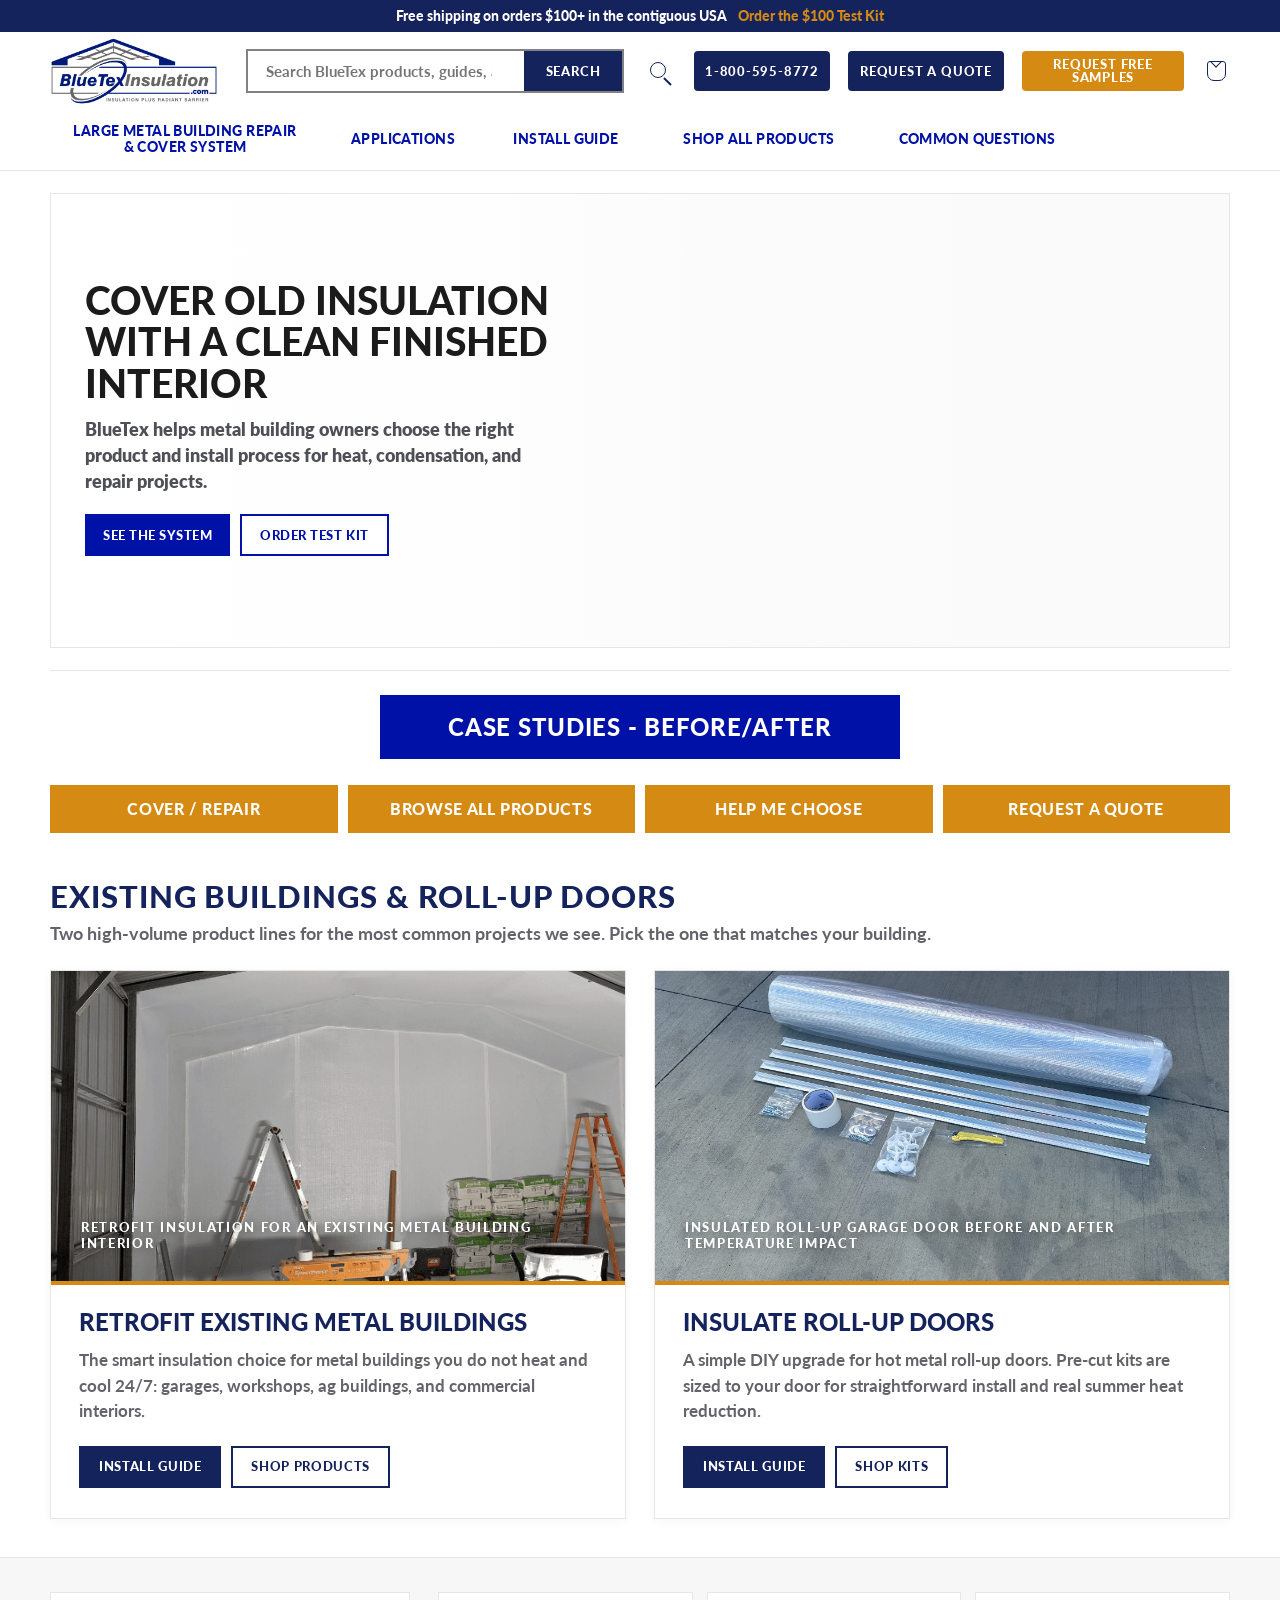
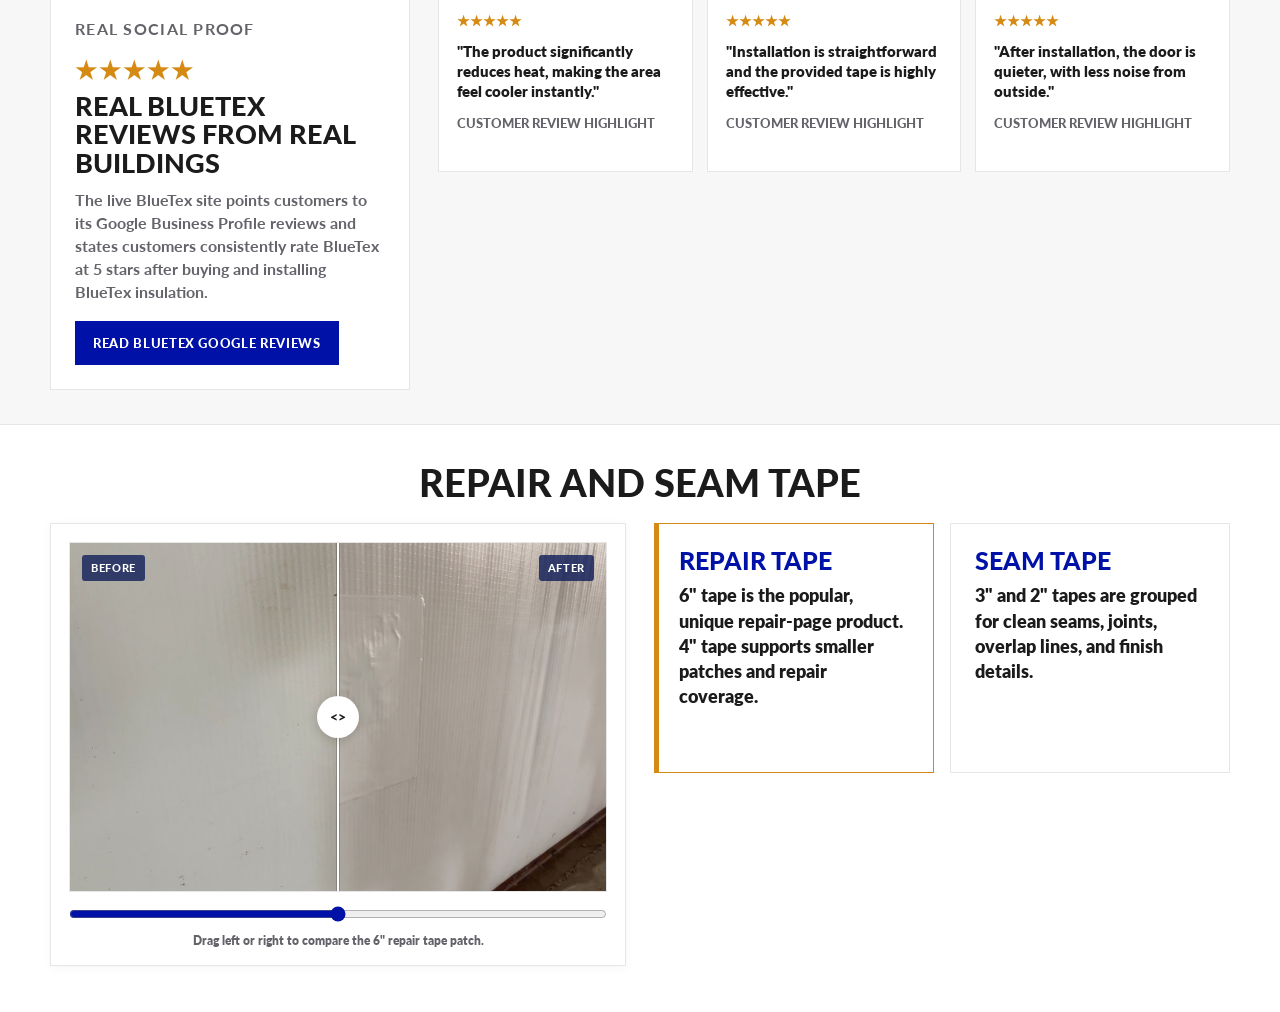
==== commit b8e46378: "Revise homepage proof layout and tape comparison" ====
--- a/bluetex-homepage-protapes-style-mockup.html
+++ b/bluetex-homepage-protapes-style-mockup.html
@@ -65,7 +65,7 @@
 
     .utility {
       display: grid;
-      grid-template-columns: 178px 1fr 34px 136px 156px 28px;
+      grid-template-columns: 178px 1fr 34px 136px 156px 162px 28px;
       gap: 18px;
       align-items: center;
       min-height: 78px;
@@ -92,7 +92,8 @@
 
     .search button,
     .phone,
-    .quote {
+    .quote,
+    .samples {
       border: 0;
       background: var(--navy);
       color: #fff;
@@ -186,12 +187,18 @@
     }
 
     .phone,
-    .quote {
+    .quote,
+    .samples {
       display: inline-flex;
       align-items: center;
       justify-content: center;
       height: 40px;
       border-radius: 4px;
+    }
+
+    .samples {
+      background: var(--orange);
+      text-align: center;
     }
 
     .nav-wrap {
@@ -606,23 +613,36 @@
     .faq-layout .link-grid { grid-template-columns: 1fr; row-gap: 4px; }
     .faq-layout .mega-link { padding: 6px 0; font-size: 15px; }
 
-    .hero-shell { background: var(--page); padding: 18px 0 0; }
+    .hero-shell { background: #fff; padding: 22px 0 0; }
 
     .hero {
-      display: grid;
-      grid-template-columns: 1fr 520px;
-      gap: 28px;
-      align-items: center;
-      padding: 28px 32px;
-      background: #fff;
+      position: relative;
+      min-height: 455px;
+      overflow: hidden;
+      background: #111;
       border: 1px solid var(--line);
+    }
+
+    .hero::before {
+      content: "";
+      position: absolute;
+      inset: 0;
+      z-index: 1;
+      background: linear-gradient(90deg, rgba(255,255,255,.96) 0%, rgba(255,255,255,.86) 34%, rgba(255,255,255,.18) 58%, rgba(255,255,255,0) 100%);
+    }
+
+    .hero-content {
+      position: relative;
+      z-index: 2;
+      width: 520px;
+      padding: 86px 0 0 34px;
     }
 
     .hero h1 {
       max-width: 520px;
       margin: 0 0 12px;
       color: var(--text);
-      font-size: 34px;
+      font-size: 39px;
       line-height: 1.06;
       font-weight: 900;
       text-transform: uppercase;
@@ -631,10 +651,10 @@
     .hero p {
       max-width: 560px;
       margin: 0 0 20px;
-      color: var(--muted);
-      font-size: 17px;
+      color: #4f5057;
+      font-size: 18px;
       line-height: 1.45;
-      font-weight: 600;
+      font-weight: 800;
     }
 
     .hero-actions { display: flex; gap: 10px; flex-wrap: wrap; }
@@ -660,18 +680,26 @@
     }
 
     .hero-video {
-      width: 520px;
-      height: 292px;
+      position: absolute;
+      inset: 0;
+      width: 100%;
+      height: 100%;
       object-fit: cover;
-      border: 1px solid var(--line);
       background: var(--soft);
+    }
+
+    .case-strip {
+      margin: 22px 0 0;
+      padding: 24px 0 26px;
+      border-top: 1px solid var(--line);
+      text-align: center;
     }
 
     .quick {
       display: grid;
       grid-template-columns: repeat(4, 1fr);
       gap: 10px;
-      margin-top: 12px;
+      margin-top: 0;
     }
 
     .quick a {
@@ -689,18 +717,155 @@
       text-transform: uppercase;
     }
 
+    .case-study-cta {
+      display: inline-flex;
+      align-items: center;
+      justify-content: center;
+      min-height: 64px;
+      min-width: 520px;
+      padding: 0 34px;
+      background: var(--blue);
+      color: #fff;
+      font-size: 24px;
+      line-height: 1;
+      font-weight: 900;
+      letter-spacing: .03em;
+      text-transform: uppercase;
+    }
+
+    .content-zone { padding: 26px 0 46px; background: #fff; }
+
+    .topic-section {
+      padding-top: 22px;
+    }
+
+    .section-title {
+      margin: 0 0 8px;
+      color: var(--navy);
+      font-size: 31px;
+      line-height: 1;
+      font-weight: 900;
+      letter-spacing: .03em;
+      text-transform: uppercase;
+    }
+
+    .section-intro {
+      max-width: 980px;
+      margin: 0 0 24px;
+      color: var(--muted);
+      font-size: 18px;
+      line-height: 1.45;
+      font-weight: 700;
+    }
+
+    .topic-grid {
+      display: grid;
+      grid-template-columns: repeat(2, minmax(0, 1fr));
+      gap: 28px;
+    }
+
+    .topic-card {
+      display: grid;
+      grid-template-rows: 310px 1fr;
+      background: #fff;
+      border: 1px solid var(--line);
+      box-shadow: 0 2px 10px rgba(0,0,0,.04);
+      color: var(--text);
+    }
+
+    .topic-media {
+      position: relative;
+      overflow: hidden;
+      background: #f3f3f4;
+    }
+
+    .topic-media img {
+      width: 100%;
+      height: 100%;
+      object-fit: cover;
+    }
+
+    .topic-media span {
+      position: absolute;
+      left: 30px;
+      bottom: 30px;
+      right: 30px;
+      color: #fff;
+      font-size: 13px;
+      line-height: 1.25;
+      font-weight: 900;
+      letter-spacing: .13em;
+      text-transform: uppercase;
+      text-shadow: 0 2px 10px rgba(0,0,0,.45);
+    }
+
+    .topic-body {
+      padding: 24px 28px 30px;
+      border-top: 4px solid var(--orange);
+    }
+
+    .topic-body h3 {
+      margin: 0 0 12px;
+      color: var(--navy);
+      font-size: 24px;
+      line-height: 1.08;
+      font-weight: 900;
+      text-transform: uppercase;
+    }
+
+    .topic-body p {
+      margin: 0 0 22px;
+      color: var(--muted);
+      font-size: 17px;
+      line-height: 1.5;
+      font-weight: 700;
+    }
+
+    .topic-actions {
+      display: flex;
+      gap: 10px;
+      flex-wrap: wrap;
+    }
+
+    .topic-actions a {
+      display: inline-flex;
+      align-items: center;
+      justify-content: center;
+      min-height: 42px;
+      padding: 0 18px;
+      background: var(--navy);
+      color: #fff;
+      border: 2px solid var(--navy);
+      font-size: 13px;
+      font-weight: 900;
+      letter-spacing: .05em;
+      text-transform: uppercase;
+    }
+
+    .topic-actions a.secondary {
+      background: #fff;
+      color: var(--navy);
+    }
+
     .proof-section {
-      margin-top: 14px;
-      padding: 28px 30px;
+      margin-top: 38px;
+      padding: 34px 32px;
+      background: #f7f7f8;
+      border-top: 1px solid var(--line);
+      border-bottom: 1px solid var(--line);
+    }
+
+    .proof-grid {
+      display: grid;
+      grid-template-columns: 360px 1fr;
+      gap: 28px;
+      align-items: start;
+    }
+
+    .review-summary {
+      padding: 24px;
       background: #fff;
       border: 1px solid var(--line);
-    }
-
-    .proof-grid {
-      display: grid;
-      grid-template-columns: 1fr 380px;
-      gap: 34px;
-      align-items: stretch;
     }
 
     .eyebrow {
@@ -713,8 +878,7 @@
       text-transform: uppercase;
     }
 
-    .proof-copy h2 {
-      max-width: 620px;
+    .review-summary h2 {
       margin: 0 0 10px;
       color: var(--text);
       font-size: 27px;
@@ -723,129 +887,206 @@
       text-transform: uppercase;
     }
 
-    .proof-copy p {
-      max-width: 680px;
-      margin: 0 0 16px;
+    .review-summary p {
+      margin: 0 0 18px;
       color: var(--muted);
       font-size: 16px;
       line-height: 1.45;
       font-weight: 700;
     }
 
-    .case-study-cta {
+    .stars {
+      display: block;
+      margin: 0 0 10px;
+      color: var(--orange);
+      font-size: 24px;
+      line-height: 1;
+      font-weight: 900;
+      letter-spacing: .08em;
+    }
+
+    .google-link {
       display: inline-flex;
       align-items: center;
       justify-content: center;
-      min-height: 48px;
-      padding: 0 24px;
+      min-height: 44px;
+      padding: 0 18px;
       background: var(--blue);
       color: #fff;
-      font-size: 17px;
-      line-height: 1;
-      font-weight: 900;
-      letter-spacing: .03em;
-      text-transform: uppercase;
-    }
-
-    .proof-points {
+      font-size: 13px;
+      font-weight: 900;
+      letter-spacing: .05em;
+      text-transform: uppercase;
+    }
+
+    .review-grid {
       display: grid;
       grid-template-columns: repeat(3, minmax(0, 1fr));
-      gap: 10px;
-      margin-top: 18px;
-    }
-
-    .proof-point {
-      min-height: 74px;
-      padding: 11px 12px;
-      background: #f7f7f8;
+      gap: 14px;
+      align-items: start;
+    }
+
+    .review-card {
+      min-height: 180px;
+      padding: 18px;
+      background: #fff;
       border: 1px solid var(--line);
     }
 
-    .proof-point b {
+    .review-card b {
       display: block;
-      margin-bottom: 3px;
-      color: var(--text);
+      margin-bottom: 10px;
+      color: var(--orange);
       font-size: 14px;
-      line-height: 1.1;
-      font-weight: 900;
-      text-transform: uppercase;
-    }
-
-    .proof-point span {
+      font-weight: 900;
+    }
+
+    .review-card p {
+      margin: 0 0 12px;
+      color: var(--text);
+      font-size: 15px;
+      line-height: 1.35;
+      font-weight: 800;
+    }
+
+    .review-card span {
       display: block;
       color: var(--muted);
       font-size: 13px;
-      line-height: 1.22;
-      font-weight: 700;
-    }
-
-    .project-list {
+      font-weight: 900;
+      text-transform: uppercase;
+    }
+
+    .tape-section {
+      margin-top: 38px;
+      text-align: center;
+    }
+
+    .tape-section h2 {
+      margin: 0 0 22px;
+      color: var(--text);
+      font-size: 38px;
+      line-height: 1;
+      font-weight: 900;
+      text-transform: uppercase;
+    }
+
+    .tape-layout {
       display: grid;
       grid-template-columns: repeat(2, minmax(0, 1fr));
-      gap: 8px 18px;
-      margin-top: 18px;
-      padding-top: 16px;
-      border-top: 1px solid var(--line);
-    }
-
-    .project-list a,
-    .project-list span {
-      color: var(--blue);
+      gap: 28px;
+      align-items: start;
+      text-align: left;
+    }
+
+    .compare-card {
+      padding: 18px;
+      background: #fff;
+      border: 1px solid var(--line);
+      box-shadow: 0 2px 10px rgba(0,0,0,.04);
+    }
+
+    .before-after {
+      --split: 50%;
+      position: relative;
+      overflow: hidden;
+      aspect-ratio: 887 / 576;
+      background: #eee;
+      border: 1px solid var(--line);
+    }
+
+    .before-after img {
+      position: absolute;
+      inset: 0;
+      width: 100%;
+      height: 100%;
+      object-fit: cover;
+    }
+
+    .before-after .after-img {
+      clip-path: inset(0 0 0 var(--split));
+    }
+
+    .slider-line {
+      position: absolute;
+      top: 0;
+      bottom: 0;
+      left: var(--split);
+      width: 2px;
+      background: #fff;
+      box-shadow: 0 0 0 1px rgba(0,0,0,.18);
+      transform: translateX(-1px);
+    }
+
+    .slider-line::after {
+      content: "<>";
+      position: absolute;
+      top: 50%;
+      left: 50%;
+      display: inline-flex;
+      align-items: center;
+      justify-content: center;
+      width: 42px;
+      height: 42px;
+      background: #fff;
+      color: var(--text);
+      border-radius: 50%;
+      box-shadow: 0 2px 12px rgba(0,0,0,.18);
       font-size: 14px;
-      line-height: 1.15;
-      font-weight: 900;
-      text-transform: uppercase;
-    }
-
-    .tape-proof {
-      display: grid;
-      grid-template-rows: auto 1fr;
-      gap: 14px;
-      padding-left: 26px;
-      border-left: 1px solid var(--line);
-    }
-
-    .tape-proof img {
+      font-weight: 900;
+      transform: translate(-50%, -50%);
+    }
+
+    .ba-label {
+      position: absolute;
+      top: 12px;
+      z-index: 2;
+      padding: 5px 9px;
+      background: rgba(21,35,92,.82);
+      color: #fff;
+      border-radius: 3px;
+      font-size: 11px;
+      font-weight: 900;
+      letter-spacing: .06em;
+      text-transform: uppercase;
+    }
+
+    .ba-label--before { left: 12px; }
+    .ba-label--after { right: 12px; }
+
+    .compare-range {
       width: 100%;
-      height: 150px;
-      object-fit: cover;
-      border: 1px solid var(--line);
-      background: var(--soft);
-    }
-
-    .tape-proof h3 {
-      margin: 0 0 7px;
-      color: var(--text);
-      font-size: 20px;
+      margin: 14px 0 0;
+      accent-color: var(--blue);
+    }
+
+    .compare-help {
+      margin: 8px 0 0;
+      color: var(--muted);
+      font-size: 12px;
       line-height: 1;
-      font-weight: 900;
-      text-transform: uppercase;
-    }
-
-    .tape-proof p {
-      margin: 0 0 12px;
-      color: var(--muted);
-      font-size: 14px;
-      line-height: 1.35;
-      font-weight: 700;
-    }
-
-    .tape-groups {
-      display: grid;
-      gap: 9px;
+      font-weight: 800;
+      text-align: center;
+    }
+
+    .tape-copy {
+      display: grid;
+      grid-template-columns: repeat(2, minmax(0, 1fr));
+      gap: 16px;
     }
 
     .tape-group {
-      padding: 12px 13px;
+      min-height: 250px;
+      padding: 24px;
       background: #fff;
       border: 1px solid var(--line);
     }
 
     .tape-group strong {
       display: block;
-      margin-bottom: 5px;
+      margin-bottom: 10px;
       color: var(--blue);
-      font-size: 15px;
+      font-size: 25px;
       line-height: 1;
       font-weight: 900;
       text-transform: uppercase;
@@ -854,8 +1095,8 @@
     .tape-group span {
       display: block;
       color: var(--text);
-      font-size: 14px;
-      line-height: 1.25;
+      font-size: 18px;
+      line-height: 1.4;
       font-weight: 800;
     }
 
@@ -863,8 +1104,6 @@
       border-color: var(--orange);
       box-shadow: inset 4px 0 0 var(--orange);
     }
-
-    .content-zone { padding: 16px 0 42px; }
 
     .white-box {
       margin-bottom: 14px;
@@ -937,6 +1176,7 @@
         <a class="icon-btn icon-btn--search" href="https://bluetexinsulation.com/search" aria-label="Search"></a>
         <a class="phone" href="tel:18005958772">1-800-595-8772</a>
         <a class="quote" href="https://bluetexinsulation.com/pages/bluetex-metal-building-contractors-and-insulation-installers">Request A Quote</a>
+        <a class="samples" href="https://bluetexinsulation.com/pages/request-free-samples">Request Free Samples</a>
         <a class="cart" href="https://bluetexinsulation.com/cart" aria-label="Cart"></a>
       </div>
 
@@ -1052,45 +1292,16 @@
     <section class="hero-shell">
       <div class="rail">
         <div class="hero">
-          <div>
+          <video class="hero-video" src="media/BlueTexHorizontalAd-cropped.mp4" autoplay muted loop playsinline></video>
+          <div class="hero-content">
             <h1>Cover old insulation with a clean finished interior</h1>
             <p>BlueTex helps metal building owners choose the right product and install process for heat, condensation, and repair projects.</p>
             <div class="hero-actions"><a class="cta" href="large-metal-building-repair-cover-system.html">See The System</a><a class="cta cta--secondary" href="https://bluetexinsulation.com/products/bluetex-cover-repair-system-sample-box">Order Test Kit</a></div>
           </div>
-          <video class="hero-video" src="media/BlueTexHorizontalAd-cropped.mp4" autoplay muted loop playsinline></video>
         </div>
-        <section class="proof-section" id="case-studies-before-after">
-          <div class="proof-grid">
-            <div class="proof-copy">
-              <p class="eyebrow">Real project proof</p>
-              <h2>Field-proven BlueTex results in working metal buildings</h2>
-              <p>BlueTex is more than a product listing. It is a system with visible transformations, real install photos, and finished interiors from large commercial projects, active shops, and specialty buildings.</p>
-              <a class="case-study-cta" href="https://bluetexinsulation.com/pages/case-studies-before-after">Case Studies - Before/After</a>
-              <div class="proof-points">
-                <div class="proof-point"><b>Before / After</b><span>Project photos and future sliders for clear visual proof.</span></div>
-                <div class="proof-point"><b>Known Projects</b><span>44,000 sq. ft. soccer center and Jay's 20,000 sq. ft. Chicago install.</span></div>
-                <div class="proof-point"><b>More Installs</b><span>Car racing team building plus additional field examples as they are added.</span></div>
-              </div>
-              <div class="project-list">
-                <a href="https://bluetexinsulation.com/blogs/case-studies">44,000 sq. ft. soccer center</a>
-                <a href="https://bluetexinsulation.com/blogs/case-studies">Jay's 20,000 sq. ft. Chicago project</a>
-                <a href="https://bluetexinsulation.com/blogs/case-studies">Car racing team building</a>
-                <span>Additional real projects coming</span>
-              </div>
-            </div>
-            <aside class="tape-proof" aria-label="Repair and seam tape">
-              <img src="images/3wideBRIGHTWHITEtape.png" alt="BlueTex white repair and seam tape">
-              <div>
-                <h3>Repair And Seam Tape</h3>
-                <p>Support products are grouped by job type so customers can quickly choose between repair coverage and clean seam finishing.</p>
-                <div class="tape-groups">
-                  <div class="tape-group tape-group--featured"><strong>Repair Tape</strong><span>6&quot; tape is the popular, unique repair-page product. 4&quot; tape supports smaller patches.</span></div>
-                  <div class="tape-group"><strong>Seam Tape</strong><span>3&quot; and 2&quot; tapes are grouped for clean seams, joints, and finish details.</span></div>
-                </div>
-              </div>
-            </aside>
-          </div>
-        </section>
+        <div class="case-strip">
+          <a class="case-study-cta" href="https://sambluetex-a11y.github.io/before-and-after-sliders/">Case Studies - Before/After</a>
+        </div>
         <div class="quick">
           <a href="large-metal-building-repair-cover-system.html">Cover / Repair</a>
           <a href="https://bluetexinsulation.com/collections/all">Browse All Products</a>
@@ -1101,18 +1312,64 @@
     </section>
 
     <main class="content-zone">
-      <section class="rail white-box">
-        <h2>BlueTex Mega Menu Prototype</h2>
-        <p>This version follows the BlueTex brand references: Lato typography, #0011a7 action blue, white/gray structure, compact product cards, and direct installer-focused language.</p>
-        <p>The five navigation buckets keep the structure from your original notes while reducing the height of each mega menu so users do not have to scroll to see the full Applications or Shop All Products panels.</p>
+      <section class="rail topic-section">
+        <h2 class="section-title">Existing Buildings &amp; Roll-Up Doors</h2>
+        <p class="section-intro">Two high-volume product lines for the most common projects we see. Pick the one that matches your building.</p>
+        <div class="topic-grid">
+          <article class="topic-card">
+            <div class="topic-media"><img src="images/quiz-Existing_Building_Already_Built_Answer.png" alt="BlueTex retrofit insulation in an existing metal building"><span>Retrofit insulation for an existing metal building interior</span></div>
+            <div class="topic-body">
+              <h3>Retrofit Existing Metal Buildings</h3>
+              <p>The smart insulation choice for metal buildings you do not heat and cool 24/7: garages, workshops, ag buildings, and commercial interiors.</p>
+              <div class="topic-actions"><a href="https://bluetexinsulation.com/pages/existing-construction-metal-framed-buildings-installation">Install Guide</a><a class="secondary" href="https://bluetexinsulation.com/collections/all">Shop Products</a></div>
+            </div>
+          </article>
+          <article class="topic-card">
+            <div class="topic-media"><img src="images/IMG_37653_c669f2aa-3dc2-4db2-b8b9-99d82b9bedd3.jpg" alt="BlueTex insulated roll-up garage door"><span>Insulated roll-up garage door before and after temperature impact</span></div>
+            <div class="topic-body">
+              <h3>Insulate Roll-Up Doors</h3>
+              <p>A simple DIY upgrade for hot metal roll-up doors. Pre-cut kits are sized to your door for straightforward install and real summer heat reduction.</p>
+              <div class="topic-actions"><a href="https://bluetexinsulation.com/blogs/installations/commercial-roll-up-garage-door-installation">Install Guide</a><a class="secondary" href="garage-door-insulation.html">Shop Kits</a></div>
+            </div>
+          </article>
+        </div>
       </section>
-      <section class="rail white-box">
-        <h2>Common Starting Points</h2>
-        <div class="mini-grid">
-          <a class="mini-card" href="large-metal-building-repair-cover-system.html"><img src="images/BT_blog_case_study_cover_system_after.webp" alt="Cover and repair"><b>Cover &amp; Repair</b></a>
-          <a class="mini-card" href="https://bluetexinsulation.com/pages/existing-construction-metal-framed-buildings-installation"><img src="images/quiz-Existing_Building_Already_Built_Answer.png" alt="Existing metal buildings"><b>Existing Metal Buildings</b></a>
-          <a class="mini-card" href="garage-door-insulation.html"><img src="images/IMG_37653_c669f2aa-3dc2-4db2-b8b9-99d82b9bedd3.jpg" alt="Garage door insulation"><b>Garage Doors</b></a>
-          <a class="mini-card" href="radiant-barrier-products.html"><img src="images/BlueTexInsulation_Med.jpg" alt="Radiant barrier products"><b>Radiant Barrier</b></a>
+
+      <section class="proof-section" id="real-reviews">
+        <div class="rail proof-grid">
+          <div class="review-summary">
+            <p class="eyebrow">Real social proof</p>
+            <span class="stars">★★★★★</span>
+            <h2>Real BlueTex reviews from real buildings</h2>
+            <p>The live BlueTex site points customers to its Google Business Profile reviews and states customers consistently rate BlueTex at 5 stars after buying and installing BlueTex insulation.</p>
+            <a class="google-link" href="https://www.google.com/maps/place/BlueTex%2BInsulation%2BFor%2BMetal%2BBuildings/%4033.1512073%2C-97.2944782%2C15z/data%3D%214m8%213m7%211s0x864dcdd415655ef1%3A0xa615271ecbd3ba94%218m2%213d33.1512073%214d-97.2944782%219m1%211b1%2116s%2Fg%2F11fmgrks9_?entry=ttu">Read BlueTex Google Reviews</a>
+          </div>
+          <div class="review-grid">
+            <div class="review-card"><b>★★★★★</b><p>"The product significantly reduces heat, making the area feel cooler instantly."</p><span>Customer review highlight</span></div>
+            <div class="review-card"><b>★★★★★</b><p>"Installation is straightforward and the provided tape is highly effective."</p><span>Customer review highlight</span></div>
+            <div class="review-card"><b>★★★★★</b><p>"After installation, the door is quieter, with less noise from outside."</p><span>Customer review highlight</span></div>
+          </div>
+        </div>
+      </section>
+
+      <section class="rail tape-section" id="repair-seam-tape">
+        <h2>Repair And Seam Tape</h2>
+        <div class="tape-layout">
+          <div class="compare-card">
+            <div class="before-after" data-before-after>
+              <img src="images/repair-tape-before.png" alt="Before using 6 inch repair tape">
+              <img class="after-img" src="images/repair-tape-after.png" alt="After using 6 inch repair tape">
+              <span class="ba-label ba-label--before">Before</span>
+              <span class="ba-label ba-label--after">After</span>
+              <span class="slider-line" aria-hidden="true"></span>
+            </div>
+            <input class="compare-range" type="range" min="0" max="100" value="50" aria-label="Reveal before and after repair tape comparison">
+            <p class="compare-help">Drag left or right to compare the 6&quot; repair tape patch.</p>
+          </div>
+          <div class="tape-copy">
+            <div class="tape-group tape-group--featured"><strong>Repair Tape</strong><span>6&quot; tape is the popular, unique repair-page product. 4&quot; tape supports smaller patches and repair coverage.</span></div>
+            <div class="tape-group"><strong>Seam Tape</strong><span>3&quot; and 2&quot; tapes are grouped for clean seams, joints, overlap lines, and finish details.</span></div>
+          </div>
         </div>
       </section>
     </main>
@@ -1161,6 +1418,15 @@
           if (defaultItem) setActive(defaultItem);
         });
       });
+
+      document.querySelectorAll('.compare-card').forEach((card) => {
+        const comparison = card.querySelector('[data-before-after]');
+        const range = card.querySelector('.compare-range');
+        if (!comparison || !range) return;
+        const update = () => comparison.style.setProperty('--split', `${range.value}%`);
+        range.addEventListener('input', update);
+        update();
+      });
     })();
   </script>
 </body>
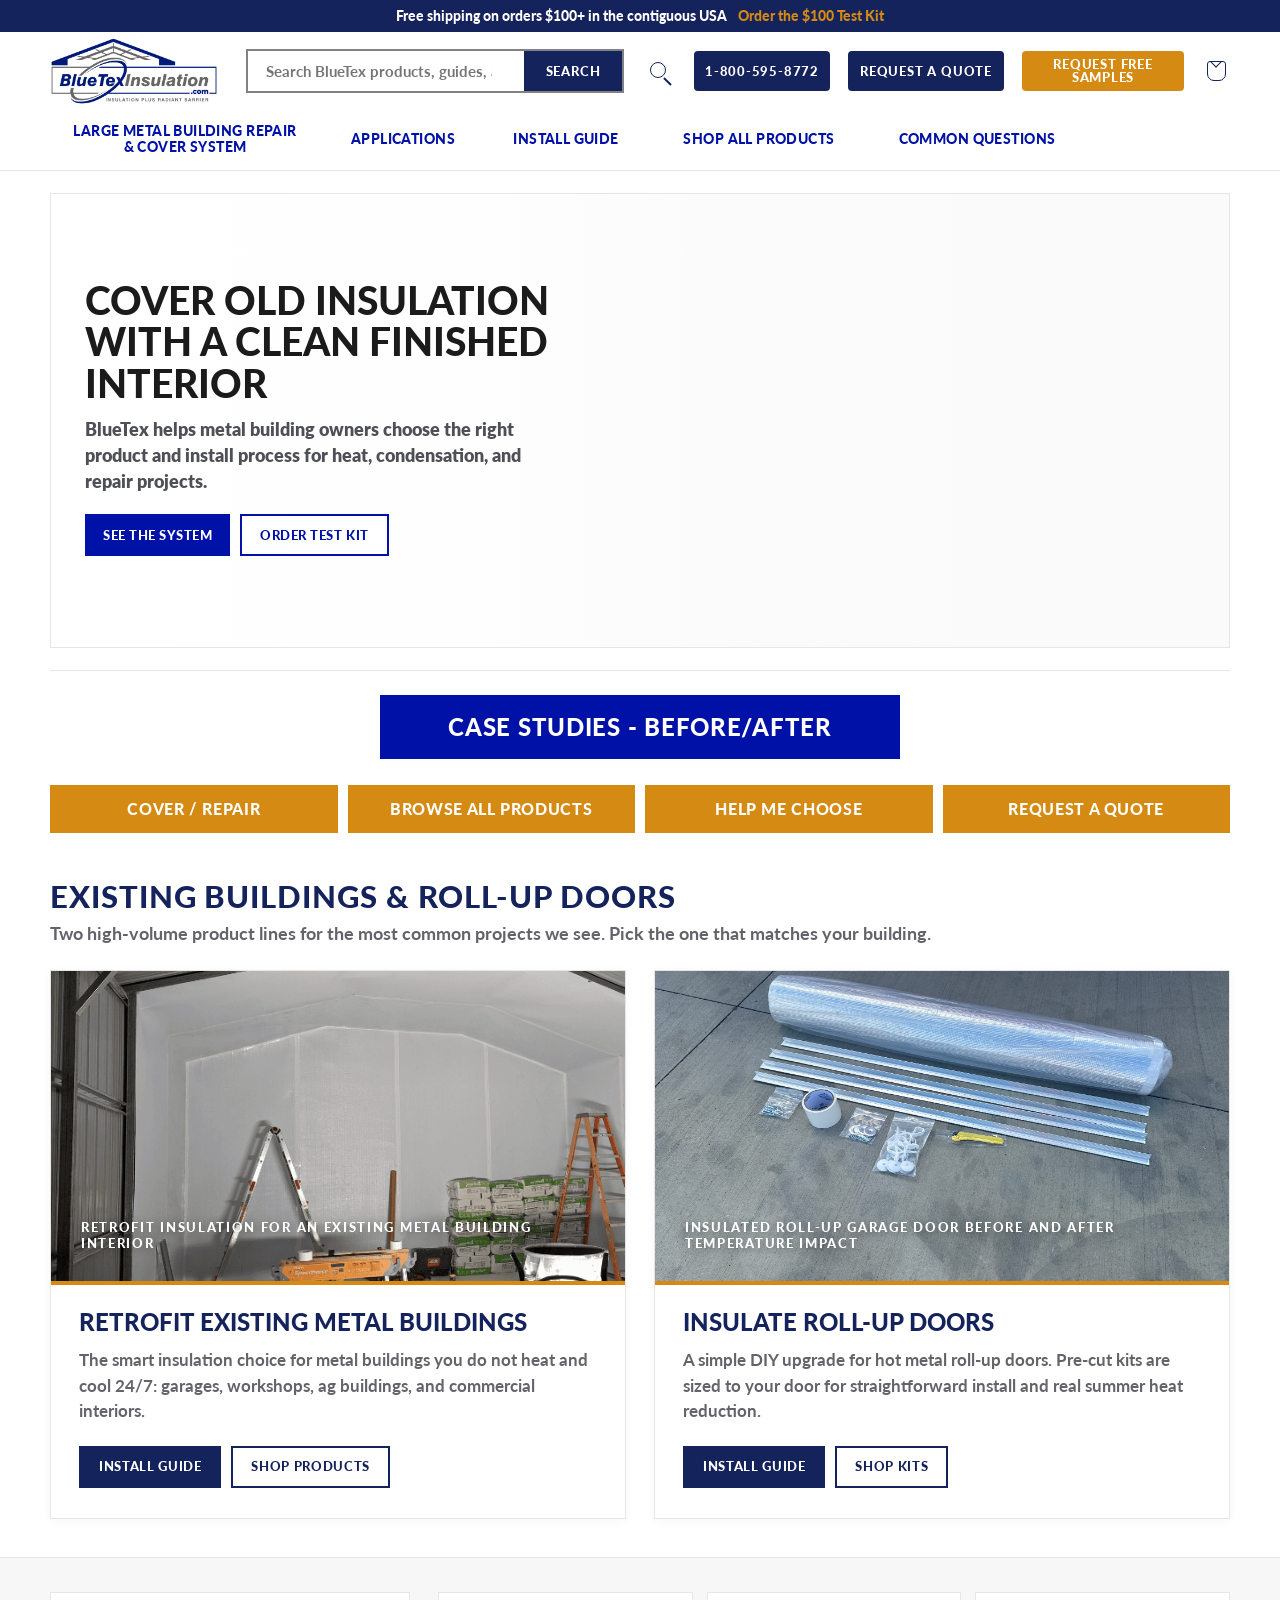
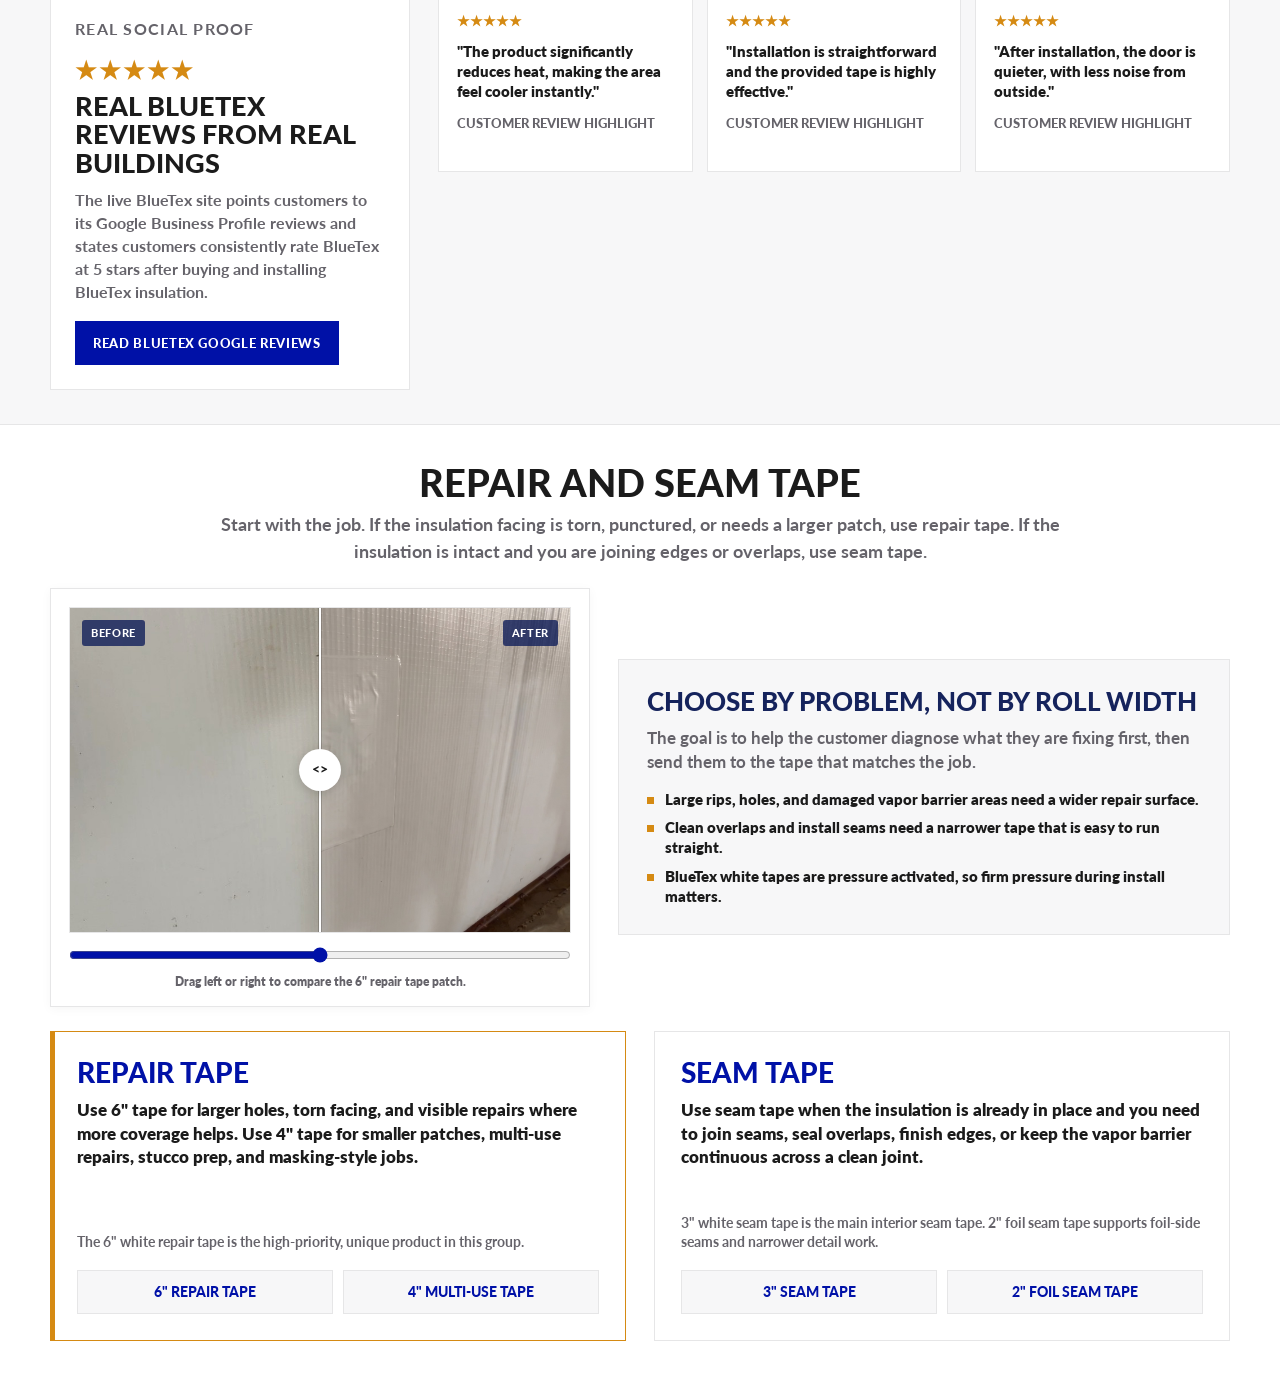
==== commit 15edfba4: "Restore menu groupings and refine tape funnel" ====
--- a/bluetex-homepage-protapes-style-mockup.html
+++ b/bluetex-homepage-protapes-style-mockup.html
@@ -396,6 +396,17 @@
       text-transform: uppercase;
     }
 
+    .application-layout {
+      display: grid;
+      grid-template-columns: repeat(3, minmax(0, 1fr)) 280px;
+      gap: 26px;
+      align-items: start;
+    }
+
+    .application-column {
+      min-width: 0;
+    }
+
     .mega-heading {
       margin: 0 0 12px;
       color: var(--text);
@@ -405,23 +416,20 @@
       text-transform: uppercase;
     }
 
-    .app-stack { display: grid; gap: 10px; }
+    .app-stack { display: grid; gap: 12px; }
 
     .app-card {
       display: grid;
-      grid-template-columns: 104px 1fr;
-      gap: 12px;
-      align-items: center;
-      min-height: 78px;
-      padding: 8px;
+      gap: 8px;
+      min-height: 0;
+      color: var(--text);
+    }
+
+    .app-card img {
+      width: 100%;
+      height: 92px;
+      object-fit: cover;
       border: 1px solid var(--line);
-      background: #fff;
-    }
-
-    .app-card img {
-      width: 104px;
-      height: 62px;
-      object-fit: cover;
       background: var(--soft);
     }
 
@@ -434,6 +442,8 @@
       font-weight: 900;
       text-transform: uppercase;
     }
+
+    .app-card h4 { color: var(--blue); font-size: 15px; }
 
     .app-card p,
     .product-card p {
@@ -442,6 +452,35 @@
       font-size: 12px;
       line-height: 1.25;
       font-weight: 600;
+      text-transform: none;
+    }
+
+    .app-preview {
+      display: block;
+      min-width: 0;
+      padding-top: 2px;
+    }
+
+    .app-preview .preview-media {
+      width: 280px;
+      height: 176px;
+    }
+
+    .app-preview h3 {
+      margin: 11px 0 4px;
+      color: var(--text);
+      font-size: 18px;
+      line-height: 1.05;
+      font-weight: 900;
+      text-transform: uppercase;
+    }
+
+    .app-preview p {
+      margin: 0;
+      color: var(--muted);
+      font-size: 13px;
+      line-height: 1.3;
+      font-weight: 700;
     }
 
     .guide-panel { min-height: 326px; padding: 0; overflow: hidden; }
@@ -556,27 +595,30 @@
 
     .product-card {
       position: relative;
-      display: grid;
-      grid-template-columns: 94px 1fr;
-      gap: 12px;
-      min-height: 100px;
-      padding: 10px;
+      display: block;
+      min-height: 0;
       border: 1px solid var(--line);
       background: #fff;
+      color: var(--text);
     }
 
     .product-card img {
-      width: 94px;
-      height: 76px;
+      width: 100%;
+      height: 120px;
       object-fit: cover;
       background: var(--soft);
     }
 
+    .product-card span {
+      display: block;
+      padding: 12px 12px 14px;
+    }
+
     .product-card--popular::before {
       content: "Most Popular";
       position: absolute;
-      top: 8px;
-      left: 8px;
+      top: 0;
+      left: 0;
       display: inline-flex;
       align-items: center;
       height: 20px;
@@ -591,7 +633,8 @@
     .product-actions {
       display: flex;
       gap: 6px;
-      margin-top: 8px;
+      margin-top: 9px;
+      padding: 0;
     }
 
     .product-actions a {
@@ -610,8 +653,14 @@
 
     .faq-layout { grid-template-columns: 330px 1fr; }
     .faq-layout .preview-media { width: 330px; height: 186px; }
-    .faq-layout .link-grid { grid-template-columns: 1fr; row-gap: 4px; }
-    .faq-layout .mega-link { padding: 6px 0; font-size: 15px; }
+    .faq-layout .link-grid {
+      grid-template-columns: repeat(2, minmax(0, 1fr));
+      grid-auto-flow: column;
+      grid-template-rows: repeat(5, auto);
+      column-gap: 32px;
+      row-gap: 4px;
+    }
+    .faq-layout .mega-link { padding: 7px 0; font-size: 15px; }
 
     .hero-shell { background: #fff; padding: 22px 0 0; }
 
@@ -963,7 +1012,7 @@
     }
 
     .tape-section h2 {
-      margin: 0 0 22px;
+      margin: 0 0 10px;
       color: var(--text);
       font-size: 38px;
       line-height: 1;
@@ -971,11 +1020,79 @@
       text-transform: uppercase;
     }
 
-    .tape-layout {
+    .tape-intro {
+      max-width: 860px;
+      margin: 0 auto 24px;
+      color: var(--muted);
+      font-size: 18px;
+      line-height: 1.45;
+      font-weight: 700;
+      text-align: center;
+    }
+
+    .tape-graphic {
+      display: grid;
+      grid-template-columns: 540px 1fr;
+      gap: 28px;
+      align-items: center;
+      margin-bottom: 24px;
+      text-align: left;
+    }
+
+    .tape-info-card {
+      padding: 28px;
+      background: #f7f7f8;
+      border: 1px solid var(--line);
+    }
+
+    .tape-info-card h3 {
+      margin: 0 0 10px;
+      color: var(--navy);
+      font-size: 26px;
+      line-height: 1.05;
+      font-weight: 900;
+      text-transform: uppercase;
+    }
+
+    .tape-info-card p {
+      margin: 0 0 14px;
+      color: var(--muted);
+      font-size: 17px;
+      line-height: 1.45;
+      font-weight: 700;
+    }
+
+    .tape-info-card ul {
+      display: grid;
+      gap: 8px;
+      margin: 0;
+      padding: 0;
+      list-style: none;
+    }
+
+    .tape-info-card li {
+      position: relative;
+      padding-left: 18px;
+      color: var(--text);
+      font-size: 15px;
+      line-height: 1.35;
+      font-weight: 800;
+    }
+
+    .tape-info-card li::before {
+      content: "";
+      position: absolute;
+      top: 8px;
+      left: 0;
+      width: 7px;
+      height: 7px;
+      background: var(--orange);
+    }
+
+    .tape-product-grid {
       display: grid;
       grid-template-columns: repeat(2, minmax(0, 1fr));
       gap: 28px;
-      align-items: start;
       text-align: left;
     }
 
@@ -1069,24 +1186,20 @@
       text-align: center;
     }
 
-    .tape-copy {
-      display: grid;
-      grid-template-columns: repeat(2, minmax(0, 1fr));
-      gap: 16px;
-    }
-
     .tape-group {
-      min-height: 250px;
-      padding: 24px;
+      display: grid;
+      grid-template-rows: auto 1fr auto;
+      min-height: 310px;
+      padding: 26px;
       background: #fff;
       border: 1px solid var(--line);
     }
 
     .tape-group strong {
       display: block;
-      margin-bottom: 10px;
+      margin-bottom: 12px;
       color: var(--blue);
-      font-size: 25px;
+      font-size: 28px;
       line-height: 1;
       font-weight: 900;
       text-transform: uppercase;
@@ -1095,9 +1208,39 @@
     .tape-group span {
       display: block;
       color: var(--text);
-      font-size: 18px;
+      font-size: 17px;
       line-height: 1.4;
       font-weight: 800;
+    }
+
+    .tape-group em {
+      display: block;
+      margin-top: 12px;
+      color: var(--muted);
+      font-size: 14px;
+      line-height: 1.35;
+      font-style: normal;
+      font-weight: 700;
+    }
+
+    .tape-products {
+      display: grid;
+      grid-template-columns: repeat(2, minmax(0, 1fr));
+      gap: 10px;
+      margin-top: 18px;
+    }
+
+    .tape-products a {
+      display: block;
+      padding: 13px;
+      background: #f7f7f8;
+      border: 1px solid var(--line);
+      color: var(--blue);
+      font-size: 14px;
+      line-height: 1.15;
+      font-weight: 900;
+      text-align: center;
+      text-transform: uppercase;
     }
 
     .tape-group--featured {
@@ -1207,20 +1350,33 @@
           <div class="nav-item">
             <a class="nav-label" href="https://bluetexinsulation.com/pages/help-me-choose-the-right-building-insulation">Applications</a>
             <div class="mega-panel">
-              <div class="hover-preview-layout">
-                <a class="mega-preview" href="https://bluetexinsulation.com/pages/existing-construction-metal-framed-buildings-installation" data-preview-link>
-                  <img class="preview-media" src="images/quiz-Existing_Building_Already_Built_Answer.png" alt="Existing metal building retrofit" data-preview-img>
+              <div class="application-layout">
+                <section class="application-column">
+                  <h3 class="mega-heading">Metal Buildings</h3>
+                  <div class="app-stack">
+                    <a class="app-card mega-link" href="https://bluetexinsulation.com/pages/existing-construction-metal-framed-buildings-installation" data-img="images/quiz-Existing_Building_Already_Built_Answer.png" data-title="Existing Metal Building Retrofit" data-text="Tubular steel and metal-frame retrofit path with partial BlueTex coverage."><img src="images/quiz-Existing_Building_Already_Built_Answer.png" alt="Tubular steel building with BlueTex partial coverage"><span><h4>Existing Metal Building Retrofit</h4><p>Tubular steel and metal-frame retrofit path.</p></span></a>
+                    <a class="app-card mega-link" href="large-metal-building-repair-cover-system.html" data-img="images/before-sagging-insulation.jpg" data-title="Large Building Wall And Roof Repair" data-text="System overview page for the TermBar cover and repair system."><img src="images/before-sagging-insulation.jpg" alt="Wall insulation before and after repair"><span><h4>Large Building Wall And Roof Repair</h4><p>TermBar system overview.</p></span></a>
+                  </div>
+                </section>
+                <section class="application-column">
+                  <h3 class="mega-heading">Doors</h3>
+                  <div class="app-stack">
+                    <a class="app-card mega-link" href="https://bluetexinsulation.com/blogs/installations/commercial-roll-up-garage-door-installation" data-img="images/IMG_37653_c669f2aa-3dc2-4db2-b8b9-99d82b9bedd3.jpg" data-title="Roll Up Doors" data-text="Commercial roll-up door install guide and product path."><img src="images/IMG_37653_c669f2aa-3dc2-4db2-b8b9-99d82b9bedd3.jpg" alt="Roll up door insulation"><span><h4>Roll Up Doors</h4><p>Commercial door install guide.</p></span></a>
+                    <a class="app-card mega-link" href="https://bluetexinsulation.com/products/bluetex-22-wide-pro-residential-garage-door-kit" data-img="images/IMG_37763.jpg" data-title="Residential Doors" data-text="Residential panel-door kit path."><img src="images/IMG_37763.jpg" alt="Residential garage door insulation"><span><h4>Residential Doors</h4><p>Panel-style residential kits.</p></span></a>
+                  </div>
+                </section>
+                <section class="application-column">
+                  <h3 class="mega-heading">Other Applications</h3>
+                  <div class="app-stack">
+                    <a class="app-card mega-link" href="https://bluetexinsulation.com/pages/existing-retrofit-construction-how-to-install-choose-your-buidling" data-img="images/complete-wall-finish.jpg" data-title="Existing Buildings" data-text="Choose the right retrofit method for an existing building."><img src="images/complete-wall-finish.jpg" alt="Existing building retrofit"><span><h4>Existing Buildings</h4><p>Choose the right retrofit method.</p></span></a>
+                    <a class="app-card mega-link" href="https://bluetexinsulation.com/pages/new-construction-how-to-install-choose-your-building-type" data-img="images/quiz-Red_Iron_Style_PEMB_Answer.png" data-title="New Construction" data-text="Pick the install path before panels go on."><img src="images/quiz-Red_Iron_Style_PEMB_Answer.png" alt="New construction metal building"><span><h4>New Construction</h4><p>Pick the path before panels go on.</p></span></a>
+                  </div>
+                </section>
+                <a class="app-preview" href="https://bluetexinsulation.com/pages/existing-construction-metal-framed-buildings-installation" data-preview-link>
+                  <img class="preview-media" src="images/quiz-Existing_Building_Already_Built_Answer.png" alt="Application preview" data-preview-img>
                   <h3 data-preview-title>Existing Metal Building Retrofit</h3>
-                  <p data-preview-text>Tubular steel and metal-frame retrofit path.</p>
+                  <p data-preview-text>Tubular steel and metal-frame retrofit path with partial BlueTex coverage.</p>
                 </a>
-                <div class="hover-link-grid">
-                  <a class="mega-link" href="https://bluetexinsulation.com/pages/existing-construction-metal-framed-buildings-installation" data-img="images/quiz-Existing_Building_Already_Built_Answer.png" data-title="Existing Metal Building Retrofit" data-text="Tubular steel and metal-frame retrofit path.">Existing Metal Building Retrofit<span class="menu-copy">Tubular steel and metal-frame retrofit path.</span></a>
-                  <a class="mega-link" href="large-metal-building-repair-cover-system.html" data-img="images/BT_blog_case_study_cover_system_after.webp" data-title="Large Building Wall And Roof Repair" data-text="TermBar cover system overview for old, stained, or torn insulation.">Large Building Wall And Roof Repair<span class="menu-copy">TermBar cover system overview.</span></a>
-                  <a class="mega-link" href="https://bluetexinsulation.com/blogs/installations/commercial-roll-up-garage-door-installation" data-img="images/IMG_37653_c669f2aa-3dc2-4db2-b8b9-99d82b9bedd3.jpg" data-title="Roll Up Doors" data-text="Commercial roll up door install guide.">Roll Up Doors<span class="menu-copy">Commercial door install guide.</span></a>
-                  <a class="mega-link" href="https://bluetexinsulation.com/products/bluetex-22-wide-pro-residential-garage-door-kit" data-img="images/IMG_37763.jpg" data-title="Residential Doors" data-text="Panel-style residential door kits.">Residential Doors<span class="menu-copy">Panel-style residential kits.</span></a>
-                  <a class="mega-link" href="https://bluetexinsulation.com/pages/new-construction-how-to-install-choose-your-building-type" data-img="images/quiz-Red_Iron_Style_PEMB_Answer.png" data-title="New Construction" data-text="Pick the path before panels go on.">New Construction<span class="menu-copy">Pick the path before panels go on.</span></a>
-                  <a class="mega-link" href="https://bluetexinsulation.com/blogs/case-studies" data-img="images/before-sagging-insulation.jpg" data-title="Case Studies" data-text="See real application examples and finished project proof.">Case Studies<span class="menu-copy">See real application examples.</span></a>
-                </div>
               </div>
             </div>
           </div>
@@ -1242,22 +1398,15 @@
           <div class="nav-item">
             <a class="nav-label" href="https://bluetexinsulation.com/collections/all">Shop All Products</a>
             <div class="mega-panel">
-              <div class="hover-preview-layout">
-                <a class="mega-preview" href="https://bluetexinsulation.com/pages/help-me-choose-the-right-building-insulation" data-preview-link>
-                  <img class="preview-media" src="images/BTCoverRepairSampleBoxComponents.png" alt="Help me decide" data-preview-img>
-                  <h3 data-preview-title>Help Me Decide</h3>
-                  <p data-preview-text>Start with the right product path.</p>
-                </a>
-                <div class="hover-link-grid hover-link-grid--products">
-                  <a class="mega-link" href="https://bluetexinsulation.com/pages/help-me-choose-the-right-building-insulation" data-img="images/BTCoverRepairSampleBoxComponents.png" data-title="Help Me Decide" data-text="Start with the right product path.">Help Me Decide<span class="menu-copy">Start with the right product path.</span></a>
-                  <a class="mega-link" href="garage-door-insulation.html" data-img="images/IMG_37653_c669f2aa-3dc2-4db2-b8b9-99d82b9bedd3.jpg" data-title="Garage Door Insulation" data-text="Roll up and residential doors.">Garage Door Insulation<span class="menu-copy">Roll up and residential doors.</span></a>
-                  <a class="mega-link" href="https://bluetexinsulation.com/products/bluetex-pro-2mm-super-wide-62-inch" data-img="images/CopyofBlueTex2mm62inch700ProductThumbnail.png" data-title="Pro 2mm Foil/White" data-text="Core foam roll available in 50 in and 62 in widths.">Pro 2mm Foil/White<span class="menu-note">Most popular</span><span class="menu-copy">Core foam roll. 50 in and 62 in.</span></a>
-                  <a class="mega-link" href="https://bluetexinsulation.com/products/bluetex%E2%84%A2-supreme-6mm-62-wide-foil-white-foam-insulation-300-sq-ft" data-img="images/Oct2024BlueTex6mm62inchMainThumbnail.png" data-title="Supreme 6mm Foil/White" data-text="Thicker foam option available in 50 in and 62 in widths.">Supreme 6mm Foil/White<span class="menu-copy">Thicker foam option. 50 in and 62 in.</span></a>
-                  <a class="mega-link" href="https://bluetexinsulation.com/pages/bluetex-vapor-barrier-white-tapes" data-img="images/3wideBRIGHTWHITEtape.png" data-title="Repair And Seam Tape" data-text="White repair and seam tapes for finishing, patching, and sealing BlueTex projects.">Repair And Seam Tape<span class="menu-copy">6 in and 4 in repair. 3 in and 2 in seam.</span></a>
-                  <a class="mega-link" href="https://bluetexinsulation.com/collections/fasteners?&view=ls" data-img="images/BlueTex4FootTermBarsMainImage_1.png" data-title="Fasteners" data-text="Screws, washers, TermBars, and support parts.">Fasteners<span class="menu-copy">Screws, washers, TermBars.</span></a>
-                  <a class="mega-link" href="https://bluetexinsulation.com/products/double-sided-tape" data-img="images/BTEasyClipSet_1.png" data-title="Double Sided Tape" data-text="Future 4, 8, and 16 counts.">Double Sided Tape<span class="menu-copy">Future 4, 8, and 16 counts.</span></a>
-                  <a class="mega-link" href="radiant-barrier-products.html" data-img="images/BlueTexInsulation_Med.jpg" data-title="Radiant Barrier Products" data-text="Foil/Foil, Foil/White, and Thermal Wrap options.">Radiant Barrier Products<span class="menu-copy">Foil/Foil, Foil/White, Thermal Wrap.</span></a>
-                </div>
+              <div class="product-grid">
+                <a class="product-card" href="https://bluetexinsulation.com/pages/help-me-choose-the-right-building-insulation"><img src="images/BTCoverRepairSampleBoxComponents.png" alt="Help me decide"><span><h4>Help Me Decide</h4><p>Start with the right product path.</p></span></a>
+                <a class="product-card" href="garage-door-insulation.html"><img src="images/IMG_37653_c669f2aa-3dc2-4db2-b8b9-99d82b9bedd3.jpg" alt="Garage door insulation"><span><h4>Garage Door Insulation</h4><p>Roll up and residential doors.</p></span></a>
+                <div class="product-card product-card--popular"><img src="images/CopyofBlueTex2mm62inch700ProductThumbnail.png" alt="Pro 2mm foil white"><span><h4>Pro 2mm Foil/White</h4><p>Core foam roll.</p><span class="product-actions"><a href="https://bluetexinsulation.com/collections/frontpage/products/bluetex-pro-2mm-50-wide-foil-white-foam-insulation">50 in</a><a href="https://bluetexinsulation.com/products/bluetex-pro-2mm-super-wide-62-inch">62 in</a></span></span></div>
+                <div class="product-card"><img src="images/Oct2024BlueTex6mm62inchMainThumbnail.png" alt="Supreme 6mm foil white"><span><h4>Supreme 6mm Foil/White</h4><p>Thicker foam option.</p><span class="product-actions"><a href="https://bluetexinsulation.com/products/bluetex-6mm-supreme-50-wide">50 in</a><a href="https://bluetexinsulation.com/products/bluetex%E2%84%A2-supreme-6mm-62-wide-foil-white-foam-insulation-300-sq-ft">62 in</a></span></span></div>
+                <a class="product-card" href="https://bluetexinsulation.com/pages/bluetex-vapor-barrier-white-tapes"><img src="images/3wideBRIGHTWHITEtape.png" alt="BlueTex tapes"><span><h4>Tapes</h4><p>Repair and seam tapes.</p></span></a>
+                <a class="product-card" href="https://bluetexinsulation.com/collections/fasteners?&view=ls"><img src="images/BlueTex4FootTermBarsMainImage_1.png" alt="Fasteners"><span><h4>Fasteners</h4><p>Screws, washers, TermBars.</p></span></a>
+                <a class="product-card" href="https://bluetexinsulation.com/products/double-sided-tape"><img src="images/BTEasyClipSet_1.png" alt="Double sided tape"><span><h4>Double Sided Tape</h4><p>4, 8, and 16 count options.</p></span></a>
+                <a class="product-card" href="radiant-barrier-products.html"><img src="images/BlueTexInsulation_Med.jpg" alt="Radiant barrier products"><span><h4>Radiant Barrier Products</h4><p>Foil/Foil, Foil/White, Thermal Wrap.</p></span></a>
               </div>
             </div>
           </div>
@@ -1354,7 +1503,8 @@
 
       <section class="rail tape-section" id="repair-seam-tape">
         <h2>Repair And Seam Tape</h2>
-        <div class="tape-layout">
+        <p class="tape-intro">Start with the job. If the insulation facing is torn, punctured, or needs a larger patch, use repair tape. If the insulation is intact and you are joining edges or overlaps, use seam tape.</p>
+        <div class="tape-graphic">
           <div class="compare-card">
             <div class="before-after" data-before-after>
               <img src="images/repair-tape-before.png" alt="Before using 6 inch repair tape">
@@ -1366,9 +1516,28 @@
             <input class="compare-range" type="range" min="0" max="100" value="50" aria-label="Reveal before and after repair tape comparison">
             <p class="compare-help">Drag left or right to compare the 6&quot; repair tape patch.</p>
           </div>
-          <div class="tape-copy">
-            <div class="tape-group tape-group--featured"><strong>Repair Tape</strong><span>6&quot; tape is the popular, unique repair-page product. 4&quot; tape supports smaller patches and repair coverage.</span></div>
-            <div class="tape-group"><strong>Seam Tape</strong><span>3&quot; and 2&quot; tapes are grouped for clean seams, joints, overlap lines, and finish details.</span></div>
+          <div class="tape-info-card">
+            <h3>Choose by problem, not by roll width</h3>
+            <p>The goal is to help the customer diagnose what they are fixing first, then send them to the tape that matches the job.</p>
+            <ul>
+              <li>Large rips, holes, and damaged vapor barrier areas need a wider repair surface.</li>
+              <li>Clean overlaps and install seams need a narrower tape that is easy to run straight.</li>
+              <li>BlueTex white tapes are pressure activated, so firm pressure during install matters.</li>
+            </ul>
+          </div>
+        </div>
+        <div class="tape-product-grid">
+          <div class="tape-group tape-group--featured">
+            <strong>Repair Tape</strong>
+            <span>Use 6&quot; tape for larger holes, torn facing, and visible repairs where more coverage helps. Use 4&quot; tape for smaller patches, multi-use repairs, stucco prep, and masking-style jobs.</span>
+            <em>The 6&quot; white repair tape is the high-priority, unique product in this group.</em>
+            <div class="tape-products"><a href="https://bluetexinsulation.com/collections/new-collection/products/6-white-tape">6&quot; Repair Tape</a><a href="https://bluetexinsulation.com/products/4-white-tape">4&quot; Multi-Use Tape</a></div>
+          </div>
+          <div class="tape-group">
+            <strong>Seam Tape</strong>
+            <span>Use seam tape when the insulation is already in place and you need to join seams, seal overlaps, finish edges, or keep the vapor barrier continuous across a clean joint.</span>
+            <em>3&quot; white seam tape is the main interior seam tape. 2&quot; foil seam tape supports foil-side seams and narrower detail work.</em>
+            <div class="tape-products"><a href="https://bluetexinsulation.com/products/white-tape">3&quot; Seam Tape</a><a href="https://bluetexinsulation.com/collections/tape-and-fasteners/foil-tape">2&quot; Foil Seam Tape</a></div>
           </div>
         </div>
       </section>
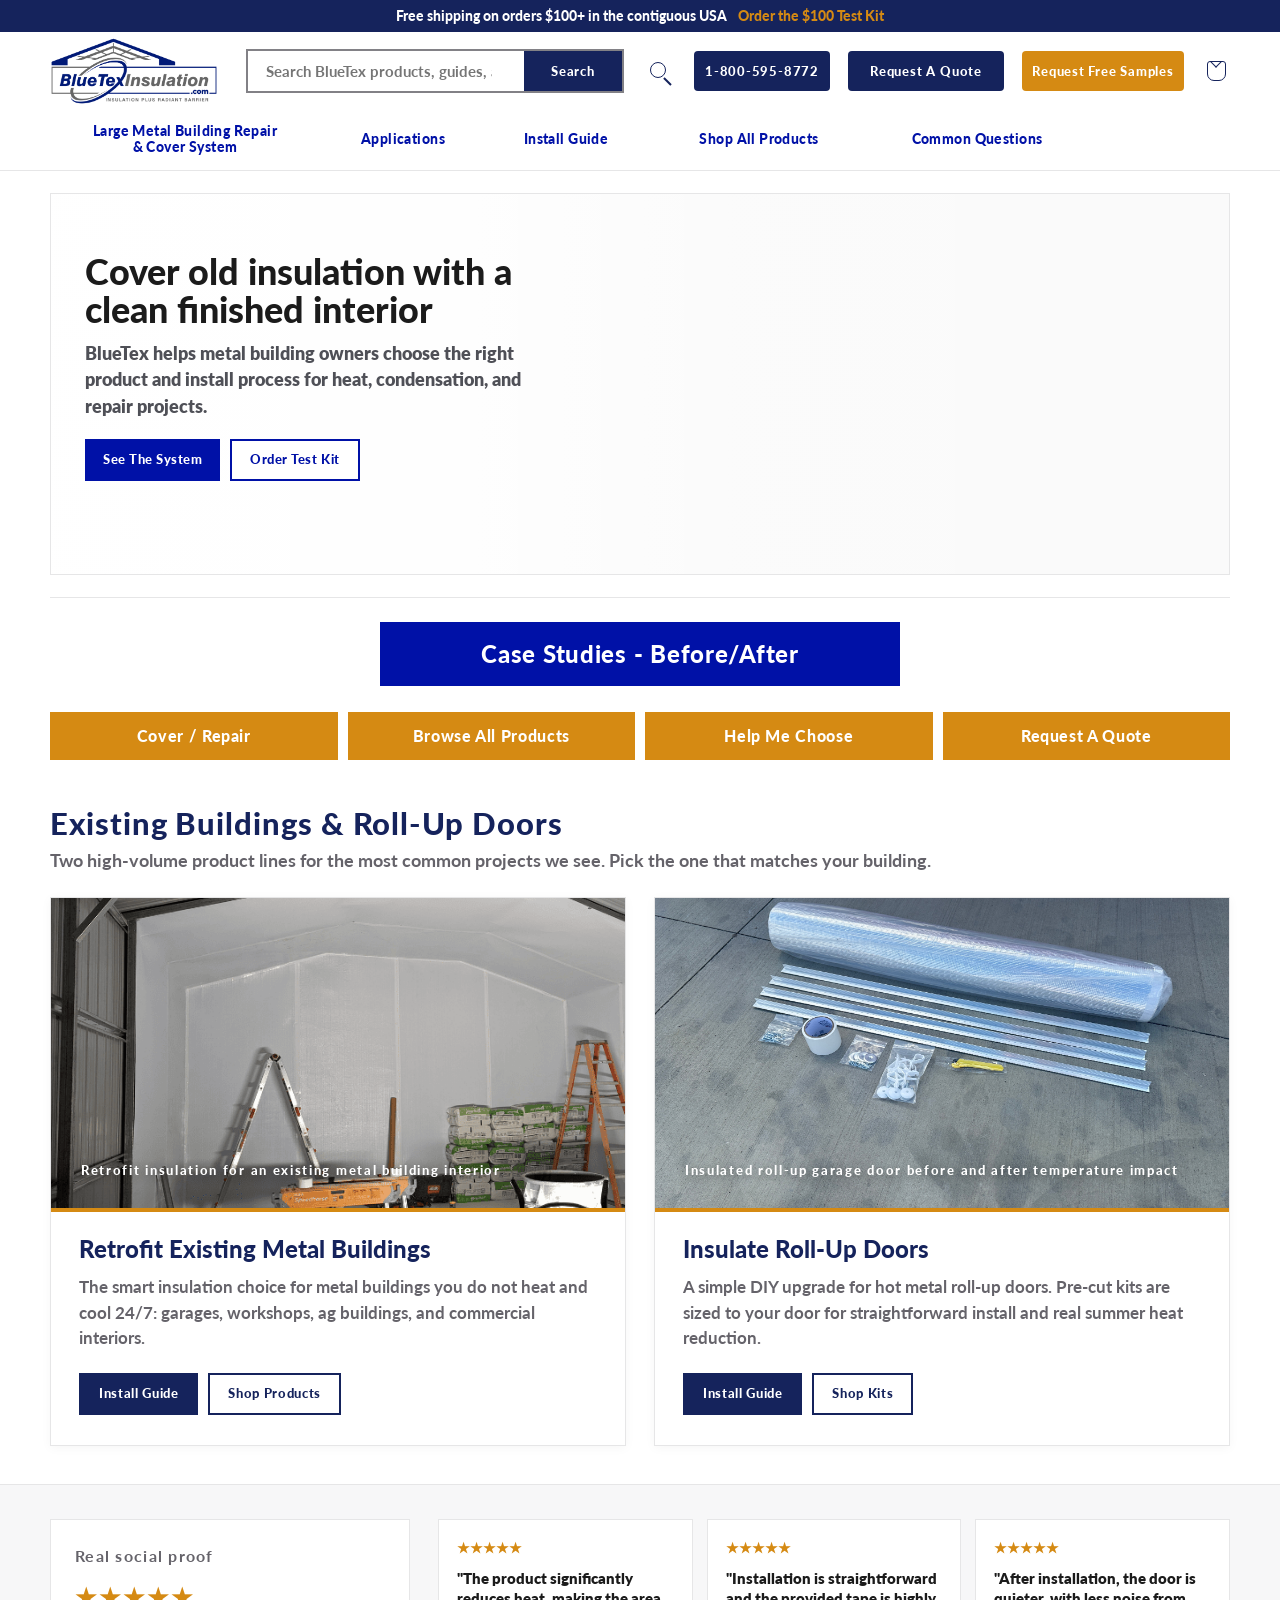
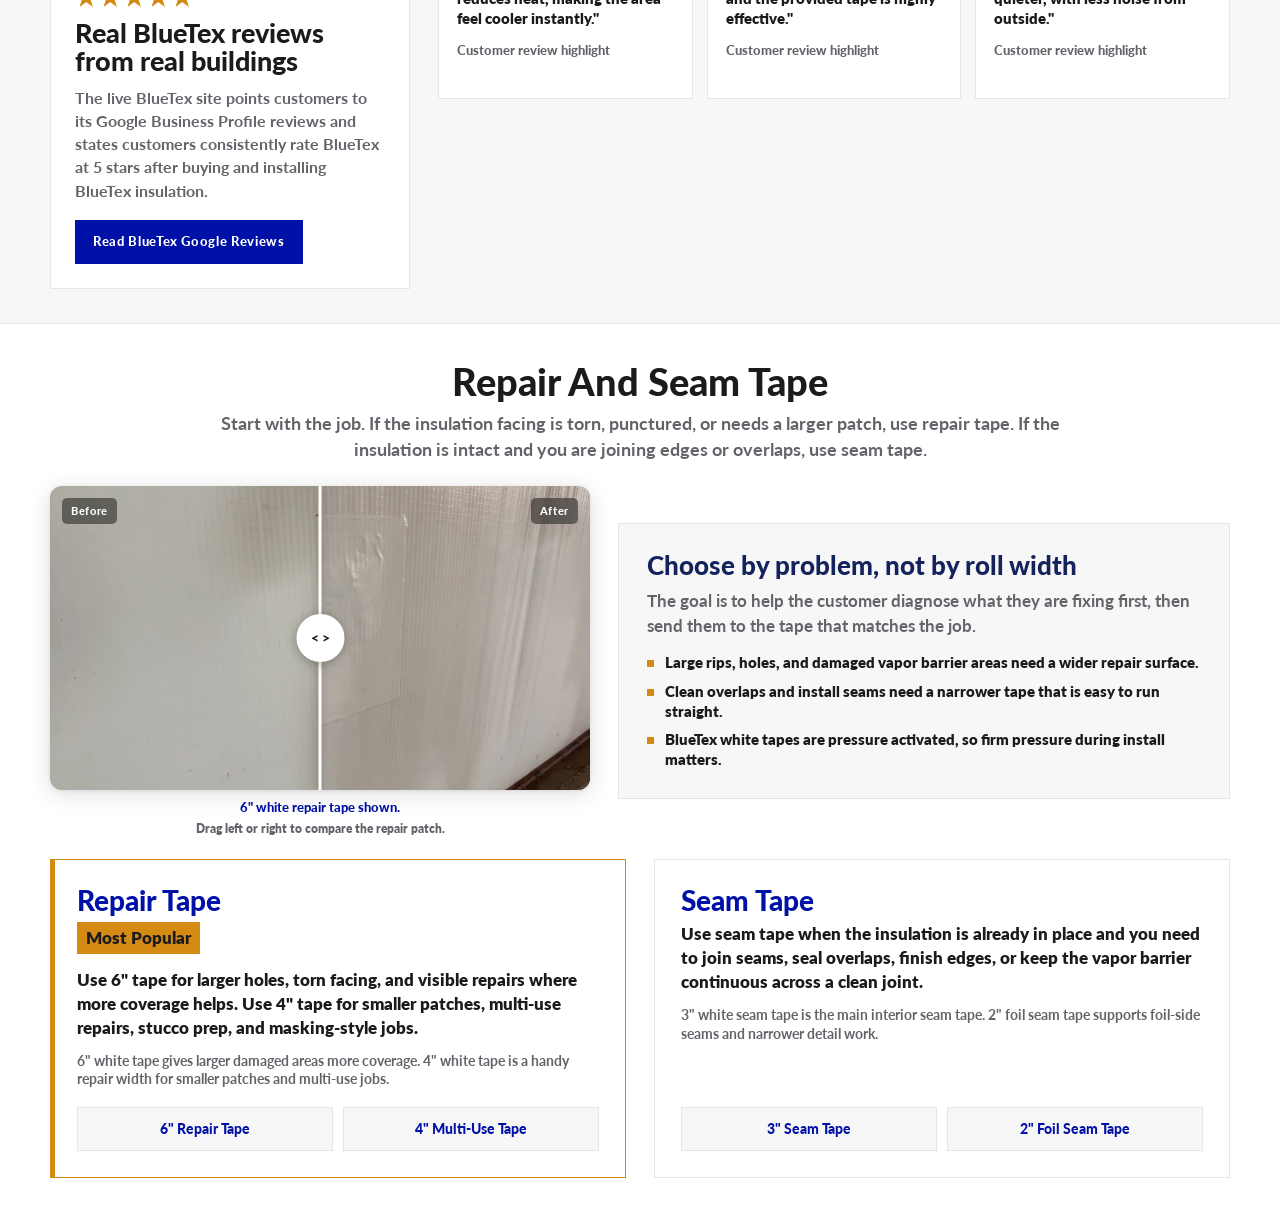
==== commit 3a4a351b: "Update homepage menu and tape sections" ====
--- a/bluetex-homepage-protapes-style-mockup.html
+++ b/bluetex-homepage-protapes-style-mockup.html
@@ -99,7 +99,7 @@
       color: #fff;
       font: 900 13px/1 Lato, Arial, sans-serif;
       letter-spacing: .06em;
-      text-transform: uppercase;
+      text-transform: none;
     }
 
     .search button { cursor: pointer; }
@@ -233,7 +233,7 @@
       font-weight: 900;
       letter-spacing: .03em;
       text-align: center;
-      text-transform: uppercase;
+      text-transform: none;
     }
 
     .nav-item:hover .nav-label,
@@ -297,7 +297,7 @@
       font-size: 18px;
       line-height: 1.05;
       font-weight: 900;
-      text-transform: uppercase;
+      text-transform: none;
     }
 
     .mega-preview p {
@@ -324,7 +324,7 @@
       font-size: 16px;
       line-height: 1.12;
       font-weight: 900;
-      text-transform: uppercase;
+      text-transform: none;
       outline: 0;
     }
 
@@ -393,13 +393,13 @@
       font-size: 12px;
       font-weight: 900;
       letter-spacing: .04em;
-      text-transform: uppercase;
+      text-transform: none;
     }
 
     .application-layout {
       display: grid;
-      grid-template-columns: repeat(3, minmax(0, 1fr)) 280px;
-      gap: 26px;
+      grid-template-columns: repeat(3, minmax(0, 1fr));
+      gap: 28px;
       align-items: start;
     }
 
@@ -413,7 +413,7 @@
       font-size: 18px;
       line-height: 1;
       font-weight: 900;
-      text-transform: uppercase;
+      text-transform: none;
     }
 
     .app-stack { display: grid; gap: 12px; }
@@ -440,47 +440,15 @@
       font-size: 14px;
       line-height: 1.08;
       font-weight: 900;
-      text-transform: uppercase;
+      text-transform: none;
     }
 
     .app-card h4 { color: var(--blue); font-size: 15px; }
 
     .app-card p,
-    .product-card p {
-      margin: 0;
-      color: var(--muted);
-      font-size: 12px;
-      line-height: 1.25;
-      font-weight: 600;
-      text-transform: none;
-    }
-
-    .app-preview {
-      display: block;
-      min-width: 0;
-      padding-top: 2px;
-    }
-
-    .app-preview .preview-media {
-      width: 280px;
-      height: 176px;
-    }
-
-    .app-preview h3 {
-      margin: 11px 0 4px;
-      color: var(--text);
-      font-size: 18px;
-      line-height: 1.05;
-      font-weight: 900;
-      text-transform: uppercase;
-    }
-
-    .app-preview p {
-      margin: 0;
-      color: var(--muted);
-      font-size: 13px;
-      line-height: 1.3;
-      font-weight: 700;
+    .product-card p,
+    .faq-layout .mega-preview p {
+      display: none;
     }
 
     .guide-panel { min-height: 326px; padding: 0; overflow: hidden; }
@@ -508,7 +476,7 @@
       font-size: 16px;
       line-height: 1.08;
       font-weight: 900;
-      text-transform: uppercase;
+      text-transform: none;
     }
 
     .guide-main::after {
@@ -545,7 +513,7 @@
       font-size: 20px;
       line-height: 1;
       font-weight: 900;
-      text-transform: uppercase;
+      text-transform: none;
     }
 
     .flyout-grid {
@@ -572,7 +540,7 @@
       line-height: 1;
       font-weight: 900;
       letter-spacing: .04em;
-      text-transform: uppercase;
+      text-transform: none;
     }
 
     .flyout-links a {
@@ -581,7 +549,7 @@
       font-size: 15px;
       line-height: 1.15;
       font-weight: 900;
-      text-transform: uppercase;
+      text-transform: none;
     }
 
     .flyout-links a:hover,
@@ -627,13 +595,14 @@
       color: #fff;
       font-size: 10px;
       font-weight: 900;
-      text-transform: uppercase;
+      text-transform: none;
     }
 
     .product-actions {
       display: flex;
-      gap: 6px;
-      margin-top: 9px;
+      gap: 10px;
+      align-items: center;
+      margin-top: 12px;
       padding: 0;
     }
 
@@ -642,13 +611,14 @@
       align-items: center;
       justify-content: center;
       height: 26px;
-      min-width: 48px;
-      padding: 0 8px;
+      min-width: 56px;
+      padding: 0 10px;
       background: var(--blue);
+      border: 2px solid var(--blue);
       color: #fff;
       font-size: 11px;
       font-weight: 900;
-      text-transform: uppercase;
+      text-transform: none;
     }
 
     .faq-layout { grid-template-columns: 330px 1fr; }
@@ -666,7 +636,7 @@
 
     .hero {
       position: relative;
-      min-height: 455px;
+      min-height: 382px;
       overflow: hidden;
       background: #111;
       border: 1px solid var(--line);
@@ -684,17 +654,17 @@
       position: relative;
       z-index: 2;
       width: 520px;
-      padding: 86px 0 0 34px;
+      padding: 58px 0 0 34px;
     }
 
     .hero h1 {
       max-width: 520px;
       margin: 0 0 12px;
       color: var(--text);
-      font-size: 39px;
+      font-size: 36px;
       line-height: 1.06;
       font-weight: 900;
-      text-transform: uppercase;
+      text-transform: none;
     }
 
     .hero p {
@@ -719,7 +689,7 @@
       font-size: 13px;
       font-weight: 900;
       letter-spacing: .04em;
-      text-transform: uppercase;
+      text-transform: none;
     }
 
     .cta--secondary {
@@ -763,7 +733,7 @@
       font-weight: 900;
       letter-spacing: .04em;
       text-align: center;
-      text-transform: uppercase;
+      text-transform: none;
     }
 
     .case-study-cta {
@@ -779,7 +749,7 @@
       line-height: 1;
       font-weight: 900;
       letter-spacing: .03em;
-      text-transform: uppercase;
+      text-transform: none;
     }
 
     .content-zone { padding: 26px 0 46px; background: #fff; }
@@ -795,7 +765,7 @@
       line-height: 1;
       font-weight: 900;
       letter-spacing: .03em;
-      text-transform: uppercase;
+      text-transform: none;
     }
 
     .section-intro {
@@ -844,7 +814,7 @@
       line-height: 1.25;
       font-weight: 900;
       letter-spacing: .13em;
-      text-transform: uppercase;
+      text-transform: none;
       text-shadow: 0 2px 10px rgba(0,0,0,.45);
     }
 
@@ -859,7 +829,7 @@
       font-size: 24px;
       line-height: 1.08;
       font-weight: 900;
-      text-transform: uppercase;
+      text-transform: none;
     }
 
     .topic-body p {
@@ -888,7 +858,7 @@
       font-size: 13px;
       font-weight: 900;
       letter-spacing: .05em;
-      text-transform: uppercase;
+      text-transform: none;
     }
 
     .topic-actions a.secondary {
@@ -924,7 +894,7 @@
       line-height: 1;
       font-weight: 900;
       letter-spacing: .08em;
-      text-transform: uppercase;
+      text-transform: none;
     }
 
     .review-summary h2 {
@@ -933,7 +903,7 @@
       font-size: 27px;
       line-height: 1.06;
       font-weight: 900;
-      text-transform: uppercase;
+      text-transform: none;
     }
 
     .review-summary p {
@@ -965,7 +935,7 @@
       font-size: 13px;
       font-weight: 900;
       letter-spacing: .05em;
-      text-transform: uppercase;
+      text-transform: none;
     }
 
     .review-grid {
@@ -1003,7 +973,7 @@
       color: var(--muted);
       font-size: 13px;
       font-weight: 900;
-      text-transform: uppercase;
+      text-transform: none;
     }
 
     .tape-section {
@@ -1017,7 +987,7 @@
       font-size: 38px;
       line-height: 1;
       font-weight: 900;
-      text-transform: uppercase;
+      text-transform: none;
     }
 
     .tape-intro {
@@ -1051,7 +1021,7 @@
       font-size: 26px;
       line-height: 1.05;
       font-weight: 900;
-      text-transform: uppercase;
+      text-transform: none;
     }
 
     .tape-info-card p {
@@ -1097,19 +1067,21 @@
     }
 
     .compare-card {
-      padding: 18px;
+      padding: 0;
       background: #fff;
-      border: 1px solid var(--line);
-      box-shadow: 0 2px 10px rgba(0,0,0,.04);
+      border: 0;
     }
 
     .before-after {
       --split: 50%;
       position: relative;
       overflow: hidden;
-      aspect-ratio: 887 / 576;
-      background: #eee;
-      border: 1px solid var(--line);
+      aspect-ratio: 16 / 9;
+      background: #ddd;
+      border-radius: 12px;
+      box-shadow: 0 4px 24px rgba(0,0,0,.13), 0 1px 4px rgba(0,0,0,.08);
+      cursor: col-resize;
+      user-select: none;
     }
 
     .before-after img {
@@ -1128,15 +1100,17 @@
       position: absolute;
       top: 0;
       bottom: 0;
+      z-index: 3;
       left: var(--split);
-      width: 2px;
+      width: 3px;
       background: #fff;
-      box-shadow: 0 0 0 1px rgba(0,0,0,.18);
-      transform: translateX(-1px);
+      box-shadow: 0 0 8px rgba(0,0,0,.35);
+      pointer-events: none;
+      transform: translateX(-50%);
     }
 
     .slider-line::after {
-      content: "<>";
+      content: "< >";
       position: absolute;
       top: 50%;
       left: 50%;
@@ -1147,8 +1121,9 @@
       height: 42px;
       background: #fff;
       color: var(--text);
+      border: 3px solid #fff;
       border-radius: 50%;
-      box-shadow: 0 2px 12px rgba(0,0,0,.18);
+      box-shadow: 0 2px 12px rgba(0,0,0,.30);
       font-size: 14px;
       font-weight: 900;
       transform: translate(-50%, -50%);
@@ -1157,24 +1132,30 @@
     .ba-label {
       position: absolute;
       top: 12px;
-      z-index: 2;
+      z-index: 4;
       padding: 5px 9px;
-      background: rgba(21,35,92,.82);
+      background: rgba(0,0,0,.45);
       color: #fff;
-      border-radius: 3px;
+      border-radius: 5px;
+      backdrop-filter: blur(4px);
       font-size: 11px;
       font-weight: 900;
       letter-spacing: .06em;
-      text-transform: uppercase;
+      text-transform: none;
     }
 
     .ba-label--before { left: 12px; }
     .ba-label--after { right: 12px; }
 
     .compare-range {
+      position: absolute;
+      inset: 0;
+      z-index: 5;
       width: 100%;
-      margin: 14px 0 0;
-      accent-color: var(--blue);
+      height: 100%;
+      margin: 0;
+      opacity: 0;
+      cursor: col-resize;
     }
 
     .compare-help {
@@ -1186,9 +1167,18 @@
       text-align: center;
     }
 
+    .compare-product-note {
+      margin: 10px 0 0;
+      color: var(--blue);
+      font-size: 13px;
+      line-height: 1.2;
+      font-weight: 900;
+      text-align: center;
+    }
+
     .tape-group {
       display: grid;
-      grid-template-rows: auto 1fr auto;
+      grid-template-rows: auto auto 1fr auto;
       min-height: 310px;
       padding: 26px;
       background: #fff;
@@ -1197,12 +1187,12 @@
 
     .tape-group strong {
       display: block;
-      margin-bottom: 12px;
+      margin-bottom: 8px;
       color: var(--blue);
       font-size: 28px;
       line-height: 1;
       font-weight: 900;
-      text-transform: uppercase;
+      text-transform: none;
     }
 
     .tape-group span {
@@ -1211,6 +1201,17 @@
       font-size: 17px;
       line-height: 1.4;
       font-weight: 800;
+    }
+
+    .tape-badge {
+      justify-self: start;
+      margin: 0 0 14px;
+      padding: 4px 9px;
+      background: var(--orange);
+      color: #fff;
+      font-size: 11px;
+      line-height: 1;
+      font-weight: 900;
     }
 
     .tape-group em {
@@ -1240,7 +1241,7 @@
       line-height: 1.15;
       font-weight: 900;
       text-align: center;
-      text-transform: uppercase;
+      text-transform: none;
     }
 
     .tape-group--featured {
@@ -1261,7 +1262,7 @@
       font-size: 26px;
       line-height: 1;
       font-weight: 900;
-      text-transform: uppercase;
+      text-transform: none;
     }
 
     .white-box p {
@@ -1300,7 +1301,7 @@
       line-height: 1.1;
       font-weight: 900;
       text-align: center;
-      text-transform: uppercase;
+      text-transform: none;
     }
   </style>
 </head>
@@ -1355,7 +1356,7 @@
                   <h3 class="mega-heading">Metal Buildings</h3>
                   <div class="app-stack">
                     <a class="app-card mega-link" href="https://bluetexinsulation.com/pages/existing-construction-metal-framed-buildings-installation" data-img="images/quiz-Existing_Building_Already_Built_Answer.png" data-title="Existing Metal Building Retrofit" data-text="Tubular steel and metal-frame retrofit path with partial BlueTex coverage."><img src="images/quiz-Existing_Building_Already_Built_Answer.png" alt="Tubular steel building with BlueTex partial coverage"><span><h4>Existing Metal Building Retrofit</h4><p>Tubular steel and metal-frame retrofit path.</p></span></a>
-                    <a class="app-card mega-link" href="large-metal-building-repair-cover-system.html" data-img="images/before-sagging-insulation.jpg" data-title="Large Building Wall And Roof Repair" data-text="System overview page for the TermBar cover and repair system."><img src="images/before-sagging-insulation.jpg" alt="Wall insulation before and after repair"><span><h4>Large Building Wall And Roof Repair</h4><p>TermBar system overview.</p></span></a>
+                    <a class="app-card mega-link" href="large-metal-building-repair-cover-system.html" data-img="images/BT_blog_case_study_cover_system_after.webp" data-title="Large Building Wall And Roof Repair" data-text="System overview page for the TermBar cover and repair system."><img src="images/BT_blog_case_study_cover_system_after.webp" alt="Wall insulation after cover and repair system"><span><h4>Large Building Wall And Roof Repair</h4><p>TermBar system overview.</p></span></a>
                   </div>
                 </section>
                 <section class="application-column">
@@ -1370,13 +1371,9 @@
                   <div class="app-stack">
                     <a class="app-card mega-link" href="https://bluetexinsulation.com/pages/existing-retrofit-construction-how-to-install-choose-your-buidling" data-img="images/complete-wall-finish.jpg" data-title="Existing Buildings" data-text="Choose the right retrofit method for an existing building."><img src="images/complete-wall-finish.jpg" alt="Existing building retrofit"><span><h4>Existing Buildings</h4><p>Choose the right retrofit method.</p></span></a>
                     <a class="app-card mega-link" href="https://bluetexinsulation.com/pages/new-construction-how-to-install-choose-your-building-type" data-img="images/quiz-Red_Iron_Style_PEMB_Answer.png" data-title="New Construction" data-text="Pick the install path before panels go on."><img src="images/quiz-Red_Iron_Style_PEMB_Answer.png" alt="New construction metal building"><span><h4>New Construction</h4><p>Pick the path before panels go on.</p></span></a>
+                    <a class="app-card mega-link" href="https://bluetexinsulation.com/blogs/case-studies" data-img="images/BT_blog_case_study_cover_system_after.webp" data-title="Case Studies" data-text="Real BlueTex applications and finished project examples."><img src="images/BT_blog_case_study_cover_system_after.webp" alt="BlueTex case study finished wall"><span><h4>Case Studies</h4><p>Real project examples.</p></span></a>
                   </div>
                 </section>
-                <a class="app-preview" href="https://bluetexinsulation.com/pages/existing-construction-metal-framed-buildings-installation" data-preview-link>
-                  <img class="preview-media" src="images/quiz-Existing_Building_Already_Built_Answer.png" alt="Application preview" data-preview-img>
-                  <h3 data-preview-title>Existing Metal Building Retrofit</h3>
-                  <p data-preview-text>Tubular steel and metal-frame retrofit path with partial BlueTex coverage.</p>
-                </a>
               </div>
             </div>
           </div>
@@ -1429,7 +1426,7 @@
                   <a class="mega-link" href="https://bluetexinsulation.com/pages/existing-construction-wood-framed-buildings-installation" data-img="images/complete-wall-finish.jpg" data-title="Can I Paint Or Cover BlueTex?" data-text="See finish options, exposed interiors, and ways to cover fasteners.">Can I Paint Or Cover BlueTex?</a>
                   <a class="mega-link" href="https://bluetexinsulation.com/pages/bluetex-metal-building-contractors-and-insulation-installers" data-img="images/BTCoverRepairSampleBoxComponents-1-.png" data-title="Contractor/Installer Pricing" data-text="Contractor tiers and larger-project support.">Contractor/Installer Pricing</a>
                   <a class="mega-link" href="https://bluetexinsulation.com/pages/warranty" data-img="images/BlueTex4FootTermBarsMainImage_1.png" data-title="Lifetime Warranty" data-text="BlueTex roll warranty information for metal building applications.">Lifetime Warranty</a>
-                  <a class="mega-link" href="https://bluetexinsulation.com/a/detective-faq" data-img="images/BTCoverRepairSampleBoxComponents.png" data-title="Other FAQ" data-text="Search the full FAQ library for product, install, and ordering questions.">Other FAQ - Searchable</a>
+                  <a class="mega-link" href="https://bluetexinsulation.com/a/detective-faq" data-img="images/BTCoverRepairSampleBoxComponents.png" data-title="Other FAQ" data-text="Search the full FAQ library for product, install, and ordering questions.">Other FAQ</a>
                 </div>
               </div>
             </div>
@@ -1512,9 +1509,10 @@
               <span class="ba-label ba-label--before">Before</span>
               <span class="ba-label ba-label--after">After</span>
               <span class="slider-line" aria-hidden="true"></span>
+              <input class="compare-range" type="range" min="0" max="100" value="50" aria-label="Reveal before and after 6 inch repair tape comparison">
             </div>
-            <input class="compare-range" type="range" min="0" max="100" value="50" aria-label="Reveal before and after repair tape comparison">
-            <p class="compare-help">Drag left or right to compare the 6&quot; repair tape patch.</p>
+            <p class="compare-product-note">6&quot; white repair tape shown.</p>
+            <p class="compare-help">Drag left or right to compare the repair patch.</p>
           </div>
           <div class="tape-info-card">
             <h3>Choose by problem, not by roll width</h3>
@@ -1529,15 +1527,16 @@
         <div class="tape-product-grid">
           <div class="tape-group tape-group--featured">
             <strong>Repair Tape</strong>
+            <span class="tape-badge">Most Popular</span>
             <span>Use 6&quot; tape for larger holes, torn facing, and visible repairs where more coverage helps. Use 4&quot; tape for smaller patches, multi-use repairs, stucco prep, and masking-style jobs.</span>
-            <em>The 6&quot; white repair tape is the high-priority, unique product in this group.</em>
+            <em>6&quot; white tape gives larger damaged areas more coverage. 4&quot; white tape is a handy repair width for smaller patches and multi-use jobs.</em>
             <div class="tape-products"><a href="https://bluetexinsulation.com/collections/new-collection/products/6-white-tape">6&quot; Repair Tape</a><a href="https://bluetexinsulation.com/products/4-white-tape">4&quot; Multi-Use Tape</a></div>
           </div>
           <div class="tape-group">
             <strong>Seam Tape</strong>
             <span>Use seam tape when the insulation is already in place and you need to join seams, seal overlaps, finish edges, or keep the vapor barrier continuous across a clean joint.</span>
             <em>3&quot; white seam tape is the main interior seam tape. 2&quot; foil seam tape supports foil-side seams and narrower detail work.</em>
-            <div class="tape-products"><a href="https://bluetexinsulation.com/products/white-tape">3&quot; Seam Tape</a><a href="https://bluetexinsulation.com/collections/tape-and-fasteners/foil-tape">2&quot; Foil Seam Tape</a></div>
+            <div class="tape-products"><a href="https://bluetexinsulation.com/products/white-tape">3&quot; Seam Tape</a><a href="https://bluetexinsulation.com/products/2-foil-seam-tape">2&quot; Foil Seam Tape</a></div>
           </div>
         </div>
       </section>
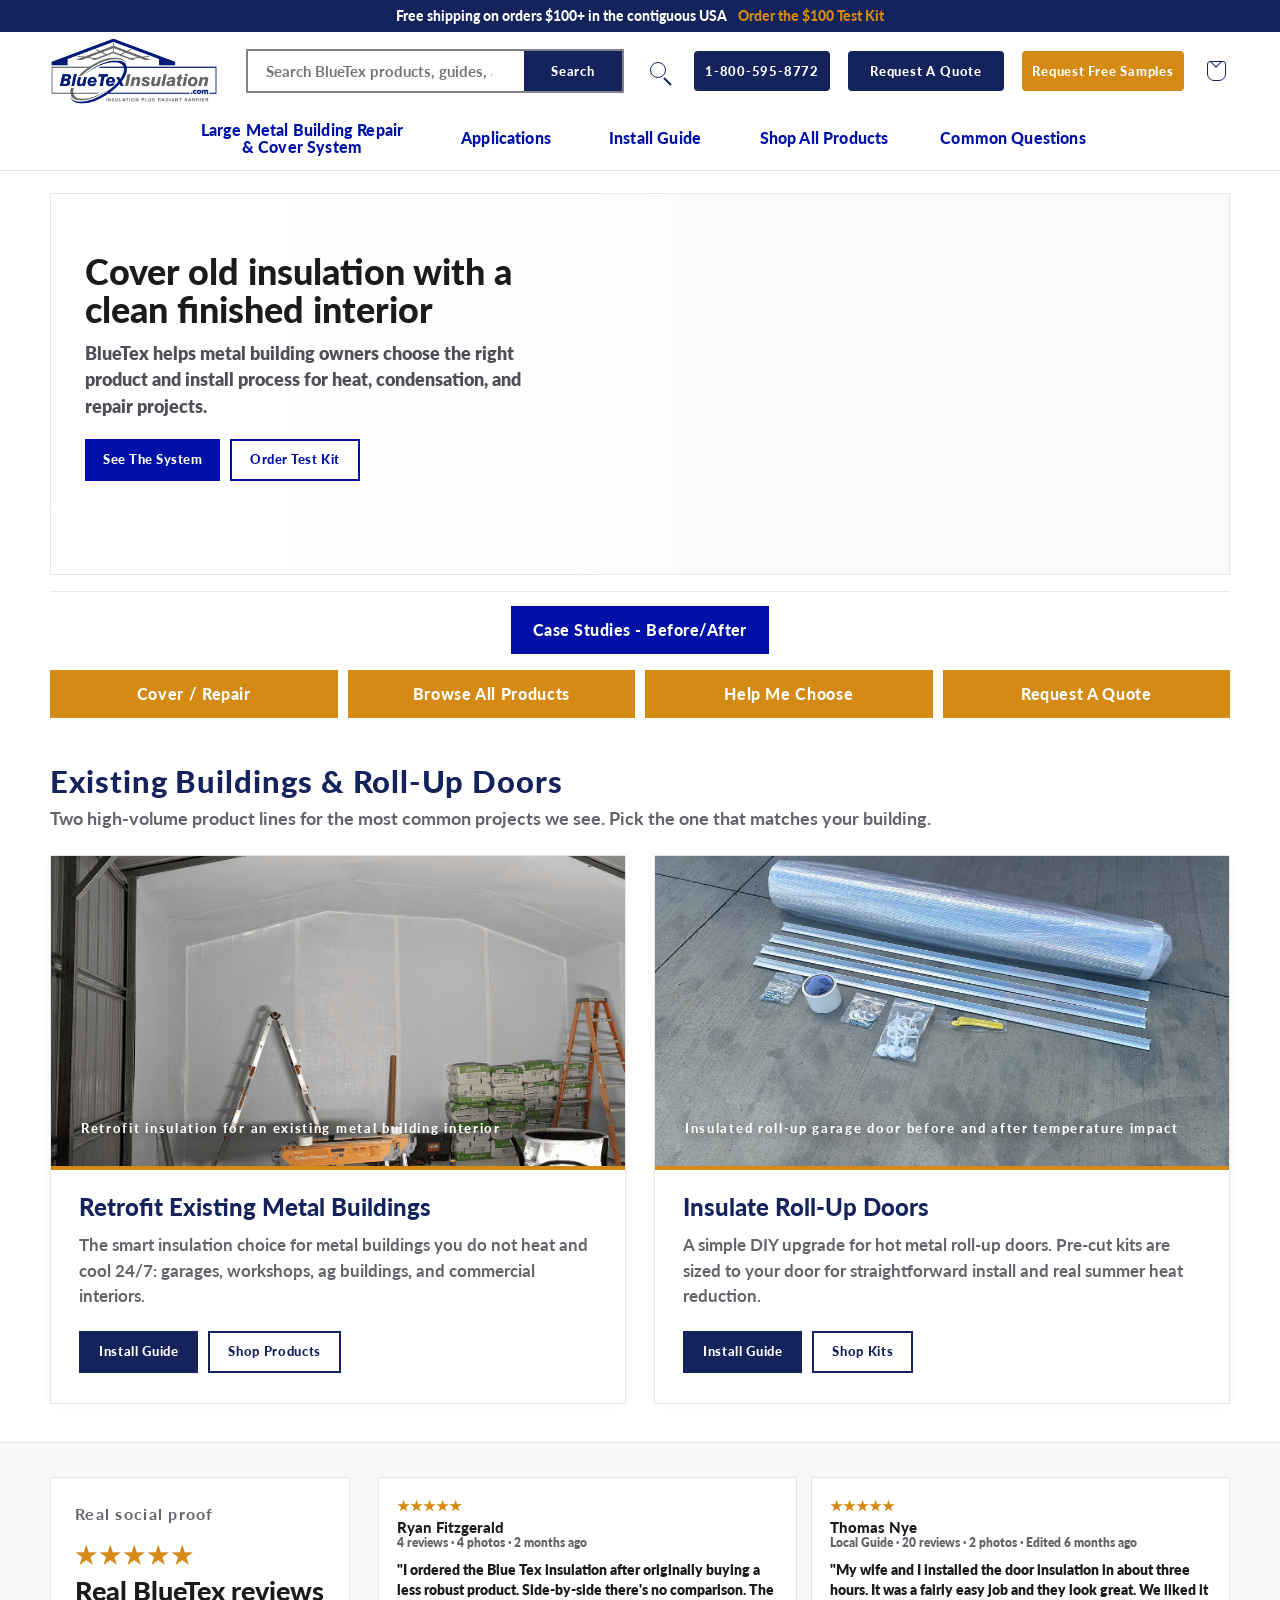
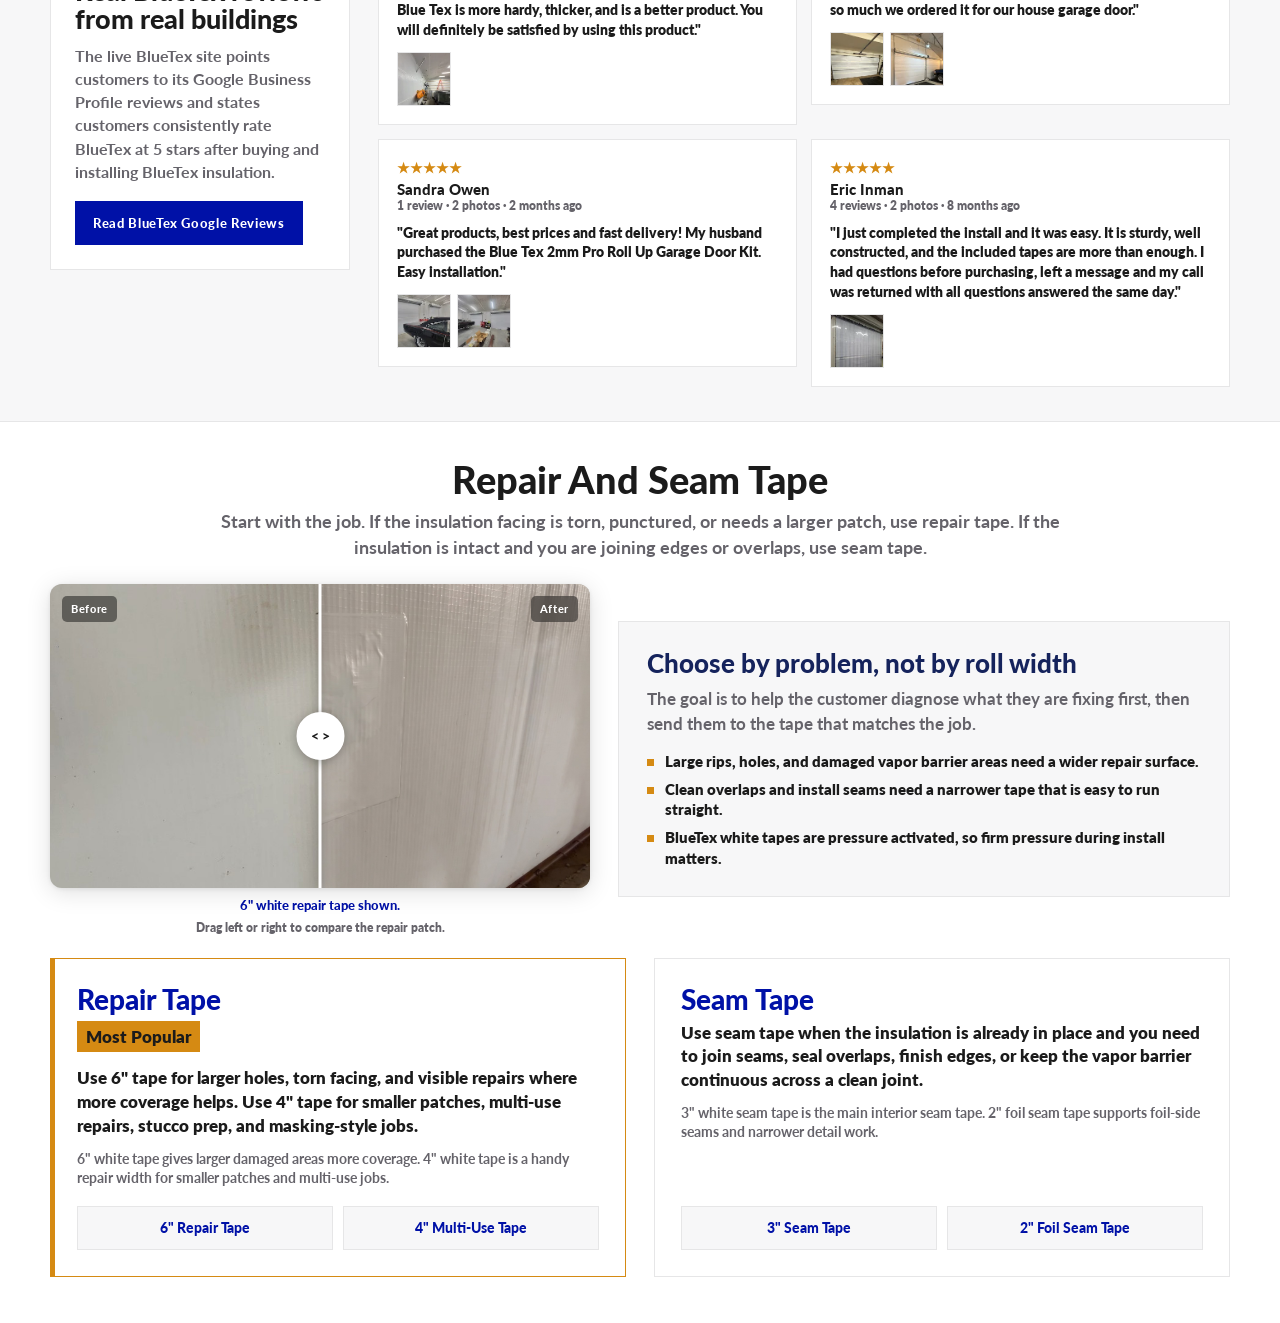
==== commit 005a2b34: "Refine mega menus and add customer reviews" ====
--- a/bluetex-homepage-protapes-style-mockup.html
+++ b/bluetex-homepage-protapes-style-mockup.html
@@ -209,9 +209,10 @@
 
     .main-nav {
       display: grid;
-      grid-template-columns: 270px 150px 160px 210px 210px;
-      gap: 8px;
+      grid-template-columns: 255px 145px 145px 185px 185px;
+      gap: 4px;
       align-items: stretch;
+      justify-content: center;
       height: 60px;
     }
 
@@ -225,13 +226,13 @@
       align-items: center;
       justify-content: center;
       height: 60px;
-      padding: 0 10px;
+      padding: 0 6px;
       color: var(--blue);
       border-bottom: 3px solid transparent;
-      font-size: 14px;
-      line-height: 1.12;
-      font-weight: 900;
-      letter-spacing: .03em;
+      font-size: 16px;
+      line-height: 1.04;
+      font-weight: 900;
+      letter-spacing: .01em;
       text-align: center;
       text-transform: none;
     }
@@ -249,8 +250,8 @@
       left: 0;
       display: none;
       width: var(--rail);
-      min-height: 326px;
-      padding: 24px 30px 28px;
+      min-height: 292px;
+      padding: 20px 28px 22px;
       background: var(--panel);
       border: 1px solid var(--line);
       box-shadow: 0 18px 38px rgba(0,0,0,.12);
@@ -399,7 +400,7 @@
     .application-layout {
       display: grid;
       grid-template-columns: repeat(3, minmax(0, 1fr));
-      gap: 28px;
+      gap: 34px;
       align-items: start;
     }
 
@@ -408,42 +409,62 @@
     }
 
     .mega-heading {
-      margin: 0 0 12px;
-      color: var(--text);
-      font-size: 18px;
+      margin: 0 0 16px;
+      color: var(--blue);
+      font-size: 20px;
       line-height: 1;
       font-weight: 900;
       text-transform: none;
     }
 
-    .app-stack { display: grid; gap: 12px; }
+    .app-stack { display: grid; gap: 18px; }
 
     .app-card {
       display: grid;
-      gap: 8px;
+      gap: 12px;
       min-height: 0;
+      padding: 0;
+      border-bottom: 0;
       color: var(--text);
     }
 
     .app-card img {
       width: 100%;
-      height: 92px;
+      height: 124px;
       object-fit: cover;
-      border: 1px solid var(--line);
       background: var(--soft);
     }
 
     .app-card h4,
     .product-card h4 {
-      margin: 0 0 3px;
-      color: var(--text);
-      font-size: 14px;
-      line-height: 1.08;
-      font-weight: 900;
-      text-transform: none;
-    }
-
-    .app-card h4 { color: var(--blue); font-size: 15px; }
+      margin: 0;
+      color: var(--text);
+      font-size: 16px;
+      line-height: 1.1;
+      font-weight: 900;
+      text-transform: none;
+    }
+
+    .app-card h4 {
+      color: var(--text);
+      font-size: 18px;
+    }
+
+    .app-card--compact {
+      grid-template-columns: 96px 1fr;
+      align-items: center;
+      gap: 12px;
+      padding-top: 2px;
+      border-top: 1px solid var(--line);
+    }
+
+    .app-card--compact img {
+      height: 64px;
+    }
+
+    .app-card--compact h4 {
+      font-size: 16px;
+    }
 
     .app-card p,
     .product-card p,
@@ -451,16 +472,16 @@
       display: none;
     }
 
-    .guide-panel { min-height: 326px; padding: 0; overflow: hidden; }
+    .guide-panel { min-height: 286px; padding: 0; overflow: hidden; }
 
     .guide-shell {
       display: grid;
       grid-template-columns: 330px 1fr;
-      min-height: 326px;
+      min-height: 286px;
     }
 
     .guide-menu {
-      padding: 20px 24px;
+      padding: 16px 22px;
       background: #fff;
       border-right: 1px solid var(--line);
     }
@@ -470,7 +491,7 @@
     .guide-main {
       display: flex;
       align-items: center;
-      min-height: 46px;
+      min-height: 42px;
       color: var(--text);
       border-bottom: 1px solid var(--line);
       font-size: 16px;
@@ -500,7 +521,7 @@
       bottom: 0;
       display: none;
       width: calc(var(--rail) - 330px);
-      padding: 22px 30px;
+      padding: 18px 26px;
       background: #fafafa;
     }
 
@@ -525,12 +546,12 @@
 
     .flyout-grid img {
       width: 230px;
-      height: 142px;
+      height: 128px;
       object-fit: cover;
       border: 1px solid var(--line);
     }
 
-    .flyout-links { display: grid; gap: 8px; }
+    .flyout-links { display: grid; gap: 7px; }
 
     .section-label {
       display: block;
@@ -572,14 +593,14 @@
 
     .product-card img {
       width: 100%;
-      height: 120px;
+      height: 112px;
       object-fit: cover;
       background: var(--soft);
     }
 
-    .product-card span {
+    .product-card > span {
       display: block;
-      padding: 12px 12px 14px;
+      padding: 10px 12px 12px;
     }
 
     .product-card--popular::before {
@@ -598,21 +619,21 @@
       text-transform: none;
     }
 
-    .product-actions {
+    .product-card .product-actions {
       display: flex;
-      gap: 10px;
+      gap: 12px;
       align-items: center;
-      margin-top: 12px;
+      margin-top: 16px;
       padding: 0;
     }
 
-    .product-actions a {
+    .product-card .product-actions a {
       display: inline-flex;
       align-items: center;
       justify-content: center;
-      height: 26px;
-      min-width: 56px;
-      padding: 0 10px;
+      height: 28px;
+      min-width: 62px;
+      padding: 0 12px;
       background: var(--blue);
       border: 2px solid var(--blue);
       color: #fff;
@@ -621,16 +642,16 @@
       text-transform: none;
     }
 
-    .faq-layout { grid-template-columns: 330px 1fr; }
-    .faq-layout .preview-media { width: 330px; height: 186px; }
+    .faq-layout { grid-template-columns: 300px 1fr; gap: 26px; }
+    .faq-layout .preview-media { width: 300px; height: 169px; }
     .faq-layout .link-grid {
       grid-template-columns: repeat(2, minmax(0, 1fr));
       grid-auto-flow: column;
       grid-template-rows: repeat(5, auto);
-      column-gap: 32px;
-      row-gap: 4px;
-    }
-    .faq-layout .mega-link { padding: 7px 0; font-size: 15px; }
+      column-gap: 30px;
+      row-gap: 2px;
+    }
+    .faq-layout .mega-link { padding: 6px 0; font-size: 15px; }
 
     .hero-shell { background: #fff; padding: 22px 0 0; }
 
@@ -708,8 +729,8 @@
     }
 
     .case-strip {
-      margin: 22px 0 0;
-      padding: 24px 0 26px;
+      margin: 16px 0 0;
+      padding: 14px 0 16px;
       border-top: 1px solid var(--line);
       text-align: center;
     }
@@ -740,12 +761,11 @@
       display: inline-flex;
       align-items: center;
       justify-content: center;
-      min-height: 64px;
-      min-width: 520px;
-      padding: 0 34px;
+      min-height: 48px;
+      padding: 0 22px;
       background: var(--blue);
       color: #fff;
-      font-size: 24px;
+      font-size: 16px;
       line-height: 1;
       font-weight: 900;
       letter-spacing: .03em;
@@ -876,7 +896,7 @@
 
     .proof-grid {
       display: grid;
-      grid-template-columns: 360px 1fr;
+      grid-template-columns: 300px 1fr;
       gap: 28px;
       align-items: start;
     }
@@ -940,40 +960,69 @@
 
     .review-grid {
       display: grid;
-      grid-template-columns: repeat(3, minmax(0, 1fr));
+      grid-template-columns: repeat(2, minmax(0, 1fr));
       gap: 14px;
       align-items: start;
     }
 
     .review-card {
-      min-height: 180px;
       padding: 18px;
       background: #fff;
       border: 1px solid var(--line);
     }
 
+    .review-card header {
+      display: flex;
+      align-items: flex-start;
+      justify-content: space-between;
+      gap: 12px;
+      margin-bottom: 10px;
+    }
+
     .review-card b {
       display: block;
-      margin-bottom: 10px;
+      margin-bottom: 3px;
       color: var(--orange);
       font-size: 14px;
       font-weight: 900;
     }
 
+    .review-card strong {
+      display: block;
+      color: var(--text);
+      font-size: 15px;
+      line-height: 1.1;
+      font-weight: 900;
+    }
+
     .review-card p {
       margin: 0 0 12px;
       color: var(--text);
-      font-size: 15px;
-      line-height: 1.35;
+      font-size: 14px;
+      line-height: 1.42;
       font-weight: 800;
     }
 
     .review-card span {
       display: block;
       color: var(--muted);
-      font-size: 13px;
-      font-weight: 900;
-      text-transform: none;
+      font-size: 12px;
+      line-height: 1.25;
+      font-weight: 800;
+      text-transform: none;
+    }
+
+    .review-photos {
+      display: flex;
+      gap: 6px;
+      margin-top: 12px;
+    }
+
+    .review-photos img {
+      width: 54px;
+      height: 54px;
+      object-fit: cover;
+      border: 1px solid var(--line);
     }
 
     .tape-section {
@@ -1371,7 +1420,7 @@
                   <div class="app-stack">
                     <a class="app-card mega-link" href="https://bluetexinsulation.com/pages/existing-retrofit-construction-how-to-install-choose-your-buidling" data-img="images/complete-wall-finish.jpg" data-title="Existing Buildings" data-text="Choose the right retrofit method for an existing building."><img src="images/complete-wall-finish.jpg" alt="Existing building retrofit"><span><h4>Existing Buildings</h4><p>Choose the right retrofit method.</p></span></a>
                     <a class="app-card mega-link" href="https://bluetexinsulation.com/pages/new-construction-how-to-install-choose-your-building-type" data-img="images/quiz-Red_Iron_Style_PEMB_Answer.png" data-title="New Construction" data-text="Pick the install path before panels go on."><img src="images/quiz-Red_Iron_Style_PEMB_Answer.png" alt="New construction metal building"><span><h4>New Construction</h4><p>Pick the path before panels go on.</p></span></a>
-                    <a class="app-card mega-link" href="https://bluetexinsulation.com/blogs/case-studies" data-img="images/BT_blog_case_study_cover_system_after.webp" data-title="Case Studies" data-text="Real BlueTex applications and finished project examples."><img src="images/BT_blog_case_study_cover_system_after.webp" alt="BlueTex case study finished wall"><span><h4>Case Studies</h4><p>Real project examples.</p></span></a>
+                    <a class="app-card app-card--compact mega-link" href="https://bluetexinsulation.com/blogs/case-studies" data-img="images/BT_blog_case_study_cover_system_after.webp" data-title="Case Studies" data-text="Real BlueTex applications and finished project examples."><img src="images/BT_blog_case_study_cover_system_after.webp" alt="BlueTex case study finished wall"><span><h4>Case Studies</h4><p>Real project examples.</p></span></a>
                   </div>
                 </section>
               </div>
@@ -1491,9 +1540,26 @@
             <a class="google-link" href="https://www.google.com/maps/place/BlueTex%2BInsulation%2BFor%2BMetal%2BBuildings/%4033.1512073%2C-97.2944782%2C15z/data%3D%214m8%213m7%211s0x864dcdd415655ef1%3A0xa615271ecbd3ba94%218m2%213d33.1512073%214d-97.2944782%219m1%211b1%2116s%2Fg%2F11fmgrks9_?entry=ttu">Read BlueTex Google Reviews</a>
           </div>
           <div class="review-grid">
-            <div class="review-card"><b>★★★★★</b><p>"The product significantly reduces heat, making the area feel cooler instantly."</p><span>Customer review highlight</span></div>
-            <div class="review-card"><b>★★★★★</b><p>"Installation is straightforward and the provided tape is highly effective."</p><span>Customer review highlight</span></div>
-            <div class="review-card"><b>★★★★★</b><p>"After installation, the door is quieter, with less noise from outside."</p><span>Customer review highlight</span></div>
+            <div class="review-card">
+              <header><div><b>★★★★★</b><strong>Ryan Fitzgerald</strong><span>4 reviews &middot; 4 photos &middot; 2 months ago</span></div></header>
+              <p>"I ordered the Blue Tex insulation after originally buying a less robust product. Side-by-side there's no comparison. The Blue Tex is more hardy, thicker, and is a better product. You will definitely be satisfied by using this product."</p>
+              <div class="review-photos"><img src="images/review-ryan-fitzgerald.webp" alt="Ryan Fitzgerald BlueTex review photo"></div>
+            </div>
+            <div class="review-card">
+              <header><div><b>★★★★★</b><strong>Thomas Nye</strong><span>Local Guide &middot; 20 reviews &middot; 2 photos &middot; Edited 6 months ago</span></div></header>
+              <p>"My wife and I installed the door insulation in about three hours. It was a fairly easy job and they look great. We liked it so much we ordered it for our house garage door."</p>
+              <div class="review-photos"><img src="images/review-thomas-nye-1.webp" alt="Thomas Nye BlueTex roll-up door review photo"><img src="images/review-thomas-nye-2.webp" alt="Thomas Nye second BlueTex review photo"></div>
+            </div>
+            <div class="review-card">
+              <header><div><b>★★★★★</b><strong>Sandra Owen</strong><span>1 review &middot; 2 photos &middot; 2 months ago</span></div></header>
+              <p>"Great products, best prices and fast delivery! My husband purchased the Blue Tex 2mm Pro Roll Up Garage Door Kit. Easy installation."</p>
+              <div class="review-photos"><img src="images/review-sandra-owen-1.webp" alt="Sandra Owen BlueTex kit review photo"><img src="images/review-sandra-owen-2.webp" alt="Sandra Owen second BlueTex review photo"></div>
+            </div>
+            <div class="review-card">
+              <header><div><b>★★★★★</b><strong>Eric Inman</strong><span>4 reviews &middot; 2 photos &middot; 8 months ago</span></div></header>
+              <p>"I just completed the install and it was easy. It is sturdy, well constructed, and the included tapes are more than enough. I had questions before purchasing, left a message and my call was returned with all questions answered the same day."</p>
+              <div class="review-photos"><img src="images/review-eric-inman.webp" alt="Eric Inman BlueTex roll-up door review photo"></div>
+            </div>
           </div>
         </div>
       </section>
